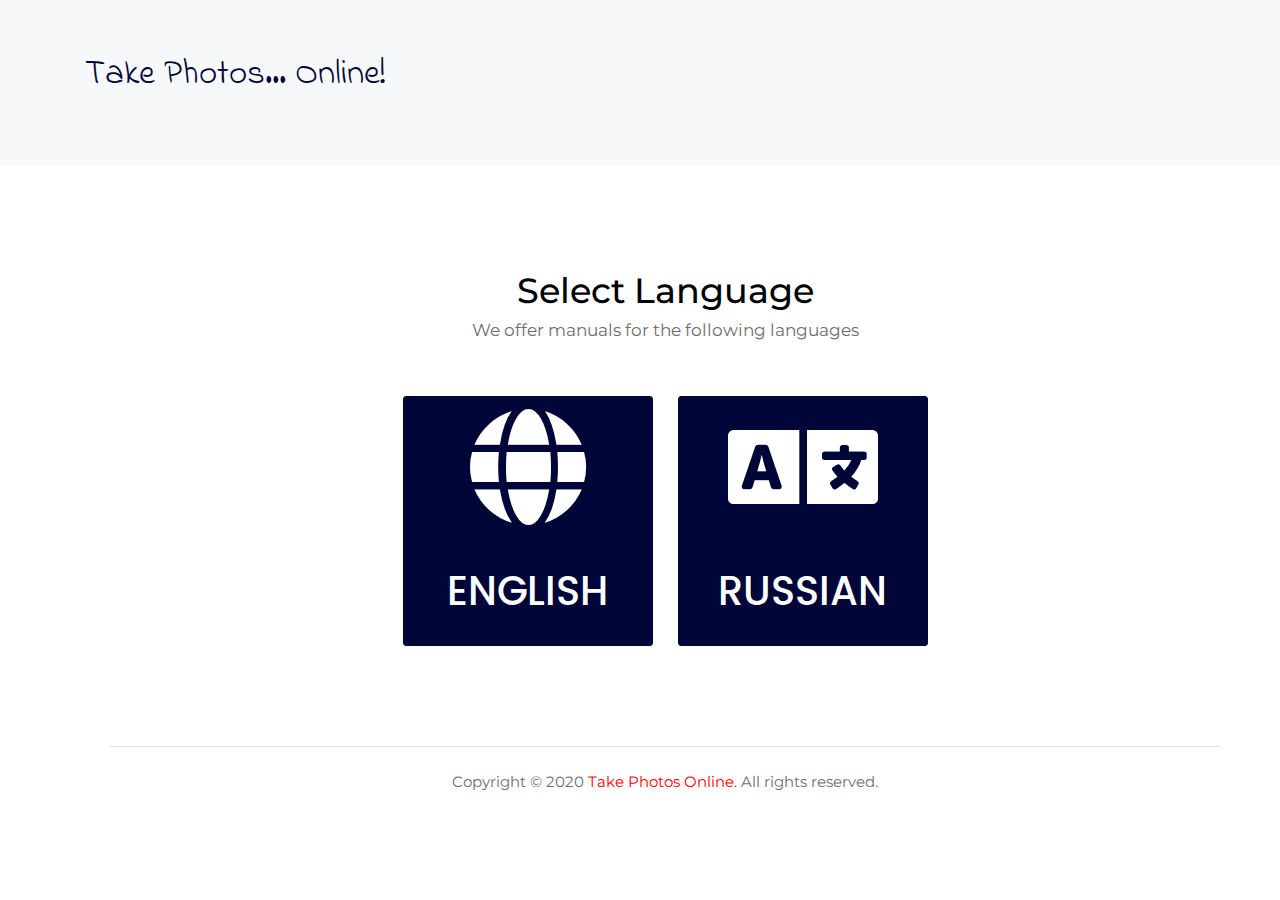
==== readme.html @ 0bd7cade "add manuals; links enable; etc" ====
<!DOCTYPE html>
<html lang="en">
<head>
    <title>Take Photos. Online</title>

    <meta content="Take Photos Online. We help you to organize a photo session with your remote photographer.
    Your home is your photo studio. Your smartphone or web camera is the photo equipment. Your photographer takes high quality pictures from anywhere in the world.
    For photo session.
    #Stayathome #takephotosonline #takephotos #photosession
    " name="description">

    <meta charset="UTF-8">
    <meta content="width=device-width, initial-scale=1.0" name="viewport">
    <meta content="ie=edge" http-equiv="X-UA-Compatible">
    <link href="vendors/owl-carousel/css/owl.carousel.min.css" rel="stylesheet">
    <link href="vendors/owl-carousel/css/owl.theme.default.css" rel="stylesheet">
    <link href="vendors/mdi/css/materialdesignicons.min.css" rel="stylesheet">
    <link href="vendors/aos/css/aos.css" rel="stylesheet">
    <link href="css/style.min.css" rel="stylesheet">

    <link href="fa/css/all.css" rel="stylesheet">

    <link href="https://fonts.googleapis.com/css2?family=Indie+Flower&display=swap" rel="stylesheet">
    <link href="https://fonts.googleapis.com/css2?family=Raleway&display=swap" rel="stylesheet">

    <link href="https://fonts.googleapis.com/css2?family=Montserrat&family=Open+Sans&display=swap" rel="stylesheet">

    <style>
        .btn-sq-lg {
            width: 250px !important;
            height: 250px !important;
            font-size: x-large;
        }
    </style>

    <!-- Global site tag (gtag.js) - Google Analytics -->
    <script async src="https://www.googletagmanager.com/gtag/js?id=UA-163930798-1"></script>
    <script>
        window.dataLayer = window.dataLayer || [];

        function gtag() {
            dataLayer.push(arguments);
        }

        gtag('js', new Date());

        gtag('config', 'UA-163930798-1');
    </script>

</head>
<body data-offset="100" data-spy="scroll" data-target=".navbar" id="body">
<header id="header-section">
    <nav class="navbar navbar-expand-lg pl-3 pl-sm-0" id="navbar">
        <div class="container">
            <a class="navbar-brand-wrapper d-flex w-100"
               href="http://takephotos.online"
               style="font-family: 'Indie Flower', cursive; font-size: 35px">
                <!--        <img src="images/Group2.svg" alt="">-->
                Take Photos... Online!
                <!--                <button aria-controls="navbarSupportedContent" aria-expanded="false" aria-label="Toggle navigation"-->
                <!--                        class="navbar-toggler ml-auto" data-target="#navbarSupportedContent"-->
                <!--                        data-toggle="collapse" type="button">-->
                <!--                    <span class="mdi mdi-menu navbar-toggler-icon"></span>-->
                <!--                </button>-->
            </a>
            <!--            <div class="collapse navbar-collapse navbar-menu-wrapper" id="navbarSupportedContent">-->
            <!--                <ul class="navbar-nav align-items-lg-center align-items-start ml-auto">-->
            <!--                    <li class="d-flex align-items-center justify-content-between pl-4 pl-lg-0">-->
            <!--                        <div class="navbar-collapse-logo">-->
            <!--                            &lt;!&ndash;              <img src="images/Group2.svg" alt="">&ndash;&gt;-->
            <!--                        </div>-->
            <!--                        <button class="navbar-toggler close-button" type="button" data-toggle="collapse"-->
            <!--                                data-target="#navbarSupportedContent" aria-controls="navbarSupportedContent"-->
            <!--                                aria-expanded="false" aria-label="Toggle navigation">-->
            <!--                            <span class="mdi mdi-close navbar-toggler-icon pl-5"></span>-->
            <!--                        </button>-->
            <!--                    </li>-->
            <!--                    <li class="nav-item">-->
            <!--                        <a class="nav-link" href="#header-section">Home <span class="sr-only">(current)</span></a>-->
            <!--                    </li>-->
            <!--                    <li class="nav-item">-->
            <!--                        <a class="nav-link" href="#features-section">Start</a>-->
            <!--                    </li>-->
            <!--                    <li class="nav-item">-->
            <!--                        <a class="nav-link" href="#digital-marketing-section">About</a>-->
            <!--                    </li>-->
            <!--                    &lt;!&ndash;          <li class="nav-item">&ndash;&gt;-->
            <!--                    &lt;!&ndash;            <a class="nav-link" href="#feedback-section">Testimonials</a>&ndash;&gt;-->
            <!--                    &lt;!&ndash;          </li>&ndash;&gt;-->
            <!--                    <li class="nav-item btn-contact-us pl-4 pl-lg-0">-->
            <!--                        &lt;!&ndash;            <button class="btn btn-info"  data-toggle="modal" data-target="#exampleModal">Request Invite</button>&ndash;&gt;-->
            <!--                        <a class="btn btn-info"-->
            <!--                           href="mailto:contact@takephotos.online?subject=Requesting invite&body=Hi, I want to use your service. Looking forward for your reply!">-->
            <!--                            Request Invite-->
            <!--                        </a>-->
            <!--                    </li>-->
            <!--                </ul>-->
            <!--            </div>-->
        </div>
    </nav>
</header>

<div class="content-wrapper" style="font-family: 'Montserrat', sans-serif; padding-left: 50px">
    <div class="container">
        <section class="features-overview" id="features-section">
            <div class="content-header">
                <h2>Select Language</h2>
                <h6 class="section-subtitle text-muted">We offer manuals for the following languages</h6>
            </div>


            <div class="grid-margin d-flex justify-content-center">

                <a href="http://takephotos.online/readme_en" class="btn btn-sq-lg btn-primary" style="margin-right: 25px">
                    <i class="fa fa-globe fa-5x"></i><br/>
                    <h1 style="margin-top: 40px">ENGLISH</h1>
                </a>

                <a href="http://takephotos.online/readme_ru" class="btn btn-sq-lg btn-primary">
                    <i class="fa fa-language fa-5x"></i><br/>
                    <h1 style="margin-top: 40px">RUSSIAN</h1>
                </a>

                <!--                <div class="row">-->
                <!--                    <div class="col">-->
                <!--                        <img alt="" class="img-icons" src="images/tpo_screenshot.png">-->
                <!--                        <br><i>Интерфейс страницы фотографа</i>-->
                <!--                    </div>-->

                <!--                    <div class="col">-->
                <!--                        <div class="features-width">-->
                <!--                            &lt;!&ndash;              <img src="images/Group7.svg" alt="" class="img-icons">&ndash;&gt;-->
                <!--                            <div class="text-center" style="margin-top: 20px">-->
                <!--                                <i aria-hidden="true" class="fas fa-camera-retro fa-3x"></i>-->
                <!--                                <h5 class="py-3"> Вы Фотограф</h5>-->
                <!--                            </div>-->
                <!--                            <p class="text-muted">Вы производите фотосъемку, при помощи мобильного телефона вашего-->
                <!--                                клиента,-->
                <!--                                либо его подключенной к компьютеру веб-камеры.</p>-->
                <!--                            &lt;!&ndash;              <a href="#"><p class="readmore-link">Readmore</p></a>&ndash;&gt;-->
                <!--                            <ul class="list-group list-group-flush">-->

                <!--                                <h4 style="margin-top: 20px">Подготовка к съемке</h4>-->
                <!--                                <li class="list-group-item">-->
                <!--                                    <span class="badge badge-secondary badge-pill">1</span>-->
                <!--                                    Для начала работы у вас должны быть оплачены часы для работы с системой.-->
                <!--                                    <br>Процесс выглядит следующим образом: вы заказываете ключ доступа (token)-->
                <!--                                    <a class="alert-link" href="https://app.takephotos.online/billing"> на этой-->
                <!--                                        странице</a>.-->
                <!--                                    Он будет действителен определенное время (1,2,5 часов). Расходовать это время можно-->
                <!--                                    в любых-->
                <!--                                    пропорциях и передавать кому угодно. Этот ключ является вашим кодом доступа в-->
                <!--                                    систему.-->
                <!--                                    Никакой регистрации и ваших данных не требуется, кроме email, на который-->
                <!--                                    поступит этот ключ.-->
                <!--                                    Для дополнительных средств оплаты свяжитесь с нашими амбассадорами или по почте-->
                <!--                                    <a class="alert-link" href="mailto:contact@takephotos.online">contact@takephotos.online</a>-->

                <!--                                </li>-->
                <!--                                <li class="list-group-item">-->
                <!--                                    <span class="badge badge-secondary badge-pill">2</span>-->
                <!--                                    После подтверждения оплаты вы получите <b>письмо, где будет указана ссылка на вашу-->
                <!--                                    рабочую-->
                <!--                                    страницу</b>,-->
                <!--                                    которая будет уже привязана к полученному ключу. Открываете эту ссылку в любом-->
                <!--                                    удобном-->
                <!--                                    вам браузере, в том числе и с мобильного телефона.-->
                <!--                                    Наверху отображается остаток оплаченых минут сервиса.-->
                <!--                                </li>-->
                <!--                                <li class="list-group-item">-->
                <!--                                    <span class="badge badge-secondary badge-pill">3</span>-->
                <!--                                    Установите с вашим клиентом <b>аудио</b> связь в любом удобном для вас обоих-->
                <!--                                    приложении (Watsapp, Viber, Telegram, Skype и тд).-->

                <!--                                    &lt;!&ndash;                                <small>*</small>&ndash;&gt;-->
                <!--                                </li>-->

                <!--                                <h4 style="margin-top: 20px">Установка односторонней видео связи</h4>-->
                <!--                                <li class="list-group-item">-->
                <!--                                    <span class="badge badge-secondary badge-pill">1</span>-->
                <!--                                    <b>Отправьте вашему клиенту ссылку на сервис</b>-->
                <!--                                    <a class="alert-link" href="https://app.takephotos.online"> https://app.takephotos.online</a>.-->
                <!--                                    Клиенту необхлдимо скопировать текст ссылки, вставить в окно браузера (поддерживаемые-->
                <!--                                    браузеры: iOS Safari, Android Internet, MacOS Safari, Windows Chrome) и перейти по ссылке.-->
                <!--                                </li>-->
                <!--                                <li class="list-group-item">-->
                <!--                                    <span class="badge badge-secondary badge-pill">2</span>-->
                <!--                                    Затем на странице клиента появится запрос доступа сервиса к камере.-->
                <!--                                    Ему следует <b>выбрать пункт "Разрешить"</b>.-->
                <!--                                    Важно объяснить,-->
                <!--                                    что <b>клиенту нельзя закрывать/сворачивать, переходить в другие приложения на-->
                <!--                                        протяжении всей съемки</b>.-->
                <!--                                </li>-->

                <!--                                <li class="list-group-item">-->
                <!--                                    <span class="badge badge-secondary badge-pill">3</span>-->
                <!--                                    Далее на странице модели в верхней части появится PIN код. Клиент должен сообщить-->
                <!--                                    его вам.-->
                <!--                                    <b>Введите PIN код</b> в соответсвующее поле на своей рабочей странице.-->
                <!--                                    Нажмите кнопку <b>"On" для начала получения изображения с камеры</b> модели.-->
                <!--                                    С этого момента расходуется ваше оплаченое время и вы можете начинать съемку.-->

                <!--                                    <b>Для завершения фотосессии нажмите кнопку "Off"</b> и расход вашего-->
                <!--                                    предоплаченного-->
                <!--                                    времени будет приостановлен.-->
                <!--                                </li>-->


                <!--                                <h4 style="margin-top: 20px">Процесс съемки и выгрузка фото</h4>-->

                <!--                                <li class="list-group-item">-->
                <!--                                    <span class="badge badge-secondary badge-pill">1</span>-->
                <!--                                    <b>Для сохранения текущего кадра нажмите зеленую кнопку</b> с изображением камеры.-->
                <!--                                    Он будет сохранен в максимально высоком качестве, которое доступно на устройстве-->
                <!--                                    вашего-->
                <!--                                    клиента.-->
                <!--                                </li>-->

                <!--                                <li class="list-group-item">-->
                <!--                                    <span class="badge badge-secondary badge-pill">2</span>-->
                <!--                                    <b>После завершения съемки не забудьте нажать кнопку "Off"</b>, чтобы остановить-->
                <!--                                    расход времени вашего ключа.-->
                <!--                                </li>-->

                <!--                                <li class="list-group-item">-->
                <!--                                    <span class="badge badge-secondary badge-pill">3</span>-->
                <!--                                    Для <b>выгрузки сохраненных фотографий нажмите на кнопку "Refresh"</b> внизу экрана.-->
                <!--                                    После этого появится список фотосетов вашего текущего ключа,-->
                <!--                                    которые можно сохранить к себе на компьютер. Файлы будут доступны для скачивания-->
                <!--                                    от трех дней до недели.-->
                <!--                                </li>-->

                <!--                            </ul>-->
                <!--                        </div>-->


                <!--                    </div>-->
                <!--                </div>-->
            </div>


        </section>


        <footer class="border-top">
            <p class="text-center text-muted pt-4">Copyright © 2020<a class="px-1" href="https://takephotos.online/">Take
                Photos Online.</a>All rights reserved.</p>
        </footer>


    </div>
</div>
<script src="vendors/jquery/jquery.min.js"></script>
<script src="vendors/bootstrap/bootstrap.min.js"></script>
<script src="vendors/owl-carousel/js/owl.carousel.min.js"></script>
<script src="vendors/aos/js/aos.js"></script>
<script src="js/landingpage.js"></script>
</body>
</html>
---- css/style.min.css ----
@import "https://fonts.googleapis.com/css?family=Poppins:400,500,700&display=swap";
/*!
 * Bootstrap v4.3.1 (https://getbootstrap.com/)
 * Copyright 2011-2019 The Bootstrap Authors
 * Copyright 2011-2019 Twitter, Inc.
 * Licensed under MIT (https://github.com/twbs/bootstrap/blob/master/LICENSE)
 */:root{--blue:#007bff;--indigo:#6610f2;--purple:#6f42c1;--pink:#e83e8c;--red:#dc3545;--orange:#fd7e14;--yellow:#ffc107;--green:#28a745;--teal:#20c997;--cyan:#17a2b8;--white:#fff;--gray:#6c757d;--gray-dark:#343a40;--primary:#000637;--secondary:#bbbbf2;--success:#5ed6b3;--info:#1998ff;--warning:#ffad00;--danger:red;--light:#fc7341;--dark:#221e1e;--breakpoint-xs:0;--breakpoint-sm:576px;--breakpoint-md:768px;--breakpoint-lg:992px;--breakpoint-xl:1200px;--font-family-sans-serif:-apple-system,BlinkMacSystemFont,"Segoe UI",Roboto,"Helvetica Neue",Arial,"Noto Sans",sans-serif,"Apple Color Emoji","Segoe UI Emoji","Segoe UI Symbol","Noto Color Emoji";--font-family-monospace:SFMono-Regular,Menlo,Monaco,Consolas,"Liberation Mono","Courier New",monospace}*,:after,:before{box-sizing:border-box}html{font-family:sans-serif;line-height:1.15;-webkit-text-size-adjust:100%;-webkit-tap-highlight-color:rgba(0,0,0,0)}article,aside,figcaption,figure,footer,header,hgroup,main,nav,section{display:block}body{font-family:-apple-system,BlinkMacSystemFont,Segoe UI,Roboto,Helvetica Neue,Arial,Noto Sans,sans-serif,Apple Color Emoji,Segoe UI Emoji,Segoe UI Symbol,Noto Color Emoji;font-size:1rem;font-weight:400;line-height:1.5;color:#212529;text-align:left;background-color:#fff}[tabindex="-1"]:focus{outline:0!important}hr{box-sizing:content-box;height:0;overflow:visible}h1,h2,h3,h4,h5,h6{margin-top:0;margin-bottom:.5rem}p{margin-top:0;margin-bottom:1rem}abbr[data-original-title],abbr[title]{text-decoration:underline;-webkit-text-decoration:underline dotted;text-decoration:underline dotted;cursor:help;border-bottom:0;-webkit-text-decoration-skip-ink:none;text-decoration-skip-ink:none}address{font-style:normal;line-height:inherit}address,dl,ol,ul{margin-bottom:1rem}dl,ol,ul{margin-top:0}ol ol,ol ul,ul ol,ul ul{margin-bottom:0}dt{font-weight:700}dd{margin-bottom:.5rem;margin-left:0}blockquote{margin:0 0 1rem}b,strong{font-weight:bolder}small{font-size:80%}sub,sup{position:relative;font-size:75%;line-height:0;vertical-align:baseline}sub{bottom:-.25em}sup{top:-.5em}a{color:#000637;text-decoration:none;background-color:transparent}a:hover{color:#000;text-decoration:underline}a:not([href]):not([tabindex]),a:not([href]):not([tabindex]):focus,a:not([href]):not([tabindex]):hover{color:inherit;text-decoration:none}a:not([href]):not([tabindex]):focus{outline:0}code,kbd,pre,samp{font-family:SFMono-Regular,Menlo,Monaco,Consolas,Liberation Mono,Courier New,monospace;font-size:1em}pre{margin-top:0;margin-bottom:1rem;overflow:auto}figure{margin:0 0 1rem}img{border-style:none}img,svg{vertical-align:middle}svg{overflow:hidden}table{border-collapse:collapse}caption{padding-top:.75rem;padding-bottom:.75rem;color:#6e6e6e;text-align:left;caption-side:bottom}th{text-align:inherit}label{display:inline-block;margin-bottom:.5rem}button{border-radius:0}button:focus{outline:1px dotted;outline:5px auto -webkit-focus-ring-color}button,input,optgroup,select,textarea{margin:0;font-family:inherit;font-size:inherit;line-height:inherit}button,input{overflow:visible}button,select{text-transform:none}select{word-wrap:normal}[type=button],[type=reset],[type=submit],button{-webkit-appearance:button}[type=button]:not(:disabled),[type=reset]:not(:disabled),[type=submit]:not(:disabled),button:not(:disabled){cursor:pointer}[type=button]::-moz-focus-inner,[type=reset]::-moz-focus-inner,[type=submit]::-moz-focus-inner,button::-moz-focus-inner{padding:0;border-style:none}input[type=checkbox],input[type=radio]{box-sizing:border-box;padding:0}input[type=date],input[type=datetime-local],input[type=month],input[type=time]{-webkit-appearance:listbox}textarea{overflow:auto;resize:vertical}fieldset{min-width:0;padding:0;margin:0;border:0}legend{display:block;width:100%;max-width:100%;padding:0;margin-bottom:.5rem;font-size:1.5rem;line-height:inherit;color:inherit;white-space:normal}progress{vertical-align:baseline}[type=number]::-webkit-inner-spin-button,[type=number]::-webkit-outer-spin-button{height:auto}[type=search]{outline-offset:-2px;-webkit-appearance:none}[type=search]::-webkit-search-decoration{-webkit-appearance:none}::-webkit-file-upload-button{font:inherit;-webkit-appearance:button}output{display:inline-block}summary{display:list-item;cursor:pointer}template{display:none}[hidden]{display:none!important}.h1,.h2,.h3,.h4,.h5,.h6,h1,h2,h3,h4,h5,h6{margin-bottom:.5rem;font-weight:500;line-height:1.2}.h1,h1{font-size:2.5rem}.h2,h2{font-size:2rem}.h3,h3{font-size:1.75rem}.h4,h4{font-size:1.5rem}.h5,h5{font-size:1.25rem}.h6,h6{font-size:1rem}.lead{font-size:1.25rem;font-weight:300}.display-1{font-size:6rem}.display-1,.display-2{font-weight:300;line-height:1.2}.display-2{font-size:5.5rem}.display-3{font-size:4.5rem}.display-3,.display-4{font-weight:300;line-height:1.2}.display-4{font-size:3.5rem}hr{margin-top:1rem;margin-bottom:1rem;border:0;border-top:1px solid rgba(0,0,0,.1)}.small,small{font-size:80%;font-weight:400}.mark,mark{padding:.2em;background-color:#fcf8e3}.list-inline,.list-unstyled{padding-left:0;list-style:none}.list-inline-item{display:inline-block}.list-inline-item:not(:last-child){margin-right:.5rem}.initialism{font-size:90%;text-transform:uppercase}.blockquote{margin-bottom:1rem;font-size:1.25rem}.blockquote-footer{display:block;font-size:80%;color:#6c757d}.blockquote-footer:before{content:"\2014\00A0"}.img-fluid,.img-thumbnail{max-width:100%;height:auto}.img-thumbnail{padding:.25rem;background-color:#fff;border:1px solid #dee2e6;border-radius:.25rem}.figure{display:inline-block}.figure-img{margin-bottom:.5rem;line-height:1}.figure-caption{font-size:90%;color:#6c757d}code{font-size:87.5%;color:#e83e8c;word-break:break-word}a>code{color:inherit}kbd{padding:.2rem .4rem;font-size:87.5%;color:#fff;background-color:#212529;border-radius:.2rem}kbd kbd{padding:0;font-size:100%;font-weight:700}pre{display:block;font-size:87.5%;color:#212529}pre code{font-size:inherit;color:inherit;word-break:normal}.pre-scrollable{max-height:340px;overflow-y:scroll}.container{width:100%;padding-right:15px;padding-left:15px;margin-right:auto;margin-left:auto}@media (min-width:576px){.container{max-width:540px}}@media (min-width:768px){.container{max-width:720px}}@media (min-width:992px){.container{max-width:960px}}@media (min-width:1200px){.container{max-width:1140px}}.container-fluid{width:100%;padding-right:15px;padding-left:15px;margin-right:auto;margin-left:auto}.row{display:flex;flex-wrap:wrap;margin-right:-15px;margin-left:-15px}.no-gutters{margin-right:0;margin-left:0}.no-gutters>.col,.no-gutters>[class*=col-]{padding-right:0;padding-left:0}.col,.col-1,.col-2,.col-3,.col-4,.col-5,.col-6,.col-7,.col-8,.col-9,.col-10,.col-11,.col-12,.col-auto,.col-lg,.col-lg-1,.col-lg-2,.col-lg-3,.col-lg-4,.col-lg-5,.col-lg-6,.col-lg-7,.col-lg-8,.col-lg-9,.col-lg-10,.col-lg-11,.col-lg-12,.col-lg-auto,.col-md,.col-md-1,.col-md-2,.col-md-3,.col-md-4,.col-md-5,.col-md-6,.col-md-7,.col-md-8,.col-md-9,.col-md-10,.col-md-11,.col-md-12,.col-md-auto,.col-sm,.col-sm-1,.col-sm-2,.col-sm-3,.col-sm-4,.col-sm-5,.col-sm-6,.col-sm-7,.col-sm-8,.col-sm-9,.col-sm-10,.col-sm-11,.col-sm-12,.col-sm-auto,.col-xl,.col-xl-1,.col-xl-2,.col-xl-3,.col-xl-4,.col-xl-5,.col-xl-6,.col-xl-7,.col-xl-8,.col-xl-9,.col-xl-10,.col-xl-11,.col-xl-12,.col-xl-auto{position:relative;width:100%;padding-right:15px;padding-left:15px}.col{flex-basis:0;flex-grow:1;max-width:100%}.col-auto{flex:0 0 auto;width:auto;max-width:100%}.col-1{flex:0 0 8.33333%;max-width:8.33333%}.col-2{flex:0 0 16.66667%;max-width:16.66667%}.col-3{flex:0 0 25%;max-width:25%}.col-4{flex:0 0 33.33333%;max-width:33.33333%}.col-5{flex:0 0 41.66667%;max-width:41.66667%}.col-6{flex:0 0 50%;max-width:50%}.col-7{flex:0 0 58.33333%;max-width:58.33333%}.col-8{flex:0 0 66.66667%;max-width:66.66667%}.col-9{flex:0 0 75%;max-width:75%}.col-10{flex:0 0 83.33333%;max-width:83.33333%}.col-11{flex:0 0 91.66667%;max-width:91.66667%}.col-12{flex:0 0 100%;max-width:100%}.order-first{order:-1}.order-last{order:13}.order-0{order:0}.order-1{order:1}.order-2{order:2}.order-3{order:3}.order-4{order:4}.order-5{order:5}.order-6{order:6}.order-7{order:7}.order-8{order:8}.order-9{order:9}.order-10{order:10}.order-11{order:11}.order-12{order:12}.offset-1{margin-left:8.33333%}.offset-2{margin-left:16.66667%}.offset-3{margin-left:25%}.offset-4{margin-left:33.33333%}.offset-5{margin-left:41.66667%}.offset-6{margin-left:50%}.offset-7{margin-left:58.33333%}.offset-8{margin-left:66.66667%}.offset-9{margin-left:75%}.offset-10{margin-left:83.33333%}.offset-11{margin-left:91.66667%}@media (min-width:576px){.col-sm{flex-basis:0;flex-grow:1;max-width:100%}.col-sm-auto{flex:0 0 auto;width:auto;max-width:100%}.col-sm-1{flex:0 0 8.33333%;max-width:8.33333%}.col-sm-2{flex:0 0 16.66667%;max-width:16.66667%}.col-sm-3{flex:0 0 25%;max-width:25%}.col-sm-4{flex:0 0 33.33333%;max-width:33.33333%}.col-sm-5{flex:0 0 41.66667%;max-width:41.66667%}.col-sm-6{flex:0 0 50%;max-width:50%}.col-sm-7{flex:0 0 58.33333%;max-width:58.33333%}.col-sm-8{flex:0 0 66.66667%;max-width:66.66667%}.col-sm-9{flex:0 0 75%;max-width:75%}.col-sm-10{flex:0 0 83.33333%;max-width:83.33333%}.col-sm-11{flex:0 0 91.66667%;max-width:91.66667%}.col-sm-12{flex:0 0 100%;max-width:100%}.order-sm-first{order:-1}.order-sm-last{order:13}.order-sm-0{order:0}.order-sm-1{order:1}.order-sm-2{order:2}.order-sm-3{order:3}.order-sm-4{order:4}.order-sm-5{order:5}.order-sm-6{order:6}.order-sm-7{order:7}.order-sm-8{order:8}.order-sm-9{order:9}.order-sm-10{order:10}.order-sm-11{order:11}.order-sm-12{order:12}.offset-sm-0{margin-left:0}.offset-sm-1{margin-left:8.33333%}.offset-sm-2{margin-left:16.66667%}.offset-sm-3{margin-left:25%}.offset-sm-4{margin-left:33.33333%}.offset-sm-5{margin-left:41.66667%}.offset-sm-6{margin-left:50%}.offset-sm-7{margin-left:58.33333%}.offset-sm-8{margin-left:66.66667%}.offset-sm-9{margin-left:75%}.offset-sm-10{margin-left:83.33333%}.offset-sm-11{margin-left:91.66667%}}@media (min-width:768px){.col-md{flex-basis:0;flex-grow:1;max-width:100%}.col-md-auto{flex:0 0 auto;width:auto;max-width:100%}.col-md-1{flex:0 0 8.33333%;max-width:8.33333%}.col-md-2{flex:0 0 16.66667%;max-width:16.66667%}.col-md-3{flex:0 0 25%;max-width:25%}.col-md-4{flex:0 0 33.33333%;max-width:33.33333%}.col-md-5{flex:0 0 41.66667%;max-width:41.66667%}.col-md-6{flex:0 0 50%;max-width:50%}.col-md-7{flex:0 0 58.33333%;max-width:58.33333%}.col-md-8{flex:0 0 66.66667%;max-width:66.66667%}.col-md-9{flex:0 0 75%;max-width:75%}.col-md-10{flex:0 0 83.33333%;max-width:83.33333%}.col-md-11{flex:0 0 91.66667%;max-width:91.66667%}.col-md-12{flex:0 0 100%;max-width:100%}.order-md-first{order:-1}.order-md-last{order:13}.order-md-0{order:0}.order-md-1{order:1}.order-md-2{order:2}.order-md-3{order:3}.order-md-4{order:4}.order-md-5{order:5}.order-md-6{order:6}.order-md-7{order:7}.order-md-8{order:8}.order-md-9{order:9}.order-md-10{order:10}.order-md-11{order:11}.order-md-12{order:12}.offset-md-0{margin-left:0}.offset-md-1{margin-left:8.33333%}.offset-md-2{margin-left:16.66667%}.offset-md-3{margin-left:25%}.offset-md-4{margin-left:33.33333%}.offset-md-5{margin-left:41.66667%}.offset-md-6{margin-left:50%}.offset-md-7{margin-left:58.33333%}.offset-md-8{margin-left:66.66667%}.offset-md-9{margin-left:75%}.offset-md-10{margin-left:83.33333%}.offset-md-11{margin-left:91.66667%}}@media (min-width:992px){.col-lg{flex-basis:0;flex-grow:1;max-width:100%}.col-lg-auto{flex:0 0 auto;width:auto;max-width:100%}.col-lg-1{flex:0 0 8.33333%;max-width:8.33333%}.col-lg-2{flex:0 0 16.66667%;max-width:16.66667%}.col-lg-3{flex:0 0 25%;max-width:25%}.col-lg-4{flex:0 0 33.33333%;max-width:33.33333%}.col-lg-5{flex:0 0 41.66667%;max-width:41.66667%}.col-lg-6{flex:0 0 50%;max-width:50%}.col-lg-7{flex:0 0 58.33333%;max-width:58.33333%}.col-lg-8{flex:0 0 66.66667%;max-width:66.66667%}.col-lg-9{flex:0 0 75%;max-width:75%}.col-lg-10{flex:0 0 83.33333%;max-width:83.33333%}.col-lg-11{flex:0 0 91.66667%;max-width:91.66667%}.col-lg-12{flex:0 0 100%;max-width:100%}.order-lg-first{order:-1}.order-lg-last{order:13}.order-lg-0{order:0}.order-lg-1{order:1}.order-lg-2{order:2}.order-lg-3{order:3}.order-lg-4{order:4}.order-lg-5{order:5}.order-lg-6{order:6}.order-lg-7{order:7}.order-lg-8{order:8}.order-lg-9{order:9}.order-lg-10{order:10}.order-lg-11{order:11}.order-lg-12{order:12}.offset-lg-0{margin-left:0}.offset-lg-1{margin-left:8.33333%}.offset-lg-2{margin-left:16.66667%}.offset-lg-3{margin-left:25%}.offset-lg-4{margin-left:33.33333%}.offset-lg-5{margin-left:41.66667%}.offset-lg-6{margin-left:50%}.offset-lg-7{margin-left:58.33333%}.offset-lg-8{margin-left:66.66667%}.offset-lg-9{margin-left:75%}.offset-lg-10{margin-left:83.33333%}.offset-lg-11{margin-left:91.66667%}}@media (min-width:1200px){.col-xl{flex-basis:0;flex-grow:1;max-width:100%}.col-xl-auto{flex:0 0 auto;width:auto;max-width:100%}.col-xl-1{flex:0 0 8.33333%;max-width:8.33333%}.col-xl-2{flex:0 0 16.66667%;max-width:16.66667%}.col-xl-3{flex:0 0 25%;max-width:25%}.col-xl-4{flex:0 0 33.33333%;max-width:33.33333%}.col-xl-5{flex:0 0 41.66667%;max-width:41.66667%}.col-xl-6{flex:0 0 50%;max-width:50%}.col-xl-7{flex:0 0 58.33333%;max-width:58.33333%}.col-xl-8{flex:0 0 66.66667%;max-width:66.66667%}.col-xl-9{flex:0 0 75%;max-width:75%}.col-xl-10{flex:0 0 83.33333%;max-width:83.33333%}.col-xl-11{flex:0 0 91.66667%;max-width:91.66667%}.col-xl-12{flex:0 0 100%;max-width:100%}.order-xl-first{order:-1}.order-xl-last{order:13}.order-xl-0{order:0}.order-xl-1{order:1}.order-xl-2{order:2}.order-xl-3{order:3}.order-xl-4{order:4}.order-xl-5{order:5}.order-xl-6{order:6}.order-xl-7{order:7}.order-xl-8{order:8}.order-xl-9{order:9}.order-xl-10{order:10}.order-xl-11{order:11}.order-xl-12{order:12}.offset-xl-0{margin-left:0}.offset-xl-1{margin-left:8.33333%}.offset-xl-2{margin-left:16.66667%}.offset-xl-3{margin-left:25%}.offset-xl-4{margin-left:33.33333%}.offset-xl-5{margin-left:41.66667%}.offset-xl-6{margin-left:50%}.offset-xl-7{margin-left:58.33333%}.offset-xl-8{margin-left:66.66667%}.offset-xl-9{margin-left:75%}.offset-xl-10{margin-left:83.33333%}.offset-xl-11{margin-left:91.66667%}}.table{width:100%;margin-bottom:1rem;color:#212529}.table td,.table th{padding:.75rem;vertical-align:top;border-top:1px solid #dee2e6}.table thead th{vertical-align:bottom;border-bottom:2px solid #dee2e6}.table tbody+tbody{border-top:2px solid #dee2e6}.table-sm td,.table-sm th{padding:.3rem}.table-bordered,.table-bordered td,.table-bordered th{border:1px solid #dee2e6}.table-bordered thead td,.table-bordered thead th{border-bottom-width:2px}.table-borderless tbody+tbody,.table-borderless td,.table-borderless th,.table-borderless thead th{border:0}.table-striped tbody tr:nth-of-type(odd){background-color:rgba(0,0,0,.05)}.table-hover tbody tr:hover{color:#212529;background-color:rgba(0,0,0,.075)}.table-primary,.table-primary>td,.table-primary>th{background-color:#b8b9c7}.table-primary tbody+tbody,.table-primary td,.table-primary th,.table-primary thead th{border-color:#7a7e97}.table-hover .table-primary:hover,.table-hover .table-primary:hover>td,.table-hover .table-primary:hover>th{background-color:#aaabbc}.table-secondary,.table-secondary>td,.table-secondary>th{background-color:#ececfb}.table-secondary tbody+tbody,.table-secondary td,.table-secondary th,.table-secondary thead th{border-color:#dcdcf8}.table-hover .table-secondary:hover,.table-hover .table-secondary:hover>td,.table-hover .table-secondary:hover>th{background-color:#d7d7f7}.table-success,.table-success>td,.table-success>th{background-color:#d2f4ea}.table-success tbody+tbody,.table-success td,.table-success th,.table-success thead th{border-color:#abead7}.table-hover .table-success:hover,.table-hover .table-success:hover>td,.table-hover .table-success:hover>th{background-color:#beefe0}.table-info,.table-info>td,.table-info>th{background-color:#bfe2ff}.table-info tbody+tbody,.table-info td,.table-info th,.table-info thead th{border-color:#87c9ff}.table-hover .table-info:hover,.table-hover .table-info:hover>td,.table-hover .table-info:hover>th{background-color:#a6d6ff}.table-warning,.table-warning>td,.table-warning>th{background-color:#ffe8b8}.table-warning tbody+tbody,.table-warning td,.table-warning th,.table-warning thead th{border-color:#ffd47a}.table-hover .table-warning:hover,.table-hover .table-warning:hover>td,.table-hover .table-warning:hover>th{background-color:#ffe09f}.table-danger,.table-danger>td,.table-danger>th{background-color:#ffb8b8}.table-danger tbody+tbody,.table-danger td,.table-danger th,.table-danger thead th{border-color:#ff7a7a}.table-hover .table-danger:hover,.table-hover .table-danger:hover>td,.table-hover .table-danger:hover>th{background-color:#ff9f9f}.table-light,.table-light>td,.table-light>th{background-color:#fed8ca}.table-light tbody+tbody,.table-light td,.table-light th,.table-light thead th{border-color:#fdb69c}.table-hover .table-light:hover,.table-hover .table-light:hover>td,.table-hover .table-light:hover>th{background-color:#fec6b1}.table-dark,.table-dark>td,.table-dark>th{background-color:#c1c0c0}.table-dark tbody+tbody,.table-dark td,.table-dark th,.table-dark thead th{border-color:#8c8a8a}.table-hover .table-dark:hover,.table-hover .table-dark:hover>td,.table-hover .table-dark:hover>th{background-color:#b4b3b3}.table-active,.table-active>td,.table-active>th,.table-hover .table-active:hover,.table-hover .table-active:hover>td,.table-hover .table-active:hover>th{background-color:rgba(0,0,0,.075)}.table .thead-dark th{color:#fff;background-color:#343a40;border-color:#454d55}.table .thead-light th{color:#495057;background-color:#e9ecef;border-color:#dee2e6}.table-dark{color:#fff;background-color:#343a40}.table-dark td,.table-dark th,.table-dark thead th{border-color:#454d55}.table-dark.table-bordered{border:0}.table-dark.table-striped tbody tr:nth-of-type(odd){background-color:hsla(0,0%,100%,.05)}.table-dark.table-hover tbody tr:hover{color:#fff;background-color:hsla(0,0%,100%,.075)}@media (max-width:575.98px){.table-responsive-sm{display:block;width:100%;overflow-x:auto;-webkit-overflow-scrolling:touch}.table-responsive-sm>.table-bordered{border:0}}@media (max-width:767.98px){.table-responsive-md{display:block;width:100%;overflow-x:auto;-webkit-overflow-scrolling:touch}.table-responsive-md>.table-bordered{border:0}}@media (max-width:991.98px){.table-responsive-lg{display:block;width:100%;overflow-x:auto;-webkit-overflow-scrolling:touch}.table-responsive-lg>.table-bordered{border:0}}@media (max-width:1199.98px){.table-responsive-xl{display:block;width:100%;overflow-x:auto;-webkit-overflow-scrolling:touch}.table-responsive-xl>.table-bordered{border:0}}.table-responsive{display:block;width:100%;overflow-x:auto;-webkit-overflow-scrolling:touch}.table-responsive>.table-bordered{border:0}.form-control{display:block;width:100%;height:calc(1.5em + .75rem + 2px);padding:.375rem .75rem;font-size:1rem;font-weight:400;line-height:1.5;color:#495057;background-color:#fff;background-clip:padding-box;border:1px solid #ced4da;border-radius:.25rem;transition:border-color .15s ease-in-out,box-shadow .15s ease-in-out}@media (prefers-reduced-motion:reduce){.form-control{transition:none}}.form-control::-ms-expand{background-color:transparent;border:0}.form-control:focus{color:#495057;background-color:#fff;border-color:#0014b7;outline:0;box-shadow:0 0 0 .2rem rgba(0,6,55,.25)}.form-control::-webkit-input-placeholder{color:#6c757d;opacity:1}.form-control::-moz-placeholder{color:#6c757d;opacity:1}.form-control:-ms-input-placeholder{color:#6c757d;opacity:1}.form-control::-ms-input-placeholder{color:#6c757d;opacity:1}.form-control::placeholder{color:#6c757d;opacity:1}.form-control:disabled,.form-control[readonly]{background-color:#e9ecef;opacity:1}select.form-control:focus::-ms-value{color:#495057;background-color:#fff}.form-control-file,.form-control-range{display:block;width:100%}.col-form-label{padding-top:calc(.375rem + 1px);padding-bottom:calc(.375rem + 1px);margin-bottom:0;font-size:inherit;line-height:1.5}.col-form-label-lg{padding-top:calc(.5rem + 1px);padding-bottom:calc(.5rem + 1px);font-size:1.25rem;line-height:1.5}.col-form-label-sm{padding-top:calc(.25rem + 1px);padding-bottom:calc(.25rem + 1px);font-size:.875rem;line-height:1.5}.form-control-plaintext{display:block;width:100%;padding-top:.375rem;padding-bottom:.375rem;margin-bottom:0;line-height:1.5;color:#212529;background-color:transparent;border:solid transparent;border-width:1px 0}.form-control-plaintext.form-control-lg,.form-control-plaintext.form-control-sm{padding-right:0;padding-left:0}.form-control-sm{height:calc(1.5em + .5rem + 2px);padding:.25rem .5rem;font-size:.875rem;line-height:1.5;border-radius:.2rem}.form-control-lg{height:calc(1.5em + 1rem + 2px);padding:.5rem 1rem;font-size:1.25rem;line-height:1.5;border-radius:.3rem}select.form-control[multiple],select.form-control[size],textarea.form-control{height:auto}.form-group{margin-bottom:1rem}.form-text{display:block;margin-top:.25rem}.form-row{display:flex;flex-wrap:wrap;margin-right:-5px;margin-left:-5px}.form-row>.col,.form-row>[class*=col-]{padding-right:5px;padding-left:5px}.form-check{position:relative;display:block;padding-left:1.25rem}.form-check-input{position:absolute;margin-top:.3rem;margin-left:-1.25rem}.form-check-input:disabled~.form-check-label{color:#6e6e6e}.form-check-label{margin-bottom:0}.form-check-inline{display:inline-flex;align-items:center;padding-left:0;margin-right:.75rem}.form-check-inline .form-check-input{position:static;margin-top:0;margin-right:.3125rem;margin-left:0}.valid-feedback{display:none;width:100%;margin-top:.25rem;font-size:80%;color:#5ed6b3}.valid-tooltip{position:absolute;top:100%;z-index:5;display:none;max-width:100%;padding:.25rem .5rem;margin-top:.1rem;font-size:.875rem;line-height:1.5;color:#212529;background-color:rgba(94,214,179,.9);border-radius:.25rem}.form-control.is-valid,.was-validated .form-control:valid{border-color:#5ed6b3;padding-right:calc(1.5em + .75rem);background-image:url("data:image/svg+xml;charset=utf-8,%3Csvg xmlns='http://www.w3.org/2000/svg' viewBox='0 0 8 8'%3E%3Cpath fill='%235ed6b3' d='M2.3 6.73L.6 4.53c-.4-1.04.46-1.4 1.1-.8l1.1 1.4 3.4-3.8c.6-.63 1.6-.27 1.2.7l-4 4.6c-.43.5-.8.4-1.1.1z'/%3E%3C/svg%3E");background-repeat:no-repeat;background-position:100% calc(.375em + .1875rem);background-size:calc(.75em + .375rem) calc(.75em + .375rem)}.form-control.is-valid:focus,.was-validated .form-control:valid:focus{border-color:#5ed6b3;box-shadow:0 0 0 .2rem rgba(94,214,179,.25)}.form-control.is-valid~.valid-feedback,.form-control.is-valid~.valid-tooltip,.was-validated .form-control:valid~.valid-feedback,.was-validated .form-control:valid~.valid-tooltip{display:block}.was-validated textarea.form-control:valid,textarea.form-control.is-valid{padding-right:calc(1.5em + .75rem);background-position:top calc(.375em + .1875rem) right calc(.375em + .1875rem)}.custom-select.is-valid,.was-validated .custom-select:valid{border-color:#5ed6b3;padding-right:calc((3em + 2.25rem)/4 + 1.75rem);background:url("data:image/svg+xml;charset=utf-8,%3Csvg xmlns='http://www.w3.org/2000/svg' viewBox='0 0 4 5'%3E%3Cpath fill='%23343a40' d='M2 0L0 2h4zm0 5L0 3h4z'/%3E%3C/svg%3E") no-repeat right .75rem center/8px 10px,url("data:image/svg+xml;charset=utf-8,%3Csvg xmlns='http://www.w3.org/2000/svg' viewBox='0 0 8 8'%3E%3Cpath fill='%235ed6b3' d='M2.3 6.73L.6 4.53c-.4-1.04.46-1.4 1.1-.8l1.1 1.4 3.4-3.8c.6-.63 1.6-.27 1.2.7l-4 4.6c-.43.5-.8.4-1.1.1z'/%3E%3C/svg%3E") #fff no-repeat center right 1.75rem/calc(.75em + .375rem) calc(.75em + .375rem)}.custom-select.is-valid:focus,.was-validated .custom-select:valid:focus{border-color:#5ed6b3;box-shadow:0 0 0 .2rem rgba(94,214,179,.25)}.custom-select.is-valid~.valid-feedback,.custom-select.is-valid~.valid-tooltip,.form-control-file.is-valid~.valid-feedback,.form-control-file.is-valid~.valid-tooltip,.was-validated .custom-select:valid~.valid-feedback,.was-validated .custom-select:valid~.valid-tooltip,.was-validated .form-control-file:valid~.valid-feedback,.was-validated .form-control-file:valid~.valid-tooltip{display:block}.form-check-input.is-valid~.form-check-label,.was-validated .form-check-input:valid~.form-check-label{color:#5ed6b3}.form-check-input.is-valid~.valid-feedback,.form-check-input.is-valid~.valid-tooltip,.was-validated .form-check-input:valid~.valid-feedback,.was-validated .form-check-input:valid~.valid-tooltip{display:block}.custom-control-input.is-valid~.custom-control-label,.was-validated .custom-control-input:valid~.custom-control-label{color:#5ed6b3}.custom-control-input.is-valid~.custom-control-label:before,.was-validated .custom-control-input:valid~.custom-control-label:before{border-color:#5ed6b3}.custom-control-input.is-valid~.valid-feedback,.custom-control-input.is-valid~.valid-tooltip,.was-validated .custom-control-input:valid~.valid-feedback,.was-validated .custom-control-input:valid~.valid-tooltip{display:block}.custom-control-input.is-valid:checked~.custom-control-label:before,.was-validated .custom-control-input:valid:checked~.custom-control-label:before{border-color:#87e0c6;background-color:#87e0c6}.custom-control-input.is-valid:focus~.custom-control-label:before,.was-validated .custom-control-input:valid:focus~.custom-control-label:before{box-shadow:0 0 0 .2rem rgba(94,214,179,.25)}.custom-control-input.is-valid:focus:not(:checked)~.custom-control-label:before,.custom-file-input.is-valid~.custom-file-label,.was-validated .custom-control-input:valid:focus:not(:checked)~.custom-control-label:before,.was-validated .custom-file-input:valid~.custom-file-label{border-color:#5ed6b3}.custom-file-input.is-valid~.valid-feedback,.custom-file-input.is-valid~.valid-tooltip,.was-validated .custom-file-input:valid~.valid-feedback,.was-validated .custom-file-input:valid~.valid-tooltip{display:block}.custom-file-input.is-valid:focus~.custom-file-label,.was-validated .custom-file-input:valid:focus~.custom-file-label{border-color:#5ed6b3;box-shadow:0 0 0 .2rem rgba(94,214,179,.25)}.invalid-feedback{display:none;width:100%;margin-top:.25rem;font-size:80%;color:red}.invalid-tooltip{position:absolute;top:100%;z-index:5;display:none;max-width:100%;padding:.25rem .5rem;margin-top:.1rem;font-size:.875rem;line-height:1.5;color:#fff;background-color:rgba(255,0,0,.9);border-radius:.25rem}.form-control.is-invalid,.was-validated .form-control:invalid{border-color:red;padding-right:calc(1.5em + .75rem);background-image:url("data:image/svg+xml;charset=utf-8,%3Csvg xmlns='http://www.w3.org/2000/svg' fill='red' viewBox='-2 -2 7 7'%3E%3Cpath stroke='red' d='M0 0l3 3m0-3L0 3'/%3E%3Ccircle r='.5'/%3E%3Ccircle cx='3' r='.5'/%3E%3Ccircle cy='3' r='.5'/%3E%3Ccircle cx='3' cy='3' r='.5'/%3E%3C/svg%3E");background-repeat:no-repeat;background-position:100% calc(.375em + .1875rem);background-size:calc(.75em + .375rem) calc(.75em + .375rem)}.form-control.is-invalid:focus,.was-validated .form-control:invalid:focus{border-color:red;box-shadow:0 0 0 .2rem rgba(255,0,0,.25)}.form-control.is-invalid~.invalid-feedback,.form-control.is-invalid~.invalid-tooltip,.was-validated .form-control:invalid~.invalid-feedback,.was-validated .form-control:invalid~.invalid-tooltip{display:block}.was-validated textarea.form-control:invalid,textarea.form-control.is-invalid{padding-right:calc(1.5em + .75rem);background-position:top calc(.375em + .1875rem) right calc(.375em + .1875rem)}.custom-select.is-invalid,.was-validated .custom-select:invalid{border-color:red;padding-right:calc((3em + 2.25rem)/4 + 1.75rem);background:url("data:image/svg+xml;charset=utf-8,%3Csvg xmlns='http://www.w3.org/2000/svg' viewBox='0 0 4 5'%3E%3Cpath fill='%23343a40' d='M2 0L0 2h4zm0 5L0 3h4z'/%3E%3C/svg%3E") no-repeat right .75rem center/8px 10px,url("data:image/svg+xml;charset=utf-8,%3Csvg xmlns='http://www.w3.org/2000/svg' fill='red' viewBox='-2 -2 7 7'%3E%3Cpath stroke='red' d='M0 0l3 3m0-3L0 3'/%3E%3Ccircle r='.5'/%3E%3Ccircle cx='3' r='.5'/%3E%3Ccircle cy='3' r='.5'/%3E%3Ccircle cx='3' cy='3' r='.5'/%3E%3C/svg%3E") #fff no-repeat center right 1.75rem/calc(.75em + .375rem) calc(.75em + .375rem)}.custom-select.is-invalid:focus,.was-validated .custom-select:invalid:focus{border-color:red;box-shadow:0 0 0 .2rem rgba(255,0,0,.25)}.custom-select.is-invalid~.invalid-feedback,.custom-select.is-invalid~.invalid-tooltip,.form-control-file.is-invalid~.invalid-feedback,.form-control-file.is-invalid~.invalid-tooltip,.was-validated .custom-select:invalid~.invalid-feedback,.was-validated .custom-select:invalid~.invalid-tooltip,.was-validated .form-control-file:invalid~.invalid-feedback,.was-validated .form-control-file:invalid~.invalid-tooltip{display:block}.form-check-input.is-invalid~.form-check-label,.was-validated .form-check-input:invalid~.form-check-label{color:red}.form-check-input.is-invalid~.invalid-feedback,.form-check-input.is-invalid~.invalid-tooltip,.was-validated .form-check-input:invalid~.invalid-feedback,.was-validated .form-check-input:invalid~.invalid-tooltip{display:block}.custom-control-input.is-invalid~.custom-control-label,.was-validated .custom-control-input:invalid~.custom-control-label{color:red}.custom-control-input.is-invalid~.custom-control-label:before,.was-validated .custom-control-input:invalid~.custom-control-label:before{border-color:red}.custom-control-input.is-invalid~.invalid-feedback,.custom-control-input.is-invalid~.invalid-tooltip,.was-validated .custom-control-input:invalid~.invalid-feedback,.was-validated .custom-control-input:invalid~.invalid-tooltip{display:block}.custom-control-input.is-invalid:checked~.custom-control-label:before,.was-validated .custom-control-input:invalid:checked~.custom-control-label:before{border-color:#f33;background-color:#f33}.custom-control-input.is-invalid:focus~.custom-control-label:before,.was-validated .custom-control-input:invalid:focus~.custom-control-label:before{box-shadow:0 0 0 .2rem rgba(255,0,0,.25)}.custom-control-input.is-invalid:focus:not(:checked)~.custom-control-label:before,.custom-file-input.is-invalid~.custom-file-label,.was-validated .custom-control-input:invalid:focus:not(:checked)~.custom-control-label:before,.was-validated .custom-file-input:invalid~.custom-file-label{border-color:red}.custom-file-input.is-invalid~.invalid-feedback,.custom-file-input.is-invalid~.invalid-tooltip,.was-validated .custom-file-input:invalid~.invalid-feedback,.was-validated .custom-file-input:invalid~.invalid-tooltip{display:block}.custom-file-input.is-invalid:focus~.custom-file-label,.was-validated .custom-file-input:invalid:focus~.custom-file-label{border-color:red;box-shadow:0 0 0 .2rem rgba(255,0,0,.25)}.form-inline{display:flex;flex-flow:row wrap;align-items:center}.form-inline .form-check{width:100%}@media (min-width:576px){.form-inline label{justify-content:center}.form-inline .form-group,.form-inline label{display:flex;align-items:center;margin-bottom:0}.form-inline .form-group{flex:0 0 auto;flex-flow:row wrap}.form-inline .form-control{display:inline-block;width:auto;vertical-align:middle}.form-inline .form-control-plaintext{display:inline-block}.form-inline .custom-select,.form-inline .input-group{width:auto}.form-inline .form-check{display:flex;align-items:center;justify-content:center;width:auto;padding-left:0}.form-inline .form-check-input{position:relative;flex-shrink:0;margin-top:0;margin-right:.25rem;margin-left:0}.form-inline .custom-control{align-items:center;justify-content:center}.form-inline .custom-control-label{margin-bottom:0}}.btn{display:inline-block;font-weight:400;color:#212529;text-align:center;vertical-align:middle;-webkit-user-select:none;-moz-user-select:none;-ms-user-select:none;user-select:none;background-color:transparent;border:1px solid transparent;line-height:1.5;border-radius:.1875rem;transition:color .15s ease-in-out,background-color .15s ease-in-out,border-color .15s ease-in-out,box-shadow .15s ease-in-out}@media (prefers-reduced-motion:reduce){.btn{transition:none}}.btn:hover{color:#212529;text-decoration:none}.btn.focus,.btn:focus{outline:0;box-shadow:0 0 0 .2rem rgba(0,6,55,.25)}.btn.disabled,.btn:disabled{opacity:.65}a.btn.disabled,fieldset:disabled a.btn{pointer-events:none}.btn-primary{background-color:#000637;border-color:#000637}.btn-primary:hover{color:#fff;background-color:#000211;border-color:#000004}.btn-primary.focus,.btn-primary:focus{box-shadow:0 0 0 .2rem rgba(38,43,85,.5)}.btn-primary.disabled,.btn-primary:disabled{color:#fff;background-color:#000637;border-color:#000637}.btn-primary:not(:disabled):not(.disabled).active,.btn-primary:not(:disabled):not(.disabled):active,.show>.btn-primary.dropdown-toggle{color:#fff;background-color:#000004;border-color:#000}.btn-primary:not(:disabled):not(.disabled).active:focus,.btn-primary:not(:disabled):not(.disabled):active:focus,.show>.btn-primary.dropdown-toggle:focus{box-shadow:0 0 0 .2rem rgba(38,43,85,.5)}.btn-secondary{color:#212529;background-color:#bbbbf2;border-color:#bbbbf2}.btn-secondary:hover{color:#212529;background-color:#9b9bec;border-color:#9090ea}.btn-secondary.focus,.btn-secondary:focus{box-shadow:0 0 0 .2rem rgba(164,165,212,.5)}.btn-secondary.disabled,.btn-secondary:disabled{color:#212529;background-color:#bbbbf2;border-color:#bbbbf2}.btn-secondary:not(:disabled):not(.disabled).active,.btn-secondary:not(:disabled):not(.disabled):active,.show>.btn-secondary.dropdown-toggle{color:#212529;background-color:#9090ea;border-color:#8585e8}.btn-secondary:not(:disabled):not(.disabled).active:focus,.btn-secondary:not(:disabled):not(.disabled):active:focus,.show>.btn-secondary.dropdown-toggle:focus{box-shadow:0 0 0 .2rem rgba(164,165,212,.5)}.btn-success{color:#212529;background-color:#5ed6b3;border-color:#5ed6b3}.btn-success:hover{color:#212529;background-color:#40cea5;border-color:#35cca0}.btn-success.focus,.btn-success:focus{box-shadow:0 0 0 .2rem rgba(85,187,158,.5)}.btn-success.disabled,.btn-success:disabled{color:#212529;background-color:#5ed6b3;border-color:#5ed6b3}.btn-success:not(:disabled):not(.disabled).active,.btn-success:not(:disabled):not(.disabled):active,.show>.btn-success.dropdown-toggle{color:#212529;background-color:#35cca0;border-color:#32c398}.btn-success:not(:disabled):not(.disabled).active:focus,.btn-success:not(:disabled):not(.disabled):active:focus,.show>.btn-success.dropdown-toggle:focus{box-shadow:0 0 0 .2rem rgba(85,187,158,.5)}.btn-info{background-color:#1998ff;border-color:#1998ff}.btn-info:hover{color:#fff;background-color:#0085f2;border-color:#007ee5}.btn-info.focus,.btn-info:focus{box-shadow:0 0 0 .2rem rgba(60,167,255,.5)}.btn-info.disabled,.btn-info:disabled{color:#fff;background-color:#1998ff;border-color:#1998ff}.btn-info:not(:disabled):not(.disabled).active,.btn-info:not(:disabled):not(.disabled):active,.show>.btn-info.dropdown-toggle{color:#fff;background-color:#007ee5;border-color:#0077d8}.btn-info:not(:disabled):not(.disabled).active:focus,.btn-info:not(:disabled):not(.disabled):active:focus,.show>.btn-info.dropdown-toggle:focus{box-shadow:0 0 0 .2rem rgba(60,167,255,.5)}.btn-warning{color:#212529;background-color:#ffad00;border-color:#ffad00}.btn-warning:hover{color:#212529;background-color:#d99300;border-color:#cc8a00}.btn-warning.focus,.btn-warning:focus{box-shadow:0 0 0 .2rem rgba(222,153,6,.5)}.btn-warning.disabled,.btn-warning:disabled{color:#212529;background-color:#ffad00;border-color:#ffad00}.btn-warning:not(:disabled):not(.disabled).active,.btn-warning:not(:disabled):not(.disabled):active,.show>.btn-warning.dropdown-toggle{color:#fff;background-color:#cc8a00;border-color:#bf8200}.btn-warning:not(:disabled):not(.disabled).active:focus,.btn-warning:not(:disabled):not(.disabled):active:focus,.show>.btn-warning.dropdown-toggle:focus{box-shadow:0 0 0 .2rem rgba(222,153,6,.5)}.btn-danger{background-color:red;border-color:red}.btn-danger:hover{color:#fff;background-color:#d90000;border-color:#c00}.btn-danger.focus,.btn-danger:focus{box-shadow:0 0 0 .2rem rgba(255,38,38,.5)}.btn-danger.disabled,.btn-danger:disabled{color:#fff;background-color:red;border-color:red}.btn-danger:not(:disabled):not(.disabled).active,.btn-danger:not(:disabled):not(.disabled):active,.show>.btn-danger.dropdown-toggle{color:#fff;background-color:#c00;border-color:#bf0000}.btn-danger:not(:disabled):not(.disabled).active:focus,.btn-danger:not(:disabled):not(.disabled):active:focus,.show>.btn-danger.dropdown-toggle:focus{box-shadow:0 0 0 .2rem rgba(255,38,38,.5)}.btn-light{color:#212529;background-color:#fc7341;border-color:#fc7341}.btn-light:hover{color:#fff;background-color:#fb571b;border-color:#fb4e0f}.btn-light.focus,.btn-light:focus{box-shadow:0 0 0 .2rem rgba(219,103,61,.5)}.btn-light.disabled,.btn-light:disabled{color:#212529;background-color:#fc7341;border-color:#fc7341}.btn-light:not(:disabled):not(.disabled).active,.btn-light:not(:disabled):not(.disabled):active,.show>.btn-light.dropdown-toggle{color:#fff;background-color:#fb4e0f;border-color:#f94604}.btn-light:not(:disabled):not(.disabled).active:focus,.btn-light:not(:disabled):not(.disabled):active:focus,.show>.btn-light.dropdown-toggle:focus{box-shadow:0 0 0 .2rem rgba(219,103,61,.5)}.btn-dark{background-color:#221e1e;border-color:#221e1e}.btn-dark:hover{color:#fff;background-color:#0e0c0c;border-color:#070606}.btn-dark.focus,.btn-dark:focus{box-shadow:0 0 0 .2rem rgba(67,64,64,.5)}.btn-dark.disabled,.btn-dark:disabled{color:#fff;background-color:#221e1e;border-color:#221e1e}.btn-dark:not(:disabled):not(.disabled).active,.btn-dark:not(:disabled):not(.disabled):active,.show>.btn-dark.dropdown-toggle{color:#fff;background-color:#070606;border-color:#000}.btn-dark:not(:disabled):not(.disabled).active:focus,.btn-dark:not(:disabled):not(.disabled):active:focus,.show>.btn-dark.dropdown-toggle:focus{box-shadow:0 0 0 .2rem rgba(67,64,64,.5)}.btn-outline-primary,.btn-outline-primary:hover{border-color:#000637}.btn-outline-primary.focus,.btn-outline-primary:focus{box-shadow:0 0 0 .2rem rgba(0,6,55,.5)}.btn-outline-primary.disabled,.btn-outline-primary:disabled{color:#000637;background-color:transparent}.btn-outline-primary:not(:disabled):not(.disabled).active,.btn-outline-primary:not(:disabled):not(.disabled):active,.show>.btn-outline-primary.dropdown-toggle{color:#fff;background-color:#000637;border-color:#000637}.btn-outline-primary:not(:disabled):not(.disabled).active:focus,.btn-outline-primary:not(:disabled):not(.disabled):active:focus,.show>.btn-outline-primary.dropdown-toggle:focus{box-shadow:0 0 0 .2rem rgba(0,6,55,.5)}.btn-outline-secondary{border-color:#bbbbf2}.btn-outline-secondary:hover{color:#212529;border-color:#bbbbf2}.btn-outline-secondary.focus,.btn-outline-secondary:focus{box-shadow:0 0 0 .2rem rgba(187,187,242,.5)}.btn-outline-secondary.disabled,.btn-outline-secondary:disabled{color:#bbbbf2;background-color:transparent}.btn-outline-secondary:not(:disabled):not(.disabled).active,.btn-outline-secondary:not(:disabled):not(.disabled):active,.show>.btn-outline-secondary.dropdown-toggle{color:#212529;background-color:#bbbbf2;border-color:#bbbbf2}.btn-outline-secondary:not(:disabled):not(.disabled).active:focus,.btn-outline-secondary:not(:disabled):not(.disabled):active:focus,.show>.btn-outline-secondary.dropdown-toggle:focus{box-shadow:0 0 0 .2rem rgba(187,187,242,.5)}.btn-outline-success{border-color:#5ed6b3}.btn-outline-success:hover{color:#212529;border-color:#5ed6b3}.btn-outline-success.focus,.btn-outline-success:focus{box-shadow:0 0 0 .2rem rgba(94,214,179,.5)}.btn-outline-success.disabled,.btn-outline-success:disabled{color:#5ed6b3;background-color:transparent}.btn-outline-success:not(:disabled):not(.disabled).active,.btn-outline-success:not(:disabled):not(.disabled):active,.show>.btn-outline-success.dropdown-toggle{color:#212529;background-color:#5ed6b3;border-color:#5ed6b3}.btn-outline-success:not(:disabled):not(.disabled).active:focus,.btn-outline-success:not(:disabled):not(.disabled):active:focus,.show>.btn-outline-success.dropdown-toggle:focus{box-shadow:0 0 0 .2rem rgba(94,214,179,.5)}.btn-outline-info,.btn-outline-info:hover{border-color:#1998ff}.btn-outline-info.focus,.btn-outline-info:focus{box-shadow:0 0 0 .2rem rgba(25,152,255,.5)}.btn-outline-info.disabled,.btn-outline-info:disabled{color:#1998ff;background-color:transparent}.btn-outline-info:not(:disabled):not(.disabled).active,.btn-outline-info:not(:disabled):not(.disabled):active,.show>.btn-outline-info.dropdown-toggle{color:#fff;background-color:#1998ff;border-color:#1998ff}.btn-outline-info:not(:disabled):not(.disabled).active:focus,.btn-outline-info:not(:disabled):not(.disabled):active:focus,.show>.btn-outline-info.dropdown-toggle:focus{box-shadow:0 0 0 .2rem rgba(25,152,255,.5)}.btn-outline-warning{border-color:#ffad00}.btn-outline-warning:hover{color:#212529;border-color:#ffad00}.btn-outline-warning.focus,.btn-outline-warning:focus{box-shadow:0 0 0 .2rem rgba(255,173,0,.5)}.btn-outline-warning.disabled,.btn-outline-warning:disabled{color:#ffad00;background-color:transparent}.btn-outline-warning:not(:disabled):not(.disabled).active,.btn-outline-warning:not(:disabled):not(.disabled):active,.show>.btn-outline-warning.dropdown-toggle{color:#212529;background-color:#ffad00;border-color:#ffad00}.btn-outline-warning:not(:disabled):not(.disabled).active:focus,.btn-outline-warning:not(:disabled):not(.disabled):active:focus,.show>.btn-outline-warning.dropdown-toggle:focus{box-shadow:0 0 0 .2rem rgba(255,173,0,.5)}.btn-outline-danger,.btn-outline-danger:hover{border-color:red}.btn-outline-danger.focus,.btn-outline-danger:focus{box-shadow:0 0 0 .2rem rgba(255,0,0,.5)}.btn-outline-danger.disabled,.btn-outline-danger:disabled{color:red;background-color:transparent}.btn-outline-danger:not(:disabled):not(.disabled).active,.btn-outline-danger:not(:disabled):not(.disabled):active,.show>.btn-outline-danger.dropdown-toggle{color:#fff;background-color:red;border-color:red}.btn-outline-danger:not(:disabled):not(.disabled).active:focus,.btn-outline-danger:not(:disabled):not(.disabled):active:focus,.show>.btn-outline-danger.dropdown-toggle:focus{box-shadow:0 0 0 .2rem rgba(255,0,0,.5)}.btn-outline-light{border-color:#fc7341}.btn-outline-light:hover{color:#212529;border-color:#fc7341}.btn-outline-light.focus,.btn-outline-light:focus{box-shadow:0 0 0 .2rem rgba(252,115,65,.5)}.btn-outline-light.disabled,.btn-outline-light:disabled{color:#fc7341;background-color:transparent}.btn-outline-light:not(:disabled):not(.disabled).active,.btn-outline-light:not(:disabled):not(.disabled):active,.show>.btn-outline-light.dropdown-toggle{color:#212529;background-color:#fc7341;border-color:#fc7341}.btn-outline-light:not(:disabled):not(.disabled).active:focus,.btn-outline-light:not(:disabled):not(.disabled):active:focus,.show>.btn-outline-light.dropdown-toggle:focus{box-shadow:0 0 0 .2rem rgba(252,115,65,.5)}.btn-outline-dark,.btn-outline-dark:hover{border-color:#221e1e}.btn-outline-dark.focus,.btn-outline-dark:focus{box-shadow:0 0 0 .2rem rgba(34,30,30,.5)}.btn-outline-dark.disabled,.btn-outline-dark:disabled{color:#221e1e;background-color:transparent}.btn-outline-dark:not(:disabled):not(.disabled).active,.btn-outline-dark:not(:disabled):not(.disabled):active,.show>.btn-outline-dark.dropdown-toggle{color:#fff;background-color:#221e1e;border-color:#221e1e}.btn-outline-dark:not(:disabled):not(.disabled).active:focus,.btn-outline-dark:not(:disabled):not(.disabled):active:focus,.show>.btn-outline-dark.dropdown-toggle:focus{box-shadow:0 0 0 .2rem rgba(34,30,30,.5)}.btn-link{font-weight:400;color:#000637;text-decoration:none}.btn-link:hover{color:#000;text-decoration:underline}.btn-link.focus,.btn-link:focus{text-decoration:underline;box-shadow:none}.btn-link.disabled,.btn-link:disabled{color:#6c757d;pointer-events:none}.btn-group-lg>.btn,.btn-lg{padding:.5rem 1rem;font-size:1.25rem;line-height:1.5;border-radius:.3rem}.btn-group-sm>.btn,.btn-sm{padding:.25rem .5rem;font-size:.875rem;line-height:1.5;border-radius:.2rem}.btn-block{display:block;width:100%}.btn-block+.btn-block{margin-top:.5rem}input[type=button].btn-block,input[type=reset].btn-block,input[type=submit].btn-block{width:100%}.fade{transition:opacity .15s linear}@media (prefers-reduced-motion:reduce){.fade{transition:none}}.fade:not(.show){opacity:0}.collapse:not(.show){display:none}.collapsing{position:relative;height:0;overflow:hidden;transition:height .35s ease}@media (prefers-reduced-motion:reduce){.collapsing{transition:none}}.dropdown,.dropleft,.dropright,.dropup{position:relative}.dropdown-toggle{white-space:nowrap}.dropdown-toggle:after{display:inline-block;margin-left:.255em;vertical-align:.255em;content:"";border-top:.3em solid;border-right:.3em solid transparent;border-bottom:0;border-left:.3em solid transparent}.dropdown-toggle:empty:after{margin-left:0}.dropdown-menu{position:absolute;top:100%;left:0;z-index:1000;display:none;float:left;min-width:10rem;padding:.5rem 0;margin:.125rem 0 0;font-size:1rem;color:#212529;text-align:left;list-style:none;background-color:#fff;background-clip:padding-box;border:1px solid rgba(0,0,0,.15);border-radius:.25rem}.dropdown-menu-left{right:auto;left:0}.dropdown-menu-right{right:0;left:auto}@media (min-width:576px){.dropdown-menu-sm-left{right:auto;left:0}.dropdown-menu-sm-right{right:0;left:auto}}@media (min-width:768px){.dropdown-menu-md-left{right:auto;left:0}.dropdown-menu-md-right{right:0;left:auto}}@media (min-width:992px){.dropdown-menu-lg-left{right:auto;left:0}.dropdown-menu-lg-right{right:0;left:auto}}@media (min-width:1200px){.dropdown-menu-xl-left{right:auto;left:0}.dropdown-menu-xl-right{right:0;left:auto}}.dropup .dropdown-menu{top:auto;bottom:100%;margin-top:0;margin-bottom:.125rem}.dropup .dropdown-toggle:after{display:inline-block;margin-left:.255em;vertical-align:.255em;content:"";border-top:0;border-right:.3em solid transparent;border-bottom:.3em solid;border-left:.3em solid transparent}.dropup .dropdown-toggle:empty:after{margin-left:0}.dropright .dropdown-menu{top:0;right:auto;left:100%;margin-top:0;margin-left:.125rem}.dropright .dropdown-toggle:after{display:inline-block;margin-left:.255em;vertical-align:.255em;content:"";border-top:.3em solid transparent;border-right:0;border-bottom:.3em solid transparent;border-left:.3em solid}.dropright .dropdown-toggle:empty:after{margin-left:0}.dropright .dropdown-toggle:after{vertical-align:0}.dropleft .dropdown-menu{top:0;right:100%;left:auto;margin-top:0;margin-right:.125rem}.dropleft .dropdown-toggle:after{display:inline-block;margin-left:.255em;vertical-align:.255em;content:"";display:none}.dropleft .dropdown-toggle:before{display:inline-block;margin-right:.255em;vertical-align:.255em;content:"";border-top:.3em solid transparent;border-right:.3em solid;border-bottom:.3em solid transparent}.dropleft .dropdown-toggle:empty:after{margin-left:0}.dropleft .dropdown-toggle:before{vertical-align:0}.dropdown-menu[x-placement^=bottom],.dropdown-menu[x-placement^=left],.dropdown-menu[x-placement^=right],.dropdown-menu[x-placement^=top]{right:auto;bottom:auto}.dropdown-divider{height:0;margin:.5rem 0;overflow:hidden;border-top:1px solid #e9ecef}.dropdown-item{display:block;width:100%;padding:.25rem 1.5rem;clear:both;font-weight:400;color:#212529;text-align:inherit;white-space:nowrap;background-color:transparent;border:0}.dropdown-item:focus,.dropdown-item:hover{color:#16181b;text-decoration:none;background-color:#f8f9fa}.dropdown-item.active,.dropdown-item:active{color:#fff;text-decoration:none;background-color:#000637}.dropdown-item.disabled,.dropdown-item:disabled{color:#6c757d;pointer-events:none;background-color:transparent}.dropdown-menu.show{display:block}.dropdown-header{display:block;padding:.5rem 1.5rem;margin-bottom:0;font-size:.875rem;color:#6c757d;white-space:nowrap}.dropdown-item-text{display:block;padding:.25rem 1.5rem;color:#212529}.btn-group,.btn-group-vertical{position:relative;display:inline-flex;vertical-align:middle}.btn-group-vertical>.btn,.btn-group>.btn{position:relative;flex:1 1 auto}.btn-group-vertical>.btn.active,.btn-group-vertical>.btn:active,.btn-group-vertical>.btn:focus,.btn-group-vertical>.btn:hover,.btn-group>.btn.active,.btn-group>.btn:active,.btn-group>.btn:focus,.btn-group>.btn:hover{z-index:1}.btn-toolbar{display:flex;flex-wrap:wrap;justify-content:flex-start}.btn-toolbar .input-group{width:auto}.btn-group>.btn-group:not(:first-child),.btn-group>.btn:not(:first-child){margin-left:-1px}.btn-group>.btn-group:not(:last-child)>.btn,.btn-group>.btn:not(:last-child):not(.dropdown-toggle){border-top-right-radius:0;border-bottom-right-radius:0}.btn-group>.btn-group:not(:first-child)>.btn,.btn-group>.btn:not(:first-child){border-top-left-radius:0;border-bottom-left-radius:0}.dropdown-toggle-split{padding-right:.9375rem;padding-left:.9375rem}.dropdown-toggle-split:after,.dropright .dropdown-toggle-split:after,.dropup .dropdown-toggle-split:after{margin-left:0}.dropleft .dropdown-toggle-split:before{margin-right:0}.btn-group-sm>.btn+.dropdown-toggle-split,.btn-sm+.dropdown-toggle-split{padding-right:.375rem;padding-left:.375rem}.btn-group-lg>.btn+.dropdown-toggle-split,.btn-lg+.dropdown-toggle-split{padding-right:.75rem;padding-left:.75rem}.btn-group-vertical{flex-direction:column;align-items:flex-start;justify-content:center}.btn-group-vertical>.btn,.btn-group-vertical>.btn-group{width:100%}.btn-group-vertical>.btn-group:not(:first-child),.btn-group-vertical>.btn:not(:first-child){margin-top:-1px}.btn-group-vertical>.btn-group:not(:last-child)>.btn,.btn-group-vertical>.btn:not(:last-child):not(.dropdown-toggle){border-bottom-right-radius:0;border-bottom-left-radius:0}.btn-group-vertical>.btn-group:not(:first-child)>.btn,.btn-group-vertical>.btn:not(:first-child){border-top-left-radius:0;border-top-right-radius:0}.btn-group-toggle>.btn,.btn-group-toggle>.btn-group>.btn{margin-bottom:0}.btn-group-toggle>.btn-group>.btn input[type=checkbox],.btn-group-toggle>.btn-group>.btn input[type=radio],.btn-group-toggle>.btn input[type=checkbox],.btn-group-toggle>.btn input[type=radio]{position:absolute;clip:rect(0,0,0,0);pointer-events:none}.input-group{position:relative;display:flex;flex-wrap:wrap;align-items:stretch;width:100%}.input-group>.custom-file,.input-group>.custom-select,.input-group>.form-control,.input-group>.form-control-plaintext{position:relative;flex:1 1 auto;width:1%;margin-bottom:0}.input-group>.custom-file+.custom-file,.input-group>.custom-file+.custom-select,.input-group>.custom-file+.form-control,.input-group>.custom-select+.custom-file,.input-group>.custom-select+.custom-select,.input-group>.custom-select+.form-control,.input-group>.form-control+.custom-file,.input-group>.form-control+.custom-select,.input-group>.form-control+.form-control,.input-group>.form-control-plaintext+.custom-file,.input-group>.form-control-plaintext+.custom-select,.input-group>.form-control-plaintext+.form-control{margin-left:-1px}.input-group>.custom-file .custom-file-input:focus~.custom-file-label,.input-group>.custom-select:focus,.input-group>.form-control:focus{z-index:3}.input-group>.custom-file .custom-file-input:focus{z-index:4}.input-group>.custom-select:not(:last-child),.input-group>.form-control:not(:last-child){border-top-right-radius:0;border-bottom-right-radius:0}.input-group>.custom-select:not(:first-child),.input-group>.form-control:not(:first-child){border-top-left-radius:0;border-bottom-left-radius:0}.input-group>.custom-file{display:flex;align-items:center}.input-group>.custom-file:not(:last-child) .custom-file-label,.input-group>.custom-file:not(:last-child) .custom-file-label:after{border-top-right-radius:0;border-bottom-right-radius:0}.input-group>.custom-file:not(:first-child) .custom-file-label{border-top-left-radius:0;border-bottom-left-radius:0}.input-group-append,.input-group-prepend{display:flex}.input-group-append .btn,.input-group-prepend .btn{position:relative;z-index:2}.input-group-append .btn:focus,.input-group-prepend .btn:focus{z-index:3}.input-group-append .btn+.btn,.input-group-append .btn+.input-group-text,.input-group-append .input-group-text+.btn,.input-group-append .input-group-text+.input-group-text,.input-group-prepend .btn+.btn,.input-group-prepend .btn+.input-group-text,.input-group-prepend .input-group-text+.btn,.input-group-prepend .input-group-text+.input-group-text{margin-left:-1px}.input-group-prepend{margin-right:-1px}.input-group-append{margin-left:-1px}.input-group-text{display:flex;align-items:center;padding:.375rem .75rem;margin-bottom:0;font-size:1rem;font-weight:400;line-height:1.5;color:#495057;text-align:center;white-space:nowrap;background-color:#e9ecef;border:1px solid #ced4da;border-radius:.25rem}.input-group-text input[type=checkbox],.input-group-text input[type=radio]{margin-top:0}.input-group-lg>.custom-select,.input-group-lg>.form-control:not(textarea){height:calc(1.5em + 1rem + 2px)}.input-group-lg>.custom-select,.input-group-lg>.form-control,.input-group-lg>.input-group-append>.btn,.input-group-lg>.input-group-append>.input-group-text,.input-group-lg>.input-group-prepend>.btn,.input-group-lg>.input-group-prepend>.input-group-text{padding:.5rem 1rem;font-size:1.25rem;line-height:1.5;border-radius:.3rem}.input-group-sm>.custom-select,.input-group-sm>.form-control:not(textarea){height:calc(1.5em + .5rem + 2px)}.input-group-sm>.custom-select,.input-group-sm>.form-control,.input-group-sm>.input-group-append>.btn,.input-group-sm>.input-group-append>.input-group-text,.input-group-sm>.input-group-prepend>.btn,.input-group-sm>.input-group-prepend>.input-group-text{padding:.25rem .5rem;font-size:.875rem;line-height:1.5;border-radius:.2rem}.input-group-lg>.custom-select,.input-group-sm>.custom-select{padding-right:1.75rem}.input-group>.input-group-append:last-child>.btn:not(:last-child):not(.dropdown-toggle),.input-group>.input-group-append:last-child>.input-group-text:not(:last-child),.input-group>.input-group-append:not(:last-child)>.btn,.input-group>.input-group-append:not(:last-child)>.input-group-text,.input-group>.input-group-prepend>.btn,.input-group>.input-group-prepend>.input-group-text{border-top-right-radius:0;border-bottom-right-radius:0}.input-group>.input-group-append>.btn,.input-group>.input-group-append>.input-group-text,.input-group>.input-group-prepend:first-child>.btn:not(:first-child),.input-group>.input-group-prepend:first-child>.input-group-text:not(:first-child),.input-group>.input-group-prepend:not(:first-child)>.btn,.input-group>.input-group-prepend:not(:first-child)>.input-group-text{border-top-left-radius:0;border-bottom-left-radius:0}.custom-control{position:relative;display:block;min-height:1.5rem;padding-left:1.5rem}.custom-control-inline{display:inline-flex;margin-right:1rem}.custom-control-input{position:absolute;z-index:-1;opacity:0}.custom-control-input:checked~.custom-control-label:before{color:#fff;border-color:#000637;background-color:#000637}.custom-control-input:focus~.custom-control-label:before{box-shadow:0 0 0 .2rem rgba(0,6,55,.25)}.custom-control-input:focus:not(:checked)~.custom-control-label:before{border-color:#0014b7}.custom-control-input:not(:disabled):active~.custom-control-label:before{color:#fff;background-color:#0019ea;border-color:#0019ea}.custom-control-input:disabled~.custom-control-label{color:#6c757d}.custom-control-input:disabled~.custom-control-label:before{background-color:#e9ecef}.custom-control-label{position:relative;margin-bottom:0;vertical-align:top}.custom-control-label:before{pointer-events:none;background-color:#fff;border:1px solid #adb5bd}.custom-control-label:after,.custom-control-label:before{position:absolute;top:.25rem;left:-1.5rem;display:block;width:1rem;height:1rem;content:""}.custom-control-label:after{background:no-repeat 50%/50% 50%}.custom-checkbox .custom-control-label:before{border-radius:.25rem}.custom-checkbox .custom-control-input:checked~.custom-control-label:after{background-image:url("data:image/svg+xml;charset=utf-8,%3Csvg xmlns='http://www.w3.org/2000/svg' viewBox='0 0 8 8'%3E%3Cpath fill='%23fff' d='M6.564.75l-3.59 3.612-1.538-1.55L0 4.26l2.974 2.99L8 2.193z'/%3E%3C/svg%3E")}.custom-checkbox .custom-control-input:indeterminate~.custom-control-label:before{border-color:#000637;background-color:#000637}.custom-checkbox .custom-control-input:indeterminate~.custom-control-label:after{background-image:url("data:image/svg+xml;charset=utf-8,%3Csvg xmlns='http://www.w3.org/2000/svg' viewBox='0 0 4 4'%3E%3Cpath stroke='%23fff' d='M0 2h4'/%3E%3C/svg%3E")}.custom-checkbox .custom-control-input:disabled:checked~.custom-control-label:before{background-color:rgba(0,6,55,.5)}.custom-checkbox .custom-control-input:disabled:indeterminate~.custom-control-label:before{background-color:rgba(0,6,55,.5)}.custom-radio .custom-control-label:before{border-radius:50%}.custom-radio .custom-control-input:checked~.custom-control-label:after{background-image:url("data:image/svg+xml;charset=utf-8,%3Csvg xmlns='http://www.w3.org/2000/svg' viewBox='-4 -4 8 8'%3E%3Ccircle r='3' fill='%23fff'/%3E%3C/svg%3E")}.custom-radio .custom-control-input:disabled:checked~.custom-control-label:before{background-color:rgba(0,6,55,.5)}.custom-switch{padding-left:2.25rem}.custom-switch .custom-control-label:before{left:-2.25rem;width:1.75rem;pointer-events:all;border-radius:.5rem}.custom-switch .custom-control-label:after{top:calc(.25rem + 2px);left:calc(-2.25rem + 2px);width:calc(1rem - 4px);height:calc(1rem - 4px);background-color:#adb5bd;border-radius:.5rem;transition:transform .15s ease-in-out,background-color .15s ease-in-out,border-color .15s ease-in-out,box-shadow .15s ease-in-out}@media (prefers-reduced-motion:reduce){.custom-switch .custom-control-label:after{transition:none}}.custom-switch .custom-control-input:checked~.custom-control-label:after{background-color:#fff;transform:translateX(.75rem)}.custom-switch .custom-control-input:disabled:checked~.custom-control-label:before{background-color:rgba(0,6,55,.5)}.custom-select{display:inline-block;width:100%;height:calc(1.5em + .75rem + 2px);padding:.375rem 1.75rem .375rem .75rem;font-size:1rem;font-weight:400;line-height:1.5;color:#495057;vertical-align:middle;background:url("data:image/svg+xml;charset=utf-8,%3Csvg xmlns='http://www.w3.org/2000/svg' viewBox='0 0 4 5'%3E%3Cpath fill='%23343a40' d='M2 0L0 2h4zm0 5L0 3h4z'/%3E%3C/svg%3E") no-repeat right .75rem center/8px 10px;background-color:#fff;border:1px solid #ced4da;border-radius:.25rem;-webkit-appearance:none;-moz-appearance:none;appearance:none}.custom-select:focus{border-color:#0014b7;outline:0;box-shadow:0 0 0 .2rem rgba(0,6,55,.25)}.custom-select:focus::-ms-value{color:#495057;background-color:#fff}.custom-select[multiple],.custom-select[size]:not([size="1"]){height:auto;padding-right:.75rem;background-image:none}.custom-select:disabled{color:#6c757d;background-color:#e9ecef}.custom-select::-ms-expand{display:none}.custom-select-sm{height:calc(1.5em + .5rem + 2px);padding-top:.25rem;padding-bottom:.25rem;padding-left:.5rem;font-size:.875rem}.custom-select-lg{height:calc(1.5em + 1rem + 2px);padding-top:.5rem;padding-bottom:.5rem;padding-left:1rem;font-size:1.25rem}.custom-file{display:inline-block;margin-bottom:0}.custom-file,.custom-file-input{position:relative;width:100%;height:calc(1.5em + .75rem + 2px)}.custom-file-input{z-index:2;margin:0;opacity:0}.custom-file-input:focus~.custom-file-label{border-color:#0014b7;box-shadow:0 0 0 .2rem rgba(0,6,55,.25)}.custom-file-input:disabled~.custom-file-label{background-color:#e9ecef}.custom-file-input:lang(en)~.custom-file-label:after{content:"Browse"}.custom-file-input~.custom-file-label[data-browse]:after{content:attr(data-browse)}.custom-file-label{left:0;z-index:1;height:calc(1.5em + .75rem + 2px);font-weight:400;background-color:#fff;border:1px solid #ced4da;border-radius:.25rem}.custom-file-label,.custom-file-label:after{position:absolute;top:0;right:0;padding:.375rem .75rem;line-height:1.5;color:#495057}.custom-file-label:after{bottom:0;z-index:3;display:block;height:calc(1.5em + .75rem);content:"Browse";background-color:#e9ecef;border-left:inherit;border-radius:0 .25rem .25rem 0}.custom-range{width:100%;height:1.4rem;padding:0;background-color:transparent;-webkit-appearance:none;-moz-appearance:none;appearance:none}.custom-range:focus{outline:none}.custom-range:focus::-webkit-slider-thumb{box-shadow:0 0 0 1px #fff,0 0 0 .2rem rgba(0,6,55,.25)}.custom-range:focus::-moz-range-thumb{box-shadow:0 0 0 1px #fff,0 0 0 .2rem rgba(0,6,55,.25)}.custom-range:focus::-ms-thumb{box-shadow:0 0 0 1px #fff,0 0 0 .2rem rgba(0,6,55,.25)}.custom-range::-moz-focus-outer{border:0}.custom-range::-webkit-slider-thumb{width:1rem;height:1rem;margin-top:-.25rem;background-color:#000637;border:0;border-radius:1rem;transition:background-color .15s ease-in-out,border-color .15s ease-in-out,box-shadow .15s ease-in-out;-webkit-appearance:none;appearance:none}@media (prefers-reduced-motion:reduce){.custom-range::-webkit-slider-thumb{transition:none}}.custom-range::-webkit-slider-thumb:active{background-color:#0019ea}.custom-range::-webkit-slider-runnable-track{width:100%;height:.5rem;color:transparent;cursor:pointer;background-color:#dee2e6;border-color:transparent;border-radius:1rem}.custom-range::-moz-range-thumb{width:1rem;height:1rem;background-color:#000637;border:0;border-radius:1rem;transition:background-color .15s ease-in-out,border-color .15s ease-in-out,box-shadow .15s ease-in-out;-moz-appearance:none;appearance:none}@media (prefers-reduced-motion:reduce){.custom-range::-moz-range-thumb{transition:none}}.custom-range::-moz-range-thumb:active{background-color:#0019ea}.custom-range::-moz-range-track{width:100%;height:.5rem;color:transparent;cursor:pointer;background-color:#dee2e6;border-color:transparent;border-radius:1rem}.custom-range::-ms-thumb{width:1rem;height:1rem;margin-top:0;margin-right:.2rem;margin-left:.2rem;background-color:#000637;border:0;border-radius:1rem;transition:background-color .15s ease-in-out,border-color .15s ease-in-out,box-shadow .15s ease-in-out;appearance:none}@media (prefers-reduced-motion:reduce){.custom-range::-ms-thumb{transition:none}}.custom-range::-ms-thumb:active{background-color:#0019ea}.custom-range::-ms-track{width:100%;height:.5rem;color:transparent;cursor:pointer;background-color:transparent;border-color:transparent;border-width:.5rem}.custom-range::-ms-fill-lower,.custom-range::-ms-fill-upper{background-color:#dee2e6;border-radius:1rem}.custom-range::-ms-fill-upper{margin-right:15px}.custom-range:disabled::-webkit-slider-thumb{background-color:#adb5bd}.custom-range:disabled::-webkit-slider-runnable-track{cursor:default}.custom-range:disabled::-moz-range-thumb{background-color:#adb5bd}.custom-range:disabled::-moz-range-track{cursor:default}.custom-range:disabled::-ms-thumb{background-color:#adb5bd}.custom-control-label:before,.custom-file-label,.custom-select{transition:background-color .15s ease-in-out,border-color .15s ease-in-out,box-shadow .15s ease-in-out}@media (prefers-reduced-motion:reduce){.custom-control-label:before,.custom-file-label,.custom-select{transition:none}}.nav{display:flex;flex-wrap:wrap;padding-left:0;margin-bottom:0;list-style:none}.nav-link{display:block;padding:.5rem 1rem}.nav-link:focus,.nav-link:hover{text-decoration:none}.nav-link.disabled{color:#6c757d;pointer-events:none;cursor:default}.nav-tabs{border-bottom:1px solid #dee2e6}.nav-tabs .nav-item{margin-bottom:-1px}.nav-tabs .nav-link{border:1px solid transparent;border-top-left-radius:.25rem;border-top-right-radius:.25rem}.nav-tabs .nav-link:focus,.nav-tabs .nav-link:hover{border-color:#e9ecef #e9ecef #dee2e6}.nav-tabs .nav-link.disabled{color:#6c757d;background-color:transparent;border-color:transparent}.nav-tabs .nav-item.show .nav-link,.nav-tabs .nav-link.active{color:#495057;background-color:#fff;border-color:#dee2e6 #dee2e6 #fff}.nav-tabs .dropdown-menu{margin-top:-1px;border-top-left-radius:0;border-top-right-radius:0}.nav-pills .nav-link{border-radius:.25rem}.nav-pills .nav-link.active,.nav-pills .show>.nav-link{color:#fff;background-color:#000637}.nav-fill .nav-item{flex:1 1 auto;text-align:center}.nav-justified .nav-item{flex-basis:0;flex-grow:1;text-align:center}.tab-content>.tab-pane{display:none}.tab-content>.active{display:block}.navbar{position:relative;padding:.5rem 1rem}.navbar,.navbar>.container,.navbar>.container-fluid{display:flex;flex-wrap:wrap;align-items:center;justify-content:space-between}.navbar-brand{display:inline-block;padding-top:.3125rem;padding-bottom:.3125rem;margin-right:1rem;font-size:1.25rem;line-height:inherit;white-space:nowrap}.navbar-brand:focus,.navbar-brand:hover{text-decoration:none}.navbar-nav{display:flex;flex-direction:column;padding-left:0;margin-bottom:0;list-style:none}.navbar-nav .nav-link{padding-right:0;padding-left:0}.navbar-nav .dropdown-menu{position:static;float:none}.navbar-text{display:inline-block;padding-top:.5rem;padding-bottom:.5rem}.navbar-collapse{flex-basis:100%;flex-grow:1;align-items:center}.navbar-toggler{padding:.25rem .75rem;font-size:1.25rem;line-height:1;background-color:transparent;border:1px solid transparent;border-radius:.1875rem}.navbar-toggler:focus,.navbar-toggler:hover{text-decoration:none}.navbar-toggler-icon{display:inline-block;width:1.5em;height:1.5em;vertical-align:middle;content:"";background:no-repeat 50%;background-size:100% 100%}@media (max-width:575.98px){.navbar-expand-sm>.container,.navbar-expand-sm>.container-fluid{padding-right:0;padding-left:0}}@media (min-width:576px){.navbar-expand-sm{flex-flow:row nowrap;justify-content:flex-start}.navbar-expand-sm .navbar-nav{flex-direction:row}.navbar-expand-sm .navbar-nav .dropdown-menu{position:absolute}.navbar-expand-sm .navbar-nav .nav-link{padding-right:.5rem;padding-left:.5rem}.navbar-expand-sm>.container,.navbar-expand-sm>.container-fluid{flex-wrap:nowrap}.navbar-expand-sm .navbar-collapse{display:flex!important;flex-basis:auto}.navbar-expand-sm .navbar-toggler{display:none}}@media (max-width:767.98px){.navbar-expand-md>.container,.navbar-expand-md>.container-fluid{padding-right:0;padding-left:0}}@media (min-width:768px){.navbar-expand-md{flex-flow:row nowrap;justify-content:flex-start}.navbar-expand-md .navbar-nav{flex-direction:row}.navbar-expand-md .navbar-nav .dropdown-menu{position:absolute}.navbar-expand-md .navbar-nav .nav-link{padding-right:.5rem;padding-left:.5rem}.navbar-expand-md>.container,.navbar-expand-md>.container-fluid{flex-wrap:nowrap}.navbar-expand-md .navbar-collapse{display:flex!important;flex-basis:auto}.navbar-expand-md .navbar-toggler{display:none}}@media (max-width:991.98px){.navbar-expand-lg>.container,.navbar-expand-lg>.container-fluid{padding-right:0;padding-left:0}}@media (min-width:992px){.navbar-expand-lg{flex-flow:row nowrap;justify-content:flex-start}.navbar-expand-lg .navbar-nav{flex-direction:row}.navbar-expand-lg .navbar-nav .dropdown-menu{position:absolute}.navbar-expand-lg .navbar-nav .nav-link{padding-right:.5rem;padding-left:.5rem}.navbar-expand-lg>.container,.navbar-expand-lg>.container-fluid{flex-wrap:nowrap}.navbar-expand-lg .navbar-collapse{display:flex!important;flex-basis:auto}.navbar-expand-lg .navbar-toggler{display:none}}@media (max-width:1199.98px){.navbar-expand-xl>.container,.navbar-expand-xl>.container-fluid{padding-right:0;padding-left:0}}@media (min-width:1200px){.navbar-expand-xl{flex-flow:row nowrap;justify-content:flex-start}.navbar-expand-xl .navbar-nav{flex-direction:row}.navbar-expand-xl .navbar-nav .dropdown-menu{position:absolute}.navbar-expand-xl .navbar-nav .nav-link{padding-right:.5rem;padding-left:.5rem}.navbar-expand-xl>.container,.navbar-expand-xl>.container-fluid{flex-wrap:nowrap}.navbar-expand-xl .navbar-collapse{display:flex!important;flex-basis:auto}.navbar-expand-xl .navbar-toggler{display:none}}.navbar-expand{flex-flow:row nowrap;justify-content:flex-start}.navbar-expand>.container,.navbar-expand>.container-fluid{padding-right:0;padding-left:0}.navbar-expand .navbar-nav{flex-direction:row}.navbar-expand .navbar-nav .dropdown-menu{position:absolute}.navbar-expand .navbar-nav .nav-link{padding-right:.5rem;padding-left:.5rem}.navbar-expand>.container,.navbar-expand>.container-fluid{flex-wrap:nowrap}.navbar-expand .navbar-collapse{display:flex!important;flex-basis:auto}.navbar-expand .navbar-toggler{display:none}.navbar-light .navbar-brand,.navbar-light .navbar-brand:focus,.navbar-light .navbar-brand:hover{color:rgba(0,0,0,.9)}.navbar-light .navbar-nav .nav-link{color:rgba(0,0,0,.5)}.navbar-light .navbar-nav .nav-link:focus,.navbar-light .navbar-nav .nav-link:hover{color:rgba(0,0,0,.7)}.navbar-light .navbar-nav .nav-link.disabled{color:rgba(0,0,0,.3)}.navbar-light .navbar-nav .active>.nav-link,.navbar-light .navbar-nav .nav-link.active,.navbar-light .navbar-nav .nav-link.show,.navbar-light .navbar-nav .show>.nav-link{color:rgba(0,0,0,.9)}.navbar-light .navbar-toggler{color:rgba(0,0,0,.5);border-color:rgba(0,0,0,.1)}.navbar-light .navbar-toggler-icon{background-image:url("data:image/svg+xml;charset=utf-8,%3Csvg viewBox='0 0 30 30' xmlns='http://www.w3.org/2000/svg'%3E%3Cpath stroke='rgba(0, 0, 0, 0.5)' stroke-width='2' stroke-linecap='round' stroke-miterlimit='10' d='M4 7h22M4 15h22M4 23h22'/%3E%3C/svg%3E")}.navbar-light .navbar-text{color:rgba(0,0,0,.5)}.navbar-light .navbar-text a,.navbar-light .navbar-text a:focus,.navbar-light .navbar-text a:hover{color:rgba(0,0,0,.9)}.navbar-dark .navbar-brand,.navbar-dark .navbar-brand:focus,.navbar-dark .navbar-brand:hover{color:#fff}.navbar-dark .navbar-nav .nav-link{color:hsla(0,0%,100%,.5)}.navbar-dark .navbar-nav .nav-link:focus,.navbar-dark .navbar-nav .nav-link:hover{color:hsla(0,0%,100%,.75)}.navbar-dark .navbar-nav .nav-link.disabled{color:hsla(0,0%,100%,.25)}.navbar-dark .navbar-nav .active>.nav-link,.navbar-dark .navbar-nav .nav-link.active,.navbar-dark .navbar-nav .nav-link.show,.navbar-dark .navbar-nav .show>.nav-link{color:#fff}.navbar-dark .navbar-toggler{color:hsla(0,0%,100%,.5);border-color:hsla(0,0%,100%,.1)}.navbar-dark .navbar-toggler-icon{background-image:url("data:image/svg+xml;charset=utf-8,%3Csvg viewBox='0 0 30 30' xmlns='http://www.w3.org/2000/svg'%3E%3Cpath stroke='rgba(255, 255, 255, 0.5)' stroke-width='2' stroke-linecap='round' stroke-miterlimit='10' d='M4 7h22M4 15h22M4 23h22'/%3E%3C/svg%3E")}.navbar-dark .navbar-text{color:hsla(0,0%,100%,.5)}.navbar-dark .navbar-text a,.navbar-dark .navbar-text a:focus,.navbar-dark .navbar-text a:hover{color:#fff}.card{position:relative;display:flex;flex-direction:column;min-width:0;word-wrap:break-word;background-color:#fff;background-clip:border-box;border:1px solid rgba(0,0,0,.125);border-radius:.25rem}.card>hr{margin-right:0;margin-left:0}.card>.list-group:first-child .list-group-item:first-child{border-top-left-radius:.25rem;border-top-right-radius:.25rem}.card>.list-group:last-child .list-group-item:last-child{border-bottom-right-radius:.25rem;border-bottom-left-radius:.25rem}.card-body{flex:1 1 auto;padding:1.25rem}.card-title{margin-bottom:.75rem}.card-subtitle{margin-top:-.375rem}.card-subtitle,.card-text:last-child{margin-bottom:0}.card-link:hover{text-decoration:none}.card-link+.card-link{margin-left:1.25rem}.card-header{padding:.75rem 1.25rem;margin-bottom:0;background-color:rgba(0,0,0,.03);border-bottom:1px solid rgba(0,0,0,.125)}.card-header:first-child{border-radius:calc(.25rem - 1px) calc(.25rem - 1px) 0 0}.card-header+.list-group .list-group-item:first-child{border-top:0}.card-footer{padding:.75rem 1.25rem;background-color:rgba(0,0,0,.03);border-top:1px solid rgba(0,0,0,.125)}.card-footer:last-child{border-radius:0 0 calc(.25rem - 1px) calc(.25rem - 1px)}.card-header-tabs{margin-bottom:-.75rem;border-bottom:0}.card-header-pills,.card-header-tabs{margin-right:-.625rem;margin-left:-.625rem}.card-img-overlay{position:absolute;top:0;right:0;bottom:0;left:0;padding:1.25rem}.card-img{width:100%;border-radius:calc(.25rem - 1px)}.card-img-top{width:100%;border-top-left-radius:calc(.25rem - 1px);border-top-right-radius:calc(.25rem - 1px)}.card-img-bottom{width:100%;border-bottom-right-radius:calc(.25rem - 1px);border-bottom-left-radius:calc(.25rem - 1px)}.card-deck{display:flex;flex-direction:column}.card-deck .card{margin-bottom:15px}@media (min-width:576px){.card-deck{flex-flow:row wrap;margin-right:-15px;margin-left:-15px}.card-deck .card{display:flex;flex:1 0 0%;flex-direction:column;margin-right:15px;margin-bottom:0;margin-left:15px}}.card-group{display:flex;flex-direction:column}.card-group>.card{margin-bottom:15px}@media (min-width:576px){.card-group{flex-flow:row wrap}.card-group>.card{flex:1 0 0%;margin-bottom:0}.card-group>.card+.card{margin-left:0;border-left:0}.card-group>.card:not(:last-child){border-top-right-radius:0;border-bottom-right-radius:0}.card-group>.card:not(:last-child) .card-header,.card-group>.card:not(:last-child) .card-img-top{border-top-right-radius:0}.card-group>.card:not(:last-child) .card-footer,.card-group>.card:not(:last-child) .card-img-bottom{border-bottom-right-radius:0}.card-group>.card:not(:first-child){border-top-left-radius:0;border-bottom-left-radius:0}.card-group>.card:not(:first-child) .card-header,.card-group>.card:not(:first-child) .card-img-top{border-top-left-radius:0}.card-group>.card:not(:first-child) .card-footer,.card-group>.card:not(:first-child) .card-img-bottom{border-bottom-left-radius:0}}.card-columns .card{margin-bottom:.75rem}@media (min-width:576px){.card-columns{-moz-column-count:3;column-count:3;-moz-column-gap:1.25rem;column-gap:1.25rem;orphans:1;widows:1}.card-columns .card{display:inline-block;width:100%}}.accordion>.card{overflow:hidden}.accordion>.card:not(:first-of-type) .card-header:first-child{border-radius:0}.accordion>.card:not(:first-of-type):not(:last-of-type){border-bottom:0;border-radius:0}.accordion>.card:first-of-type{border-bottom:0;border-bottom-right-radius:0;border-bottom-left-radius:0}.accordion>.card:last-of-type{border-top-left-radius:0;border-top-right-radius:0}.accordion>.card .card-header{margin-bottom:-1px}.breadcrumb{display:flex;flex-wrap:wrap;padding:.75rem 1rem;margin-bottom:1rem;list-style:none;background-color:#e9ecef;border-radius:.25rem}.breadcrumb-item+.breadcrumb-item{padding-left:.5rem}.breadcrumb-item+.breadcrumb-item:before{display:inline-block;padding-right:.5rem;color:#6c757d;content:"/"}.breadcrumb-item+.breadcrumb-item:hover:before{text-decoration:underline;text-decoration:none}.breadcrumb-item.active{color:#6c757d}.pagination{display:flex;padding-left:0;list-style:none;border-radius:.25rem}.page-link{position:relative;display:block;padding:.5rem .75rem;margin-left:-1px;line-height:1.25;color:#000637;background-color:#fff;border:1px solid #dee2e6}.page-link:hover{z-index:2;color:#000;text-decoration:none;background-color:#e9ecef;border-color:#dee2e6}.page-link:focus{z-index:2;outline:0;box-shadow:0 0 0 .2rem rgba(0,6,55,.25)}.page-item:first-child .page-link{margin-left:0;border-top-left-radius:.25rem;border-bottom-left-radius:.25rem}.page-item:last-child .page-link{border-top-right-radius:.25rem;border-bottom-right-radius:.25rem}.page-item.active .page-link{z-index:1;color:#fff;background-color:#000637;border-color:#000637}.page-item.disabled .page-link{color:#6c757d;pointer-events:none;cursor:auto;background-color:#fff;border-color:#dee2e6}.pagination-lg .page-link{padding:.75rem 1.5rem;font-size:1.25rem;line-height:1.5}.pagination-lg .page-item:first-child .page-link{border-top-left-radius:.3rem;border-bottom-left-radius:.3rem}.pagination-lg .page-item:last-child .page-link{border-top-right-radius:.3rem;border-bottom-right-radius:.3rem}.pagination-sm .page-link{padding:.25rem .5rem;font-size:.875rem;line-height:1.5}.pagination-sm .page-item:first-child .page-link{border-top-left-radius:.2rem;border-bottom-left-radius:.2rem}.pagination-sm .page-item:last-child .page-link{border-top-right-radius:.2rem;border-bottom-right-radius:.2rem}.badge{display:inline-block;padding:.25em .4em;font-size:75%;font-weight:700;line-height:1;text-align:center;white-space:nowrap;vertical-align:baseline;border-radius:.25rem;transition:color .15s ease-in-out,background-color .15s ease-in-out,border-color .15s ease-in-out,box-shadow .15s ease-in-out}@media (prefers-reduced-motion:reduce){.badge{transition:none}}a.badge:focus,a.badge:hover{text-decoration:none}.badge:empty{display:none}.btn .badge{position:relative;top:-1px}.badge-pill{padding-right:.6em;padding-left:.6em;border-radius:10rem}.badge-primary{color:#fff;background-color:#000637}a.badge-primary:focus,a.badge-primary:hover{color:#fff;background-color:#000004}a.badge-primary.focus,a.badge-primary:focus{outline:0;box-shadow:0 0 0 .2rem rgba(0,6,55,.5)}.badge-secondary{color:#212529;background-color:#bbbbf2}a.badge-secondary:focus,a.badge-secondary:hover{color:#212529;background-color:#9090ea}a.badge-secondary.focus,a.badge-secondary:focus{outline:0;box-shadow:0 0 0 .2rem rgba(187,187,242,.5)}.badge-success{color:#212529;background-color:#5ed6b3}a.badge-success:focus,a.badge-success:hover{color:#212529;background-color:#35cca0}a.badge-success.focus,a.badge-success:focus{outline:0;box-shadow:0 0 0 .2rem rgba(94,214,179,.5)}.badge-info{color:#fff;background-color:#1998ff}a.badge-info:focus,a.badge-info:hover{color:#fff;background-color:#007ee5}a.badge-info.focus,a.badge-info:focus{outline:0;box-shadow:0 0 0 .2rem rgba(25,152,255,.5)}.badge-warning{color:#212529;background-color:#ffad00}a.badge-warning:focus,a.badge-warning:hover{color:#212529;background-color:#cc8a00}a.badge-warning.focus,a.badge-warning:focus{outline:0;box-shadow:0 0 0 .2rem rgba(255,173,0,.5)}.badge-danger{color:#fff;background-color:red}a.badge-danger:focus,a.badge-danger:hover{color:#fff;background-color:#c00}a.badge-danger.focus,a.badge-danger:focus{outline:0;box-shadow:0 0 0 .2rem rgba(255,0,0,.5)}.badge-light{color:#212529;background-color:#fc7341}a.badge-light:focus,a.badge-light:hover{color:#212529;background-color:#fb4e0f}a.badge-light.focus,a.badge-light:focus{outline:0;box-shadow:0 0 0 .2rem rgba(252,115,65,.5)}.badge-dark{color:#fff;background-color:#221e1e}a.badge-dark:focus,a.badge-dark:hover{color:#fff;background-color:#070606}a.badge-dark.focus,a.badge-dark:focus{outline:0;box-shadow:0 0 0 .2rem rgba(34,30,30,.5)}.jumbotron{padding:2rem 1rem;margin-bottom:2rem;background-color:#e9ecef;border-radius:.3rem}@media (min-width:576px){.jumbotron{padding:4rem 2rem}}.jumbotron-fluid{padding-right:0;padding-left:0;border-radius:0}.alert{position:relative;padding:.75rem 1.25rem;margin-bottom:1rem;border:1px solid transparent;border-radius:.25rem}.alert-heading{color:inherit}.alert-link{font-weight:700}.alert-dismissible{padding-right:4rem}.alert-dismissible .close{position:absolute;top:0;right:0;padding:.75rem 1.25rem;color:inherit}.alert-primary{color:#00031d;background-color:#cccdd7;border-color:#b8b9c7}.alert-primary hr{border-top-color:#aaabbc}.alert-primary .alert-link{color:#000}.alert-secondary{color:#61617e;background-color:#f1f1fc;border-color:#ececfb}.alert-secondary hr{border-top-color:#d7d7f7}.alert-secondary .alert-link{color:#4b4b61}.alert-success{color:#316f5d;background-color:#dff7f0;border-color:#d2f4ea}.alert-success hr{border-top-color:#beefe0}.alert-success .alert-link{color:#214c3f}.alert-info{color:#0d4f85;background-color:#d1eaff;border-color:#bfe2ff}.alert-info hr{border-top-color:#a6d6ff}.alert-info .alert-link{color:#083357}.alert-warning{color:#855a00;background-color:#ffefcc;border-color:#ffe8b8}.alert-warning hr{border-top-color:#ffe09f}.alert-warning .alert-link{color:#523700}.alert-danger{color:#850000;background-color:#fcc;border-color:#ffb8b8}.alert-danger hr{border-top-color:#ff9f9f}.alert-danger .alert-link{color:#520000}.alert-light{color:#833c22;background-color:#fee3d9;border-color:#fed8ca}.alert-light hr{border-top-color:#fec6b1}.alert-light .alert-link{color:#5b2917}.alert-dark{color:#121010;background-color:#d3d2d2;border-color:#c1c0c0}.alert-dark hr{border-top-color:#b4b3b3}.alert-dark .alert-link{color:#000}@-webkit-keyframes progress-bar-stripes{0%{background-position:1rem 0}to{background-position:0 0}}@keyframes progress-bar-stripes{0%{background-position:1rem 0}to{background-position:0 0}}.progress{display:flex;height:1rem;overflow:hidden;font-size:.75rem;background-color:#e9ecef;border-radius:.25rem}.progress-bar{display:flex;flex-direction:column;justify-content:center;color:#fff;text-align:center;white-space:nowrap;background-color:#000637;transition:width .6s ease}@media (prefers-reduced-motion:reduce){.progress-bar{transition:none}}.progress-bar-striped{background-image:linear-gradient(45deg,hsla(0,0%,100%,.15) 25%,transparent 0,transparent 50%,hsla(0,0%,100%,.15) 0,hsla(0,0%,100%,.15) 75%,transparent 0,transparent);background-size:1rem 1rem}.progress-bar-animated{-webkit-animation:progress-bar-stripes 1s linear infinite;animation:progress-bar-stripes 1s linear infinite}@media (prefers-reduced-motion:reduce){.progress-bar-animated{-webkit-animation:none;animation:none}}.media{display:flex;align-items:flex-start}.media-body{flex:1}.list-group{display:flex;flex-direction:column;padding-left:0;margin-bottom:0}.list-group-item-action{width:100%;color:#495057;text-align:inherit}.list-group-item-action:focus,.list-group-item-action:hover{z-index:1;color:#495057;text-decoration:none;background-color:#f8f9fa}.list-group-item-action:active{color:#212529;background-color:#e9ecef}.list-group-item{position:relative;display:block;padding:.75rem 1.25rem;margin-bottom:-1px;background-color:#fff;border:1px solid rgba(0,0,0,.125)}.list-group-item:first-child{border-top-left-radius:.25rem;border-top-right-radius:.25rem}.list-group-item:last-child{margin-bottom:0;border-bottom-right-radius:.25rem;border-bottom-left-radius:.25rem}.list-group-item.disabled,.list-group-item:disabled{color:#6c757d;pointer-events:none;background-color:#fff}.list-group-item.active{z-index:2;color:#fff;background-color:#000637;border-color:#000637}.list-group-horizontal{flex-direction:row}.list-group-horizontal .list-group-item{margin-right:-1px;margin-bottom:0}.list-group-horizontal .list-group-item:first-child{border-top-left-radius:.25rem;border-bottom-left-radius:.25rem;border-top-right-radius:0}.list-group-horizontal .list-group-item:last-child{margin-right:0;border-top-right-radius:.25rem;border-bottom-right-radius:.25rem;border-bottom-left-radius:0}@media (min-width:576px){.list-group-horizontal-sm{flex-direction:row}.list-group-horizontal-sm .list-group-item{margin-right:-1px;margin-bottom:0}.list-group-horizontal-sm .list-group-item:first-child{border-top-left-radius:.25rem;border-bottom-left-radius:.25rem;border-top-right-radius:0}.list-group-horizontal-sm .list-group-item:last-child{margin-right:0;border-top-right-radius:.25rem;border-bottom-right-radius:.25rem;border-bottom-left-radius:0}}@media (min-width:768px){.list-group-horizontal-md{flex-direction:row}.list-group-horizontal-md .list-group-item{margin-right:-1px;margin-bottom:0}.list-group-horizontal-md .list-group-item:first-child{border-top-left-radius:.25rem;border-bottom-left-radius:.25rem;border-top-right-radius:0}.list-group-horizontal-md .list-group-item:last-child{margin-right:0;border-top-right-radius:.25rem;border-bottom-right-radius:.25rem;border-bottom-left-radius:0}}@media (min-width:992px){.list-group-horizontal-lg{flex-direction:row}.list-group-horizontal-lg .list-group-item{margin-right:-1px;margin-bottom:0}.list-group-horizontal-lg .list-group-item:first-child{border-top-left-radius:.25rem;border-bottom-left-radius:.25rem;border-top-right-radius:0}.list-group-horizontal-lg .list-group-item:last-child{margin-right:0;border-top-right-radius:.25rem;border-bottom-right-radius:.25rem;border-bottom-left-radius:0}}@media (min-width:1200px){.list-group-horizontal-xl{flex-direction:row}.list-group-horizontal-xl .list-group-item{margin-right:-1px;margin-bottom:0}.list-group-horizontal-xl .list-group-item:first-child{border-top-left-radius:.25rem;border-bottom-left-radius:.25rem;border-top-right-radius:0}.list-group-horizontal-xl .list-group-item:last-child{margin-right:0;border-top-right-radius:.25rem;border-bottom-right-radius:.25rem;border-bottom-left-radius:0}}.list-group-flush .list-group-item{border-right:0;border-left:0;border-radius:0}.list-group-flush .list-group-item:last-child{margin-bottom:-1px}.list-group-flush:first-child .list-group-item:first-child{border-top:0}.list-group-flush:last-child .list-group-item:last-child{margin-bottom:0;border-bottom:0}.list-group-item-primary{color:#00031d;background-color:#b8b9c7}.list-group-item-primary.list-group-item-action:focus,.list-group-item-primary.list-group-item-action:hover{color:#00031d;background-color:#aaabbc}.list-group-item-primary.list-group-item-action.active{color:#fff;background-color:#00031d;border-color:#00031d}.list-group-item-secondary{color:#61617e;background-color:#ececfb}.list-group-item-secondary.list-group-item-action:focus,.list-group-item-secondary.list-group-item-action:hover{color:#61617e;background-color:#d7d7f7}.list-group-item-secondary.list-group-item-action.active{color:#fff;background-color:#61617e;border-color:#61617e}.list-group-item-success{color:#316f5d;background-color:#d2f4ea}.list-group-item-success.list-group-item-action:focus,.list-group-item-success.list-group-item-action:hover{color:#316f5d;background-color:#beefe0}.list-group-item-success.list-group-item-action.active{color:#fff;background-color:#316f5d;border-color:#316f5d}.list-group-item-info{color:#0d4f85;background-color:#bfe2ff}.list-group-item-info.list-group-item-action:focus,.list-group-item-info.list-group-item-action:hover{color:#0d4f85;background-color:#a6d6ff}.list-group-item-info.list-group-item-action.active{color:#fff;background-color:#0d4f85;border-color:#0d4f85}.list-group-item-warning{color:#855a00;background-color:#ffe8b8}.list-group-item-warning.list-group-item-action:focus,.list-group-item-warning.list-group-item-action:hover{color:#855a00;background-color:#ffe09f}.list-group-item-warning.list-group-item-action.active{color:#fff;background-color:#855a00;border-color:#855a00}.list-group-item-danger{color:#850000;background-color:#ffb8b8}.list-group-item-danger.list-group-item-action:focus,.list-group-item-danger.list-group-item-action:hover{color:#850000;background-color:#ff9f9f}.list-group-item-danger.list-group-item-action.active{color:#fff;background-color:#850000;border-color:#850000}.list-group-item-light{color:#833c22;background-color:#fed8ca}.list-group-item-light.list-group-item-action:focus,.list-group-item-light.list-group-item-action:hover{color:#833c22;background-color:#fec6b1}.list-group-item-light.list-group-item-action.active{color:#fff;background-color:#833c22;border-color:#833c22}.list-group-item-dark{color:#121010;background-color:#c1c0c0}.list-group-item-dark.list-group-item-action:focus,.list-group-item-dark.list-group-item-action:hover{color:#121010;background-color:#b4b3b3}.list-group-item-dark.list-group-item-action.active{color:#fff;background-color:#121010;border-color:#121010}.close{float:right;font-size:1.5rem;font-weight:700;line-height:1;color:#000;text-shadow:0 1px 0 #fff;opacity:.5}.close:hover{color:#000;text-decoration:none}.close:not(:disabled):not(.disabled):focus,.close:not(:disabled):not(.disabled):hover{opacity:.75}button.close{padding:0;background-color:transparent;border:0;-webkit-appearance:none;-moz-appearance:none;appearance:none}a.close.disabled{pointer-events:none}.toast{max-width:350px;overflow:hidden;font-size:.875rem;background-color:hsla(0,0%,100%,.85);background-clip:padding-box;border:1px solid rgba(0,0,0,.1);box-shadow:0 .25rem .75rem rgba(0,0,0,.1);-webkit-backdrop-filter:blur(10px);backdrop-filter:blur(10px);opacity:0;border-radius:.25rem}.toast:not(:last-child){margin-bottom:.75rem}.toast.showing{opacity:1}.toast.show{display:block;opacity:1}.toast.hide{display:none}.toast-header{display:flex;align-items:center;padding:.25rem .75rem;color:#6c757d;background-color:hsla(0,0%,100%,.85);background-clip:padding-box;border-bottom:1px solid rgba(0,0,0,.05)}.toast-body{padding:.75rem}.modal-open{overflow:hidden}.modal-open .modal{overflow-x:hidden;overflow-y:auto}.modal{position:fixed;top:0;left:0;z-index:1050;display:none;width:100%;height:100%;overflow:hidden;outline:0}.modal-dialog{position:relative;width:auto;margin:.5rem;pointer-events:none}.modal.fade .modal-dialog{transition:transform .3s ease-out;transform:translateY(-50px)}@media (prefers-reduced-motion:reduce){.modal.fade .modal-dialog{transition:none}}.modal.show .modal-dialog{transform:none}.modal-dialog-scrollable{display:flex;max-height:calc(100% - 1rem)}.modal-dialog-scrollable .modal-content{max-height:calc(100vh - 1rem);overflow:hidden}.modal-dialog-scrollable .modal-footer,.modal-dialog-scrollable .modal-header{flex-shrink:0}.modal-dialog-scrollable .modal-body{overflow-y:auto}.modal-dialog-centered{display:flex;align-items:center;min-height:calc(100% - 1rem)}.modal-dialog-centered:before{display:block;height:calc(100vh - 1rem);content:""}.modal-dialog-centered.modal-dialog-scrollable{flex-direction:column;justify-content:center;height:100%}.modal-dialog-centered.modal-dialog-scrollable .modal-content{max-height:none}.modal-dialog-centered.modal-dialog-scrollable:before{content:none}.modal-content{position:relative;display:flex;flex-direction:column;width:100%;pointer-events:auto;background-color:#fff;background-clip:padding-box;border:1px solid rgba(0,0,0,.2);border-radius:.3rem;outline:0}.modal-backdrop{position:fixed;top:0;left:0;z-index:1040;width:100vw;height:100vh;background-color:#000}.modal-backdrop.fade{opacity:0}.modal-backdrop.show{opacity:.5}.modal-header{display:flex;align-items:flex-start;justify-content:space-between;padding:1rem;border-bottom:1px solid #dee2e6;border-top-left-radius:.3rem;border-top-right-radius:.3rem}.modal-header .close{padding:1rem;margin:-1rem -1rem -1rem auto}.modal-title{margin-bottom:0;line-height:1.5}.modal-body{position:relative;flex:1 1 auto;padding:1rem}.modal-footer{display:flex;align-items:center;justify-content:flex-end;padding:1rem;border-top:1px solid #dee2e6;border-bottom-right-radius:.3rem;border-bottom-left-radius:.3rem}.modal-footer>:not(:first-child){margin-left:.25rem}.modal-footer>:not(:last-child){margin-right:.25rem}.modal-scrollbar-measure{position:absolute;top:-9999px;width:50px;height:50px;overflow:scroll}@media (min-width:576px){.modal-dialog{max-width:500px;margin:1.75rem auto}.modal-dialog-scrollable{max-height:calc(100% - 3.5rem)}.modal-dialog-scrollable .modal-content{max-height:calc(100vh - 3.5rem)}.modal-dialog-centered{min-height:calc(100% - 3.5rem)}.modal-dialog-centered:before{height:calc(100vh - 3.5rem)}.modal-sm{max-width:300px}}@media (min-width:992px){.modal-lg,.modal-xl{max-width:800px}}@media (min-width:1200px){.modal-xl{max-width:1140px}}.tooltip{position:absolute;z-index:1070;display:block;margin:0;font-family:-apple-system,BlinkMacSystemFont,Segoe UI,Roboto,Helvetica Neue,Arial,Noto Sans,sans-serif,Apple Color Emoji,Segoe UI Emoji,Segoe UI Symbol,Noto Color Emoji;font-style:normal;font-weight:400;line-height:1.5;text-align:left;text-align:start;text-decoration:none;text-shadow:none;text-transform:none;letter-spacing:normal;word-break:normal;word-spacing:normal;white-space:normal;line-break:auto;font-size:.875rem;word-wrap:break-word;opacity:0}.tooltip.show{opacity:.9}.tooltip .arrow{position:absolute;display:block;width:.8rem;height:.4rem}.tooltip .arrow:before{position:absolute;content:"";border-color:transparent;border-style:solid}.bs-tooltip-auto[x-placement^=top],.bs-tooltip-top{padding:.4rem 0}.bs-tooltip-auto[x-placement^=top] .arrow,.bs-tooltip-top .arrow{bottom:0}.bs-tooltip-auto[x-placement^=top] .arrow:before,.bs-tooltip-top .arrow:before{top:0;border-width:.4rem .4rem 0;border-top-color:#000}.bs-tooltip-auto[x-placement^=right],.bs-tooltip-right{padding:0 .4rem}.bs-tooltip-auto[x-placement^=right] .arrow,.bs-tooltip-right .arrow{left:0;width:.4rem;height:.8rem}.bs-tooltip-auto[x-placement^=right] .arrow:before,.bs-tooltip-right .arrow:before{right:0;border-width:.4rem .4rem .4rem 0;border-right-color:#000}.bs-tooltip-auto[x-placement^=bottom],.bs-tooltip-bottom{padding:.4rem 0}.bs-tooltip-auto[x-placement^=bottom] .arrow,.bs-tooltip-bottom .arrow{top:0}.bs-tooltip-auto[x-placement^=bottom] .arrow:before,.bs-tooltip-bottom .arrow:before{bottom:0;border-width:0 .4rem .4rem;border-bottom-color:#000}.bs-tooltip-auto[x-placement^=left],.bs-tooltip-left{padding:0 .4rem}.bs-tooltip-auto[x-placement^=left] .arrow,.bs-tooltip-left .arrow{right:0;width:.4rem;height:.8rem}.bs-tooltip-auto[x-placement^=left] .arrow:before,.bs-tooltip-left .arrow:before{left:0;border-width:.4rem 0 .4rem .4rem;border-left-color:#000}.tooltip-inner{max-width:200px;padding:.25rem .5rem;color:#fff;text-align:center;background-color:#000;border-radius:.25rem}.popover{top:0;left:0;z-index:1060;max-width:276px;font-family:-apple-system,BlinkMacSystemFont,Segoe UI,Roboto,Helvetica Neue,Arial,Noto Sans,sans-serif,Apple Color Emoji,Segoe UI Emoji,Segoe UI Symbol,Noto Color Emoji;font-style:normal;font-weight:400;line-height:1.5;text-align:left;text-align:start;text-decoration:none;text-shadow:none;text-transform:none;letter-spacing:normal;word-break:normal;word-spacing:normal;white-space:normal;line-break:auto;font-size:.875rem;word-wrap:break-word;background-color:#fff;background-clip:padding-box;border:1px solid rgba(0,0,0,.2);border-radius:.3rem}.popover,.popover .arrow{position:absolute;display:block}.popover .arrow{width:1rem;height:.5rem;margin:0 .3rem}.popover .arrow:after,.popover .arrow:before{position:absolute;display:block;content:"";border-color:transparent;border-style:solid}.bs-popover-auto[x-placement^=top],.bs-popover-top{margin-bottom:.5rem}.bs-popover-auto[x-placement^=top]>.arrow,.bs-popover-top>.arrow{bottom:calc(-.5rem + -1px)}.bs-popover-auto[x-placement^=top]>.arrow:before,.bs-popover-top>.arrow:before{bottom:0;border-width:.5rem .5rem 0;border-top-color:rgba(0,0,0,.25)}.bs-popover-auto[x-placement^=top]>.arrow:after,.bs-popover-top>.arrow:after{bottom:1px;border-width:.5rem .5rem 0;border-top-color:#fff}.bs-popover-auto[x-placement^=right],.bs-popover-right{margin-left:.5rem}.bs-popover-auto[x-placement^=right]>.arrow,.bs-popover-right>.arrow{left:calc(-.5rem + -1px);width:.5rem;height:1rem;margin:.3rem 0}.bs-popover-auto[x-placement^=right]>.arrow:before,.bs-popover-right>.arrow:before{left:0;border-width:.5rem .5rem .5rem 0;border-right-color:rgba(0,0,0,.25)}.bs-popover-auto[x-placement^=right]>.arrow:after,.bs-popover-right>.arrow:after{left:1px;border-width:.5rem .5rem .5rem 0;border-right-color:#fff}.bs-popover-auto[x-placement^=bottom],.bs-popover-bottom{margin-top:.5rem}.bs-popover-auto[x-placement^=bottom]>.arrow,.bs-popover-bottom>.arrow{top:calc(-.5rem + -1px)}.bs-popover-auto[x-placement^=bottom]>.arrow:before,.bs-popover-bottom>.arrow:before{top:0;border-width:0 .5rem .5rem;border-bottom-color:rgba(0,0,0,.25)}.bs-popover-auto[x-placement^=bottom]>.arrow:after,.bs-popover-bottom>.arrow:after{top:1px;border-width:0 .5rem .5rem;border-bottom-color:#fff}.bs-popover-auto[x-placement^=bottom] .popover-header:before,.bs-popover-bottom .popover-header:before{position:absolute;top:0;left:50%;display:block;width:1rem;margin-left:-.5rem;content:"";border-bottom:1px solid #f7f7f7}.bs-popover-auto[x-placement^=left],.bs-popover-left{margin-right:.5rem}.bs-popover-auto[x-placement^=left]>.arrow,.bs-popover-left>.arrow{right:calc(-.5rem + -1px);width:.5rem;height:1rem;margin:.3rem 0}.bs-popover-auto[x-placement^=left]>.arrow:before,.bs-popover-left>.arrow:before{right:0;border-width:.5rem 0 .5rem .5rem;border-left-color:rgba(0,0,0,.25)}.bs-popover-auto[x-placement^=left]>.arrow:after,.bs-popover-left>.arrow:after{right:1px;border-width:.5rem 0 .5rem .5rem;border-left-color:#fff}.popover-header{padding:.5rem .75rem;margin-bottom:0;font-size:1rem;background-color:#f7f7f7;border-bottom:1px solid #ebebeb;border-top-left-radius:calc(.3rem - 1px);border-top-right-radius:calc(.3rem - 1px)}.popover-header:empty{display:none}.popover-body{padding:.5rem .75rem;color:#212529}.carousel{position:relative}.carousel.pointer-event{touch-action:pan-y}.carousel-inner{position:relative;width:100%;overflow:hidden}.carousel-inner:after{display:block;clear:both;content:""}.carousel-item{position:relative;display:none;float:left;width:100%;margin-right:-100%;-webkit-backface-visibility:hidden;backface-visibility:hidden;transition:transform .6s ease-in-out}@media (prefers-reduced-motion:reduce){.carousel-item{transition:none}}.carousel-item-next,.carousel-item-prev,.carousel-item.active{display:block}.active.carousel-item-right,.carousel-item-next:not(.carousel-item-left){transform:translateX(100%)}.active.carousel-item-left,.carousel-item-prev:not(.carousel-item-right){transform:translateX(-100%)}.carousel-fade .carousel-item{opacity:0;transition-property:opacity;transform:none}.carousel-fade .carousel-item-next.carousel-item-left,.carousel-fade .carousel-item-prev.carousel-item-right,.carousel-fade .carousel-item.active{z-index:1;opacity:1}.carousel-fade .active.carousel-item-left,.carousel-fade .active.carousel-item-right{z-index:0;opacity:0;transition:opacity 0s .6s}@media (prefers-reduced-motion:reduce){.carousel-fade .active.carousel-item-left,.carousel-fade .active.carousel-item-right{transition:none}}.carousel-control-next,.carousel-control-prev{position:absolute;top:0;bottom:0;z-index:1;display:flex;align-items:center;justify-content:center;width:15%;color:#fff;text-align:center;opacity:.5;transition:opacity .15s ease}@media (prefers-reduced-motion:reduce){.carousel-control-next,.carousel-control-prev{transition:none}}.carousel-control-next:focus,.carousel-control-next:hover,.carousel-control-prev:focus,.carousel-control-prev:hover{color:#fff;text-decoration:none;outline:0;opacity:.9}.carousel-control-prev{left:0}.carousel-control-next{right:0}.carousel-control-next-icon,.carousel-control-prev-icon{display:inline-block;width:20px;height:20px;background:no-repeat 50%/100% 100%}.carousel-control-prev-icon{background-image:url("data:image/svg+xml;charset=utf-8,%3Csvg xmlns='http://www.w3.org/2000/svg' fill='%23fff' viewBox='0 0 8 8'%3E%3Cpath d='M5.25 0l-4 4 4 4 1.5-1.5L4.25 4l2.5-2.5L5.25 0z'/%3E%3C/svg%3E")}.carousel-control-next-icon{background-image:url("data:image/svg+xml;charset=utf-8,%3Csvg xmlns='http://www.w3.org/2000/svg' fill='%23fff' viewBox='0 0 8 8'%3E%3Cpath d='M2.75 0l-1.5 1.5L3.75 4l-2.5 2.5L2.75 8l4-4-4-4z'/%3E%3C/svg%3E")}.carousel-indicators{position:absolute;right:0;bottom:0;left:0;z-index:15;display:flex;justify-content:center;padding-left:0;margin-right:15%;margin-left:15%;list-style:none}.carousel-indicators li{box-sizing:content-box;flex:0 1 auto;width:30px;height:3px;margin-right:3px;margin-left:3px;text-indent:-999px;cursor:pointer;background-color:#fff;background-clip:padding-box;border-top:10px solid transparent;border-bottom:10px solid transparent;opacity:.5;transition:opacity .6s ease}@media (prefers-reduced-motion:reduce){.carousel-indicators li{transition:none}}.carousel-indicators .active{opacity:1}.carousel-caption{position:absolute;right:15%;bottom:20px;left:15%;z-index:10;padding-top:20px;padding-bottom:20px;color:#fff;text-align:center}@-webkit-keyframes spinner-border{to{transform:rotate(1turn)}}@keyframes spinner-border{to{transform:rotate(1turn)}}.spinner-border{display:inline-block;width:2rem;height:2rem;vertical-align:text-bottom;border:.25em solid;border-right:.25em solid transparent;border-radius:50%;-webkit-animation:spinner-border .75s linear infinite;animation:spinner-border .75s linear infinite}.spinner-border-sm{width:1rem;height:1rem;border-width:.2em}@-webkit-keyframes spinner-grow{0%{transform:scale(0)}50%{opacity:1}}@keyframes spinner-grow{0%{transform:scale(0)}50%{opacity:1}}.spinner-grow{display:inline-block;width:2rem;height:2rem;vertical-align:text-bottom;background-color:currentColor;border-radius:50%;opacity:0;-webkit-animation:spinner-grow .75s linear infinite;animation:spinner-grow .75s linear infinite}.spinner-grow-sm{width:1rem;height:1rem}.align-baseline{vertical-align:baseline!important}.align-top{vertical-align:top!important}.align-middle{vertical-align:middle!important}.align-bottom{vertical-align:bottom!important}.align-text-bottom{vertical-align:text-bottom!important}.align-text-top{vertical-align:text-top!important}.bg-primary{background-color:#000637!important}a.bg-primary:focus,a.bg-primary:hover,button.bg-primary:focus,button.bg-primary:hover{background-color:#000004!important}.bg-secondary{background-color:#bbbbf2!important}a.bg-secondary:focus,a.bg-secondary:hover,button.bg-secondary:focus,button.bg-secondary:hover{background-color:#9090ea!important}.bg-success{background-color:#5ed6b3!important}a.bg-success:focus,a.bg-success:hover,button.bg-success:focus,button.bg-success:hover{background-color:#35cca0!important}.bg-info{background-color:#1998ff!important}a.bg-info:focus,a.bg-info:hover,button.bg-info:focus,button.bg-info:hover{background-color:#007ee5!important}.bg-warning{background-color:#ffad00!important}a.bg-warning:focus,a.bg-warning:hover,button.bg-warning:focus,button.bg-warning:hover{background-color:#cc8a00!important}.bg-danger{background-color:red!important}a.bg-danger:focus,a.bg-danger:hover,button.bg-danger:focus,button.bg-danger:hover{background-color:#c00!important}.bg-light{background-color:#fc7341!important}a.bg-light:focus,a.bg-light:hover,button.bg-light:focus,button.bg-light:hover{background-color:#fb4e0f!important}.bg-dark{background-color:#221e1e!important}a.bg-dark:focus,a.bg-dark:hover,button.bg-dark:focus,button.bg-dark:hover{background-color:#070606!important}.bg-white{background-color:#fff!important}.bg-transparent{background-color:transparent!important}.border{border:1px solid #dee2e6!important}.border-top{border-top:1px solid #dee2e6!important}.border-right{border-right:1px solid #dee2e6!important}.border-bottom{border-bottom:1px solid #dee2e6!important}.border-left{border-left:1px solid #dee2e6!important}.border-0{border:0!important}.border-top-0{border-top:0!important}.border-right-0{border-right:0!important}.border-bottom-0{border-bottom:0!important}.border-left-0{border-left:0!important}.border-primary{border-color:#000637!important}.border-secondary{border-color:#bbbbf2!important}.border-success{border-color:#5ed6b3!important}.border-info{border-color:#1998ff!important}.border-warning{border-color:#ffad00!important}.border-danger{border-color:red!important}.border-light{border-color:#fc7341!important}.border-dark{border-color:#221e1e!important}.border-white{border-color:#fff!important}.rounded-sm{border-radius:.2rem!important}.rounded{border-radius:.25rem!important}.rounded-top{border-top-left-radius:.25rem!important}.rounded-right,.rounded-top{border-top-right-radius:.25rem!important}.rounded-bottom,.rounded-right{border-bottom-right-radius:.25rem!important}.rounded-bottom,.rounded-left{border-bottom-left-radius:.25rem!important}.rounded-left{border-top-left-radius:.25rem!important}.rounded-lg{border-radius:.3rem!important}.rounded-circle{border-radius:50%!important}.rounded-pill{border-radius:50rem!important}.rounded-0{border-radius:0!important}.clearfix:after{display:block;clear:both;content:""}.d-none{display:none!important}.d-inline{display:inline!important}.d-inline-block{display:inline-block!important}.d-block{display:block!important}.d-table{display:table!important}.d-table-row{display:table-row!important}.d-table-cell{display:table-cell!important}.d-flex{display:flex!important}.d-inline-flex{display:inline-flex!important}@media (min-width:576px){.d-sm-none{display:none!important}.d-sm-inline{display:inline!important}.d-sm-inline-block{display:inline-block!important}.d-sm-block{display:block!important}.d-sm-table{display:table!important}.d-sm-table-row{display:table-row!important}.d-sm-table-cell{display:table-cell!important}.d-sm-flex{display:flex!important}.d-sm-inline-flex{display:inline-flex!important}}@media (min-width:768px){.d-md-none{display:none!important}.d-md-inline{display:inline!important}.d-md-inline-block{display:inline-block!important}.d-md-block{display:block!important}.d-md-table{display:table!important}.d-md-table-row{display:table-row!important}.d-md-table-cell{display:table-cell!important}.d-md-flex{display:flex!important}.d-md-inline-flex{display:inline-flex!important}}@media (min-width:992px){.d-lg-none{display:none!important}.d-lg-inline{display:inline!important}.d-lg-inline-block{display:inline-block!important}.d-lg-block{display:block!important}.d-lg-table{display:table!important}.d-lg-table-row{display:table-row!important}.d-lg-table-cell{display:table-cell!important}.d-lg-flex{display:flex!important}.d-lg-inline-flex{display:inline-flex!important}}@media (min-width:1200px){.d-xl-none{display:none!important}.d-xl-inline{display:inline!important}.d-xl-inline-block{display:inline-block!important}.d-xl-block{display:block!important}.d-xl-table{display:table!important}.d-xl-table-row{display:table-row!important}.d-xl-table-cell{display:table-cell!important}.d-xl-flex{display:flex!important}.d-xl-inline-flex{display:inline-flex!important}}@media print{.d-print-none{display:none!important}.d-print-inline{display:inline!important}.d-print-inline-block{display:inline-block!important}.d-print-block{display:block!important}.d-print-table{display:table!important}.d-print-table-row{display:table-row!important}.d-print-table-cell{display:table-cell!important}.d-print-flex{display:flex!important}.d-print-inline-flex{display:inline-flex!important}}.embed-responsive{position:relative;display:block;width:100%;padding:0;overflow:hidden}.embed-responsive:before{display:block;content:""}.embed-responsive .embed-responsive-item,.embed-responsive embed,.embed-responsive iframe,.embed-responsive object,.embed-responsive video{position:absolute;top:0;bottom:0;left:0;width:100%;height:100%;border:0}.embed-responsive-21by9:before{padding-top:42.85714%}.embed-responsive-16by9:before{padding-top:56.25%}.embed-responsive-4by3:before{padding-top:75%}.embed-responsive-1by1:before{padding-top:100%}.flex-row{flex-direction:row!important}.flex-column{flex-direction:column!important}.flex-row-reverse{flex-direction:row-reverse!important}.flex-column-reverse{flex-direction:column-reverse!important}.flex-wrap{flex-wrap:wrap!important}.flex-nowrap{flex-wrap:nowrap!important}.flex-wrap-reverse{flex-wrap:wrap-reverse!important}.flex-fill{flex:1 1 auto!important}.flex-grow-0{flex-grow:0!important}.flex-grow-1{flex-grow:1!important}.flex-shrink-0{flex-shrink:0!important}.flex-shrink-1{flex-shrink:1!important}.justify-content-start{justify-content:flex-start!important}.justify-content-end{justify-content:flex-end!important}.justify-content-center{justify-content:center!important}.justify-content-between{justify-content:space-between!important}.justify-content-around{justify-content:space-around!important}.align-items-start{align-items:flex-start!important}.align-items-end{align-items:flex-end!important}.align-items-center{align-items:center!important}.align-items-baseline{align-items:baseline!important}.align-items-stretch{align-items:stretch!important}.align-content-start{align-content:flex-start!important}.align-content-end{align-content:flex-end!important}.align-content-center{align-content:center!important}.align-content-between{align-content:space-between!important}.align-content-around{align-content:space-around!important}.align-content-stretch{align-content:stretch!important}.align-self-auto{align-self:auto!important}.align-self-start{align-self:flex-start!important}.align-self-end{align-self:flex-end!important}.align-self-center{align-self:center!important}.align-self-baseline{align-self:baseline!important}.align-self-stretch{align-self:stretch!important}@media (min-width:576px){.flex-sm-row{flex-direction:row!important}.flex-sm-column{flex-direction:column!important}.flex-sm-row-reverse{flex-direction:row-reverse!important}.flex-sm-column-reverse{flex-direction:column-reverse!important}.flex-sm-wrap{flex-wrap:wrap!important}.flex-sm-nowrap{flex-wrap:nowrap!important}.flex-sm-wrap-reverse{flex-wrap:wrap-reverse!important}.flex-sm-fill{flex:1 1 auto!important}.flex-sm-grow-0{flex-grow:0!important}.flex-sm-grow-1{flex-grow:1!important}.flex-sm-shrink-0{flex-shrink:0!important}.flex-sm-shrink-1{flex-shrink:1!important}.justify-content-sm-start{justify-content:flex-start!important}.justify-content-sm-end{justify-content:flex-end!important}.justify-content-sm-center{justify-content:center!important}.justify-content-sm-between{justify-content:space-between!important}.justify-content-sm-around{justify-content:space-around!important}.align-items-sm-start{align-items:flex-start!important}.align-items-sm-end{align-items:flex-end!important}.align-items-sm-center{align-items:center!important}.align-items-sm-baseline{align-items:baseline!important}.align-items-sm-stretch{align-items:stretch!important}.align-content-sm-start{align-content:flex-start!important}.align-content-sm-end{align-content:flex-end!important}.align-content-sm-center{align-content:center!important}.align-content-sm-between{align-content:space-between!important}.align-content-sm-around{align-content:space-around!important}.align-content-sm-stretch{align-content:stretch!important}.align-self-sm-auto{align-self:auto!important}.align-self-sm-start{align-self:flex-start!important}.align-self-sm-end{align-self:flex-end!important}.align-self-sm-center{align-self:center!important}.align-self-sm-baseline{align-self:baseline!important}.align-self-sm-stretch{align-self:stretch!important}}@media (min-width:768px){.flex-md-row{flex-direction:row!important}.flex-md-column{flex-direction:column!important}.flex-md-row-reverse{flex-direction:row-reverse!important}.flex-md-column-reverse{flex-direction:column-reverse!important}.flex-md-wrap{flex-wrap:wrap!important}.flex-md-nowrap{flex-wrap:nowrap!important}.flex-md-wrap-reverse{flex-wrap:wrap-reverse!important}.flex-md-fill{flex:1 1 auto!important}.flex-md-grow-0{flex-grow:0!important}.flex-md-grow-1{flex-grow:1!important}.flex-md-shrink-0{flex-shrink:0!important}.flex-md-shrink-1{flex-shrink:1!important}.justify-content-md-start{justify-content:flex-start!important}.justify-content-md-end{justify-content:flex-end!important}.justify-content-md-center{justify-content:center!important}.justify-content-md-between{justify-content:space-between!important}.justify-content-md-around{justify-content:space-around!important}.align-items-md-start{align-items:flex-start!important}.align-items-md-end{align-items:flex-end!important}.align-items-md-center{align-items:center!important}.align-items-md-baseline{align-items:baseline!important}.align-items-md-stretch{align-items:stretch!important}.align-content-md-start{align-content:flex-start!important}.align-content-md-end{align-content:flex-end!important}.align-content-md-center{align-content:center!important}.align-content-md-between{align-content:space-between!important}.align-content-md-around{align-content:space-around!important}.align-content-md-stretch{align-content:stretch!important}.align-self-md-auto{align-self:auto!important}.align-self-md-start{align-self:flex-start!important}.align-self-md-end{align-self:flex-end!important}.align-self-md-center{align-self:center!important}.align-self-md-baseline{align-self:baseline!important}.align-self-md-stretch{align-self:stretch!important}}@media (min-width:992px){.flex-lg-row{flex-direction:row!important}.flex-lg-column{flex-direction:column!important}.flex-lg-row-reverse{flex-direction:row-reverse!important}.flex-lg-column-reverse{flex-direction:column-reverse!important}.flex-lg-wrap{flex-wrap:wrap!important}.flex-lg-nowrap{flex-wrap:nowrap!important}.flex-lg-wrap-reverse{flex-wrap:wrap-reverse!important}.flex-lg-fill{flex:1 1 auto!important}.flex-lg-grow-0{flex-grow:0!important}.flex-lg-grow-1{flex-grow:1!important}.flex-lg-shrink-0{flex-shrink:0!important}.flex-lg-shrink-1{flex-shrink:1!important}.justify-content-lg-start{justify-content:flex-start!important}.justify-content-lg-end{justify-content:flex-end!important}.justify-content-lg-center{justify-content:center!important}.justify-content-lg-between{justify-content:space-between!important}.justify-content-lg-around{justify-content:space-around!important}.align-items-lg-start{align-items:flex-start!important}.align-items-lg-end{align-items:flex-end!important}.align-items-lg-center{align-items:center!important}.align-items-lg-baseline{align-items:baseline!important}.align-items-lg-stretch{align-items:stretch!important}.align-content-lg-start{align-content:flex-start!important}.align-content-lg-end{align-content:flex-end!important}.align-content-lg-center{align-content:center!important}.align-content-lg-between{align-content:space-between!important}.align-content-lg-around{align-content:space-around!important}.align-content-lg-stretch{align-content:stretch!important}.align-self-lg-auto{align-self:auto!important}.align-self-lg-start{align-self:flex-start!important}.align-self-lg-end{align-self:flex-end!important}.align-self-lg-center{align-self:center!important}.align-self-lg-baseline{align-self:baseline!important}.align-self-lg-stretch{align-self:stretch!important}}@media (min-width:1200px){.flex-xl-row{flex-direction:row!important}.flex-xl-column{flex-direction:column!important}.flex-xl-row-reverse{flex-direction:row-reverse!important}.flex-xl-column-reverse{flex-direction:column-reverse!important}.flex-xl-wrap{flex-wrap:wrap!important}.flex-xl-nowrap{flex-wrap:nowrap!important}.flex-xl-wrap-reverse{flex-wrap:wrap-reverse!important}.flex-xl-fill{flex:1 1 auto!important}.flex-xl-grow-0{flex-grow:0!important}.flex-xl-grow-1{flex-grow:1!important}.flex-xl-shrink-0{flex-shrink:0!important}.flex-xl-shrink-1{flex-shrink:1!important}.justify-content-xl-start{justify-content:flex-start!important}.justify-content-xl-end{justify-content:flex-end!important}.justify-content-xl-center{justify-content:center!important}.justify-content-xl-between{justify-content:space-between!important}.justify-content-xl-around{justify-content:space-around!important}.align-items-xl-start{align-items:flex-start!important}.align-items-xl-end{align-items:flex-end!important}.align-items-xl-center{align-items:center!important}.align-items-xl-baseline{align-items:baseline!important}.align-items-xl-stretch{align-items:stretch!important}.align-content-xl-start{align-content:flex-start!important}.align-content-xl-end{align-content:flex-end!important}.align-content-xl-center{align-content:center!important}.align-content-xl-between{align-content:space-between!important}.align-content-xl-around{align-content:space-around!important}.align-content-xl-stretch{align-content:stretch!important}.align-self-xl-auto{align-self:auto!important}.align-self-xl-start{align-self:flex-start!important}.align-self-xl-end{align-self:flex-end!important}.align-self-xl-center{align-self:center!important}.align-self-xl-baseline{align-self:baseline!important}.align-self-xl-stretch{align-self:stretch!important}}.float-left{float:left!important}.float-right{float:right!important}.float-none{float:none!important}@media (min-width:576px){.float-sm-left{float:left!important}.float-sm-right{float:right!important}.float-sm-none{float:none!important}}@media (min-width:768px){.float-md-left{float:left!important}.float-md-right{float:right!important}.float-md-none{float:none!important}}@media (min-width:992px){.float-lg-left{float:left!important}.float-lg-right{float:right!important}.float-lg-none{float:none!important}}@media (min-width:1200px){.float-xl-left{float:left!important}.float-xl-right{float:right!important}.float-xl-none{float:none!important}}.overflow-auto{overflow:auto!important}.overflow-hidden{overflow:hidden!important}.position-static{position:static!important}.position-relative{position:relative!important}.position-absolute{position:absolute!important}.position-fixed{position:fixed!important}.position-sticky{position:-webkit-sticky!important;position:sticky!important}.fixed-top{top:0}.fixed-bottom,.fixed-top{position:fixed;right:0;left:0;z-index:1030}.fixed-bottom{bottom:0}@supports ((position:-webkit-sticky) or (position:sticky)){.sticky-top{position:-webkit-sticky;position:sticky;top:0;z-index:1020}}.sr-only{position:absolute;width:1px;height:1px;padding:0;overflow:hidden;clip:rect(0,0,0,0);white-space:nowrap;border:0}.sr-only-focusable:active,.sr-only-focusable:focus{position:static;width:auto;height:auto;overflow:visible;clip:auto;white-space:normal}.shadow-sm{box-shadow:0 .125rem .25rem rgba(0,0,0,.075)!important}.shadow{box-shadow:0 .5rem 1rem rgba(0,0,0,.15)!important}.shadow-lg{box-shadow:0 1rem 3rem rgba(0,0,0,.175)!important}.shadow-none{box-shadow:none!important}.w-25{width:25%!important}.w-50{width:50%!important}.w-75{width:75%!important}.w-100{width:100%!important}.w-auto{width:auto!important}.h-25{height:25%!important}.h-50{height:50%!important}.h-75{height:75%!important}.h-100{height:100%!important}.h-auto{height:auto!important}.mw-100{max-width:100%!important}.mh-100{max-height:100%!important}.min-vw-100{min-width:100vw!important}.min-vh-100{min-height:100vh!important}.vw-100{width:100vw!important}.vh-100{height:100vh!important}.stretched-link:after{position:absolute;top:0;right:0;bottom:0;left:0;z-index:1;pointer-events:auto;content:"";background-color:transparent}.m-0{margin:0!important}.mt-0,.my-0{margin-top:0!important}.mr-0,.mx-0{margin-right:0!important}.mb-0,.my-0{margin-bottom:0!important}.ml-0,.mx-0{margin-left:0!important}.m-1{margin:.25rem!important}.mt-1,.my-1{margin-top:.25rem!important}.mr-1,.mx-1{margin-right:.25rem!important}.mb-1,.my-1{margin-bottom:.25rem!important}.ml-1,.mx-1{margin-left:.25rem!important}.m-2{margin:.5rem!important}.mt-2,.my-2{margin-top:.5rem!important}.mr-2,.mx-2{margin-right:.5rem!important}.mb-2,.my-2{margin-bottom:.5rem!important}.ml-2,.mx-2{margin-left:.5rem!important}.m-3{margin:1rem!important}.mt-3,.my-3{margin-top:1rem!important}.mr-3,.mx-3{margin-right:1rem!important}.mb-3,.my-3{margin-bottom:1rem!important}.ml-3,.mx-3{margin-left:1rem!important}.m-4{margin:1.5rem!important}.mt-4,.my-4{margin-top:1.5rem!important}.mr-4,.mx-4{margin-right:1.5rem!important}.mb-4,.my-4{margin-bottom:1.5rem!important}.ml-4,.mx-4{margin-left:1.5rem!important}.m-5{margin:3rem!important}.mt-5,.my-5{margin-top:3rem!important}.mr-5,.mx-5{margin-right:3rem!important}.mb-5,.my-5{margin-bottom:3rem!important}.ml-5,.mx-5{margin-left:3rem!important}.p-0{padding:0!important}.pt-0,.py-0{padding-top:0!important}.pr-0,.px-0{padding-right:0!important}.pb-0,.py-0{padding-bottom:0!important}.pl-0,.px-0{padding-left:0!important}.p-1{padding:.25rem!important}.pt-1,.py-1{padding-top:.25rem!important}.pr-1,.px-1{padding-right:.25rem!important}.pb-1,.py-1{padding-bottom:.25rem!important}.pl-1,.px-1{padding-left:.25rem!important}.p-2{padding:.5rem!important}.pt-2,.py-2{padding-top:.5rem!important}.pr-2,.px-2{padding-right:.5rem!important}.pb-2,.py-2{padding-bottom:.5rem!important}.pl-2,.px-2{padding-left:.5rem!important}.p-3{padding:1rem!important}.pt-3,.py-3{padding-top:1rem!important}.pr-3,.px-3{padding-right:1rem!important}.pb-3,.py-3{padding-bottom:1rem!important}.pl-3,.px-3{padding-left:1rem!important}.p-4{padding:1.5rem!important}.pt-4,.py-4{padding-top:1.5rem!important}.pr-4,.px-4{padding-right:1.5rem!important}.pb-4,.py-4{padding-bottom:1.5rem!important}.pl-4,.px-4{padding-left:1.5rem!important}.p-5{padding:3rem!important}.pt-5,.py-5{padding-top:3rem!important}.pr-5,.px-5{padding-right:3rem!important}.pb-5,.py-5{padding-bottom:3rem!important}.pl-5,.px-5{padding-left:3rem!important}.m-n1{margin:-.25rem!important}.mt-n1,.my-n1{margin-top:-.25rem!important}.mr-n1,.mx-n1{margin-right:-.25rem!important}.mb-n1,.my-n1{margin-bottom:-.25rem!important}.ml-n1,.mx-n1{margin-left:-.25rem!important}.m-n2{margin:-.5rem!important}.mt-n2,.my-n2{margin-top:-.5rem!important}.mr-n2,.mx-n2{margin-right:-.5rem!important}.mb-n2,.my-n2{margin-bottom:-.5rem!important}.ml-n2,.mx-n2{margin-left:-.5rem!important}.m-n3{margin:-1rem!important}.mt-n3,.my-n3{margin-top:-1rem!important}.mr-n3,.mx-n3{margin-right:-1rem!important}.mb-n3,.my-n3{margin-bottom:-1rem!important}.ml-n3,.mx-n3{margin-left:-1rem!important}.m-n4{margin:-1.5rem!important}.mt-n4,.my-n4{margin-top:-1.5rem!important}.mr-n4,.mx-n4{margin-right:-1.5rem!important}.mb-n4,.my-n4{margin-bottom:-1.5rem!important}.ml-n4,.mx-n4{margin-left:-1.5rem!important}.m-n5{margin:-3rem!important}.mt-n5,.my-n5{margin-top:-3rem!important}.mr-n5,.mx-n5{margin-right:-3rem!important}.mb-n5,.my-n5{margin-bottom:-3rem!important}.ml-n5,.mx-n5{margin-left:-3rem!important}.m-auto{margin:auto!important}.mt-auto,.my-auto{margin-top:auto!important}.mr-auto,.mx-auto{margin-right:auto!important}.mb-auto,.my-auto{margin-bottom:auto!important}.ml-auto,.mx-auto{margin-left:auto!important}@media (min-width:576px){.m-sm-0{margin:0!important}.mt-sm-0,.my-sm-0{margin-top:0!important}.mr-sm-0,.mx-sm-0{margin-right:0!important}.mb-sm-0,.my-sm-0{margin-bottom:0!important}.ml-sm-0,.mx-sm-0{margin-left:0!important}.m-sm-1{margin:.25rem!important}.mt-sm-1,.my-sm-1{margin-top:.25rem!important}.mr-sm-1,.mx-sm-1{margin-right:.25rem!important}.mb-sm-1,.my-sm-1{margin-bottom:.25rem!important}.ml-sm-1,.mx-sm-1{margin-left:.25rem!important}.m-sm-2{margin:.5rem!important}.mt-sm-2,.my-sm-2{margin-top:.5rem!important}.mr-sm-2,.mx-sm-2{margin-right:.5rem!important}.mb-sm-2,.my-sm-2{margin-bottom:.5rem!important}.ml-sm-2,.mx-sm-2{margin-left:.5rem!important}.m-sm-3{margin:1rem!important}.mt-sm-3,.my-sm-3{margin-top:1rem!important}.mr-sm-3,.mx-sm-3{margin-right:1rem!important}.mb-sm-3,.my-sm-3{margin-bottom:1rem!important}.ml-sm-3,.mx-sm-3{margin-left:1rem!important}.m-sm-4{margin:1.5rem!important}.mt-sm-4,.my-sm-4{margin-top:1.5rem!important}.mr-sm-4,.mx-sm-4{margin-right:1.5rem!important}.mb-sm-4,.my-sm-4{margin-bottom:1.5rem!important}.ml-sm-4,.mx-sm-4{margin-left:1.5rem!important}.m-sm-5{margin:3rem!important}.mt-sm-5,.my-sm-5{margin-top:3rem!important}.mr-sm-5,.mx-sm-5{margin-right:3rem!important}.mb-sm-5,.my-sm-5{margin-bottom:3rem!important}.ml-sm-5,.mx-sm-5{margin-left:3rem!important}.p-sm-0{padding:0!important}.pt-sm-0,.py-sm-0{padding-top:0!important}.pr-sm-0,.px-sm-0{padding-right:0!important}.pb-sm-0,.py-sm-0{padding-bottom:0!important}.pl-sm-0,.px-sm-0{padding-left:0!important}.p-sm-1{padding:.25rem!important}.pt-sm-1,.py-sm-1{padding-top:.25rem!important}.pr-sm-1,.px-sm-1{padding-right:.25rem!important}.pb-sm-1,.py-sm-1{padding-bottom:.25rem!important}.pl-sm-1,.px-sm-1{padding-left:.25rem!important}.p-sm-2{padding:.5rem!important}.pt-sm-2,.py-sm-2{padding-top:.5rem!important}.pr-sm-2,.px-sm-2{padding-right:.5rem!important}.pb-sm-2,.py-sm-2{padding-bottom:.5rem!important}.pl-sm-2,.px-sm-2{padding-left:.5rem!important}.p-sm-3{padding:1rem!important}.pt-sm-3,.py-sm-3{padding-top:1rem!important}.pr-sm-3,.px-sm-3{padding-right:1rem!important}.pb-sm-3,.py-sm-3{padding-bottom:1rem!important}.pl-sm-3,.px-sm-3{padding-left:1rem!important}.p-sm-4{padding:1.5rem!important}.pt-sm-4,.py-sm-4{padding-top:1.5rem!important}.pr-sm-4,.px-sm-4{padding-right:1.5rem!important}.pb-sm-4,.py-sm-4{padding-bottom:1.5rem!important}.pl-sm-4,.px-sm-4{padding-left:1.5rem!important}.p-sm-5{padding:3rem!important}.pt-sm-5,.py-sm-5{padding-top:3rem!important}.pr-sm-5,.px-sm-5{padding-right:3rem!important}.pb-sm-5,.py-sm-5{padding-bottom:3rem!important}.pl-sm-5,.px-sm-5{padding-left:3rem!important}.m-sm-n1{margin:-.25rem!important}.mt-sm-n1,.my-sm-n1{margin-top:-.25rem!important}.mr-sm-n1,.mx-sm-n1{margin-right:-.25rem!important}.mb-sm-n1,.my-sm-n1{margin-bottom:-.25rem!important}.ml-sm-n1,.mx-sm-n1{margin-left:-.25rem!important}.m-sm-n2{margin:-.5rem!important}.mt-sm-n2,.my-sm-n2{margin-top:-.5rem!important}.mr-sm-n2,.mx-sm-n2{margin-right:-.5rem!important}.mb-sm-n2,.my-sm-n2{margin-bottom:-.5rem!important}.ml-sm-n2,.mx-sm-n2{margin-left:-.5rem!important}.m-sm-n3{margin:-1rem!important}.mt-sm-n3,.my-sm-n3{margin-top:-1rem!important}.mr-sm-n3,.mx-sm-n3{margin-right:-1rem!important}.mb-sm-n3,.my-sm-n3{margin-bottom:-1rem!important}.ml-sm-n3,.mx-sm-n3{margin-left:-1rem!important}.m-sm-n4{margin:-1.5rem!important}.mt-sm-n4,.my-sm-n4{margin-top:-1.5rem!important}.mr-sm-n4,.mx-sm-n4{margin-right:-1.5rem!important}.mb-sm-n4,.my-sm-n4{margin-bottom:-1.5rem!important}.ml-sm-n4,.mx-sm-n4{margin-left:-1.5rem!important}.m-sm-n5{margin:-3rem!important}.mt-sm-n5,.my-sm-n5{margin-top:-3rem!important}.mr-sm-n5,.mx-sm-n5{margin-right:-3rem!important}.mb-sm-n5,.my-sm-n5{margin-bottom:-3rem!important}.ml-sm-n5,.mx-sm-n5{margin-left:-3rem!important}.m-sm-auto{margin:auto!important}.mt-sm-auto,.my-sm-auto{margin-top:auto!important}.mr-sm-auto,.mx-sm-auto{margin-right:auto!important}.mb-sm-auto,.my-sm-auto{margin-bottom:auto!important}.ml-sm-auto,.mx-sm-auto{margin-left:auto!important}}@media (min-width:768px){.m-md-0{margin:0!important}.mt-md-0,.my-md-0{margin-top:0!important}.mr-md-0,.mx-md-0{margin-right:0!important}.mb-md-0,.my-md-0{margin-bottom:0!important}.ml-md-0,.mx-md-0{margin-left:0!important}.m-md-1{margin:.25rem!important}.mt-md-1,.my-md-1{margin-top:.25rem!important}.mr-md-1,.mx-md-1{margin-right:.25rem!important}.mb-md-1,.my-md-1{margin-bottom:.25rem!important}.ml-md-1,.mx-md-1{margin-left:.25rem!important}.m-md-2{margin:.5rem!important}.mt-md-2,.my-md-2{margin-top:.5rem!important}.mr-md-2,.mx-md-2{margin-right:.5rem!important}.mb-md-2,.my-md-2{margin-bottom:.5rem!important}.ml-md-2,.mx-md-2{margin-left:.5rem!important}.m-md-3{margin:1rem!important}.mt-md-3,.my-md-3{margin-top:1rem!important}.mr-md-3,.mx-md-3{margin-right:1rem!important}.mb-md-3,.my-md-3{margin-bottom:1rem!important}.ml-md-3,.mx-md-3{margin-left:1rem!important}.m-md-4{margin:1.5rem!important}.mt-md-4,.my-md-4{margin-top:1.5rem!important}.mr-md-4,.mx-md-4{margin-right:1.5rem!important}.mb-md-4,.my-md-4{margin-bottom:1.5rem!important}.ml-md-4,.mx-md-4{margin-left:1.5rem!important}.m-md-5{margin:3rem!important}.mt-md-5,.my-md-5{margin-top:3rem!important}.mr-md-5,.mx-md-5{margin-right:3rem!important}.mb-md-5,.my-md-5{margin-bottom:3rem!important}.ml-md-5,.mx-md-5{margin-left:3rem!important}.p-md-0{padding:0!important}.pt-md-0,.py-md-0{padding-top:0!important}.pr-md-0,.px-md-0{padding-right:0!important}.pb-md-0,.py-md-0{padding-bottom:0!important}.pl-md-0,.px-md-0{padding-left:0!important}.p-md-1{padding:.25rem!important}.pt-md-1,.py-md-1{padding-top:.25rem!important}.pr-md-1,.px-md-1{padding-right:.25rem!important}.pb-md-1,.py-md-1{padding-bottom:.25rem!important}.pl-md-1,.px-md-1{padding-left:.25rem!important}.p-md-2{padding:.5rem!important}.pt-md-2,.py-md-2{padding-top:.5rem!important}.pr-md-2,.px-md-2{padding-right:.5rem!important}.pb-md-2,.py-md-2{padding-bottom:.5rem!important}.pl-md-2,.px-md-2{padding-left:.5rem!important}.p-md-3{padding:1rem!important}.pt-md-3,.py-md-3{padding-top:1rem!important}.pr-md-3,.px-md-3{padding-right:1rem!important}.pb-md-3,.py-md-3{padding-bottom:1rem!important}.pl-md-3,.px-md-3{padding-left:1rem!important}.p-md-4{padding:1.5rem!important}.pt-md-4,.py-md-4{padding-top:1.5rem!important}.pr-md-4,.px-md-4{padding-right:1.5rem!important}.pb-md-4,.py-md-4{padding-bottom:1.5rem!important}.pl-md-4,.px-md-4{padding-left:1.5rem!important}.p-md-5{padding:3rem!important}.pt-md-5,.py-md-5{padding-top:3rem!important}.pr-md-5,.px-md-5{padding-right:3rem!important}.pb-md-5,.py-md-5{padding-bottom:3rem!important}.pl-md-5,.px-md-5{padding-left:3rem!important}.m-md-n1{margin:-.25rem!important}.mt-md-n1,.my-md-n1{margin-top:-.25rem!important}.mr-md-n1,.mx-md-n1{margin-right:-.25rem!important}.mb-md-n1,.my-md-n1{margin-bottom:-.25rem!important}.ml-md-n1,.mx-md-n1{margin-left:-.25rem!important}.m-md-n2{margin:-.5rem!important}.mt-md-n2,.my-md-n2{margin-top:-.5rem!important}.mr-md-n2,.mx-md-n2{margin-right:-.5rem!important}.mb-md-n2,.my-md-n2{margin-bottom:-.5rem!important}.ml-md-n2,.mx-md-n2{margin-left:-.5rem!important}.m-md-n3{margin:-1rem!important}.mt-md-n3,.my-md-n3{margin-top:-1rem!important}.mr-md-n3,.mx-md-n3{margin-right:-1rem!important}.mb-md-n3,.my-md-n3{margin-bottom:-1rem!important}.ml-md-n3,.mx-md-n3{margin-left:-1rem!important}.m-md-n4{margin:-1.5rem!important}.mt-md-n4,.my-md-n4{margin-top:-1.5rem!important}.mr-md-n4,.mx-md-n4{margin-right:-1.5rem!important}.mb-md-n4,.my-md-n4{margin-bottom:-1.5rem!important}.ml-md-n4,.mx-md-n4{margin-left:-1.5rem!important}.m-md-n5{margin:-3rem!important}.mt-md-n5,.my-md-n5{margin-top:-3rem!important}.mr-md-n5,.mx-md-n5{margin-right:-3rem!important}.mb-md-n5,.my-md-n5{margin-bottom:-3rem!important}.ml-md-n5,.mx-md-n5{margin-left:-3rem!important}.m-md-auto{margin:auto!important}.mt-md-auto,.my-md-auto{margin-top:auto!important}.mr-md-auto,.mx-md-auto{margin-right:auto!important}.mb-md-auto,.my-md-auto{margin-bottom:auto!important}.ml-md-auto,.mx-md-auto{margin-left:auto!important}}@media (min-width:992px){.m-lg-0{margin:0!important}.mt-lg-0,.my-lg-0{margin-top:0!important}.mr-lg-0,.mx-lg-0{margin-right:0!important}.mb-lg-0,.my-lg-0{margin-bottom:0!important}.ml-lg-0,.mx-lg-0{margin-left:0!important}.m-lg-1{margin:.25rem!important}.mt-lg-1,.my-lg-1{margin-top:.25rem!important}.mr-lg-1,.mx-lg-1{margin-right:.25rem!important}.mb-lg-1,.my-lg-1{margin-bottom:.25rem!important}.ml-lg-1,.mx-lg-1{margin-left:.25rem!important}.m-lg-2{margin:.5rem!important}.mt-lg-2,.my-lg-2{margin-top:.5rem!important}.mr-lg-2,.mx-lg-2{margin-right:.5rem!important}.mb-lg-2,.my-lg-2{margin-bottom:.5rem!important}.ml-lg-2,.mx-lg-2{margin-left:.5rem!important}.m-lg-3{margin:1rem!important}.mt-lg-3,.my-lg-3{margin-top:1rem!important}.mr-lg-3,.mx-lg-3{margin-right:1rem!important}.mb-lg-3,.my-lg-3{margin-bottom:1rem!important}.ml-lg-3,.mx-lg-3{margin-left:1rem!important}.m-lg-4{margin:1.5rem!important}.mt-lg-4,.my-lg-4{margin-top:1.5rem!important}.mr-lg-4,.mx-lg-4{margin-right:1.5rem!important}.mb-lg-4,.my-lg-4{margin-bottom:1.5rem!important}.ml-lg-4,.mx-lg-4{margin-left:1.5rem!important}.m-lg-5{margin:3rem!important}.mt-lg-5,.my-lg-5{margin-top:3rem!important}.mr-lg-5,.mx-lg-5{margin-right:3rem!important}.mb-lg-5,.my-lg-5{margin-bottom:3rem!important}.ml-lg-5,.mx-lg-5{margin-left:3rem!important}.p-lg-0{padding:0!important}.pt-lg-0,.py-lg-0{padding-top:0!important}.pr-lg-0,.px-lg-0{padding-right:0!important}.pb-lg-0,.py-lg-0{padding-bottom:0!important}.pl-lg-0,.px-lg-0{padding-left:0!important}.p-lg-1{padding:.25rem!important}.pt-lg-1,.py-lg-1{padding-top:.25rem!important}.pr-lg-1,.px-lg-1{padding-right:.25rem!important}.pb-lg-1,.py-lg-1{padding-bottom:.25rem!important}.pl-lg-1,.px-lg-1{padding-left:.25rem!important}.p-lg-2{padding:.5rem!important}.pt-lg-2,.py-lg-2{padding-top:.5rem!important}.pr-lg-2,.px-lg-2{padding-right:.5rem!important}.pb-lg-2,.py-lg-2{padding-bottom:.5rem!important}.pl-lg-2,.px-lg-2{padding-left:.5rem!important}.p-lg-3{padding:1rem!important}.pt-lg-3,.py-lg-3{padding-top:1rem!important}.pr-lg-3,.px-lg-3{padding-right:1rem!important}.pb-lg-3,.py-lg-3{padding-bottom:1rem!important}.pl-lg-3,.px-lg-3{padding-left:1rem!important}.p-lg-4{padding:1.5rem!important}.pt-lg-4,.py-lg-4{padding-top:1.5rem!important}.pr-lg-4,.px-lg-4{padding-right:1.5rem!important}.pb-lg-4,.py-lg-4{padding-bottom:1.5rem!important}.pl-lg-4,.px-lg-4{padding-left:1.5rem!important}.p-lg-5{padding:3rem!important}.pt-lg-5,.py-lg-5{padding-top:3rem!important}.pr-lg-5,.px-lg-5{padding-right:3rem!important}.pb-lg-5,.py-lg-5{padding-bottom:3rem!important}.pl-lg-5,.px-lg-5{padding-left:3rem!important}.m-lg-n1{margin:-.25rem!important}.mt-lg-n1,.my-lg-n1{margin-top:-.25rem!important}.mr-lg-n1,.mx-lg-n1{margin-right:-.25rem!important}.mb-lg-n1,.my-lg-n1{margin-bottom:-.25rem!important}.ml-lg-n1,.mx-lg-n1{margin-left:-.25rem!important}.m-lg-n2{margin:-.5rem!important}.mt-lg-n2,.my-lg-n2{margin-top:-.5rem!important}.mr-lg-n2,.mx-lg-n2{margin-right:-.5rem!important}.mb-lg-n2,.my-lg-n2{margin-bottom:-.5rem!important}.ml-lg-n2,.mx-lg-n2{margin-left:-.5rem!important}.m-lg-n3{margin:-1rem!important}.mt-lg-n3,.my-lg-n3{margin-top:-1rem!important}.mr-lg-n3,.mx-lg-n3{margin-right:-1rem!important}.mb-lg-n3,.my-lg-n3{margin-bottom:-1rem!important}.ml-lg-n3,.mx-lg-n3{margin-left:-1rem!important}.m-lg-n4{margin:-1.5rem!important}.mt-lg-n4,.my-lg-n4{margin-top:-1.5rem!important}.mr-lg-n4,.mx-lg-n4{margin-right:-1.5rem!important}.mb-lg-n4,.my-lg-n4{margin-bottom:-1.5rem!important}.ml-lg-n4,.mx-lg-n4{margin-left:-1.5rem!important}.m-lg-n5{margin:-3rem!important}.mt-lg-n5,.my-lg-n5{margin-top:-3rem!important}.mr-lg-n5,.mx-lg-n5{margin-right:-3rem!important}.mb-lg-n5,.my-lg-n5{margin-bottom:-3rem!important}.ml-lg-n5,.mx-lg-n5{margin-left:-3rem!important}.m-lg-auto{margin:auto!important}.mt-lg-auto,.my-lg-auto{margin-top:auto!important}.mr-lg-auto,.mx-lg-auto{margin-right:auto!important}.mb-lg-auto,.my-lg-auto{margin-bottom:auto!important}.ml-lg-auto,.mx-lg-auto{margin-left:auto!important}}@media (min-width:1200px){.m-xl-0{margin:0!important}.mt-xl-0,.my-xl-0{margin-top:0!important}.mr-xl-0,.mx-xl-0{margin-right:0!important}.mb-xl-0,.my-xl-0{margin-bottom:0!important}.ml-xl-0,.mx-xl-0{margin-left:0!important}.m-xl-1{margin:.25rem!important}.mt-xl-1,.my-xl-1{margin-top:.25rem!important}.mr-xl-1,.mx-xl-1{margin-right:.25rem!important}.mb-xl-1,.my-xl-1{margin-bottom:.25rem!important}.ml-xl-1,.mx-xl-1{margin-left:.25rem!important}.m-xl-2{margin:.5rem!important}.mt-xl-2,.my-xl-2{margin-top:.5rem!important}.mr-xl-2,.mx-xl-2{margin-right:.5rem!important}.mb-xl-2,.my-xl-2{margin-bottom:.5rem!important}.ml-xl-2,.mx-xl-2{margin-left:.5rem!important}.m-xl-3{margin:1rem!important}.mt-xl-3,.my-xl-3{margin-top:1rem!important}.mr-xl-3,.mx-xl-3{margin-right:1rem!important}.mb-xl-3,.my-xl-3{margin-bottom:1rem!important}.ml-xl-3,.mx-xl-3{margin-left:1rem!important}.m-xl-4{margin:1.5rem!important}.mt-xl-4,.my-xl-4{margin-top:1.5rem!important}.mr-xl-4,.mx-xl-4{margin-right:1.5rem!important}.mb-xl-4,.my-xl-4{margin-bottom:1.5rem!important}.ml-xl-4,.mx-xl-4{margin-left:1.5rem!important}.m-xl-5{margin:3rem!important}.mt-xl-5,.my-xl-5{margin-top:3rem!important}.mr-xl-5,.mx-xl-5{margin-right:3rem!important}.mb-xl-5,.my-xl-5{margin-bottom:3rem!important}.ml-xl-5,.mx-xl-5{margin-left:3rem!important}.p-xl-0{padding:0!important}.pt-xl-0,.py-xl-0{padding-top:0!important}.pr-xl-0,.px-xl-0{padding-right:0!important}.pb-xl-0,.py-xl-0{padding-bottom:0!important}.pl-xl-0,.px-xl-0{padding-left:0!important}.p-xl-1{padding:.25rem!important}.pt-xl-1,.py-xl-1{padding-top:.25rem!important}.pr-xl-1,.px-xl-1{padding-right:.25rem!important}.pb-xl-1,.py-xl-1{padding-bottom:.25rem!important}.pl-xl-1,.px-xl-1{padding-left:.25rem!important}.p-xl-2{padding:.5rem!important}.pt-xl-2,.py-xl-2{padding-top:.5rem!important}.pr-xl-2,.px-xl-2{padding-right:.5rem!important}.pb-xl-2,.py-xl-2{padding-bottom:.5rem!important}.pl-xl-2,.px-xl-2{padding-left:.5rem!important}.p-xl-3{padding:1rem!important}.pt-xl-3,.py-xl-3{padding-top:1rem!important}.pr-xl-3,.px-xl-3{padding-right:1rem!important}.pb-xl-3,.py-xl-3{padding-bottom:1rem!important}.pl-xl-3,.px-xl-3{padding-left:1rem!important}.p-xl-4{padding:1.5rem!important}.pt-xl-4,.py-xl-4{padding-top:1.5rem!important}.pr-xl-4,.px-xl-4{padding-right:1.5rem!important}.pb-xl-4,.py-xl-4{padding-bottom:1.5rem!important}.pl-xl-4,.px-xl-4{padding-left:1.5rem!important}.p-xl-5{padding:3rem!important}.pt-xl-5,.py-xl-5{padding-top:3rem!important}.pr-xl-5,.px-xl-5{padding-right:3rem!important}.pb-xl-5,.py-xl-5{padding-bottom:3rem!important}.pl-xl-5,.px-xl-5{padding-left:3rem!important}.m-xl-n1{margin:-.25rem!important}.mt-xl-n1,.my-xl-n1{margin-top:-.25rem!important}.mr-xl-n1,.mx-xl-n1{margin-right:-.25rem!important}.mb-xl-n1,.my-xl-n1{margin-bottom:-.25rem!important}.ml-xl-n1,.mx-xl-n1{margin-left:-.25rem!important}.m-xl-n2{margin:-.5rem!important}.mt-xl-n2,.my-xl-n2{margin-top:-.5rem!important}.mr-xl-n2,.mx-xl-n2{margin-right:-.5rem!important}.mb-xl-n2,.my-xl-n2{margin-bottom:-.5rem!important}.ml-xl-n2,.mx-xl-n2{margin-left:-.5rem!important}.m-xl-n3{margin:-1rem!important}.mt-xl-n3,.my-xl-n3{margin-top:-1rem!important}.mr-xl-n3,.mx-xl-n3{margin-right:-1rem!important}.mb-xl-n3,.my-xl-n3{margin-bottom:-1rem!important}.ml-xl-n3,.mx-xl-n3{margin-left:-1rem!important}.m-xl-n4{margin:-1.5rem!important}.mt-xl-n4,.my-xl-n4{margin-top:-1.5rem!important}.mr-xl-n4,.mx-xl-n4{margin-right:-1.5rem!important}.mb-xl-n4,.my-xl-n4{margin-bottom:-1.5rem!important}.ml-xl-n4,.mx-xl-n4{margin-left:-1.5rem!important}.m-xl-n5{margin:-3rem!important}.mt-xl-n5,.my-xl-n5{margin-top:-3rem!important}.mr-xl-n5,.mx-xl-n5{margin-right:-3rem!important}.mb-xl-n5,.my-xl-n5{margin-bottom:-3rem!important}.ml-xl-n5,.mx-xl-n5{margin-left:-3rem!important}.m-xl-auto{margin:auto!important}.mt-xl-auto,.my-xl-auto{margin-top:auto!important}.mr-xl-auto,.mx-xl-auto{margin-right:auto!important}.mb-xl-auto,.my-xl-auto{margin-bottom:auto!important}.ml-xl-auto,.mx-xl-auto{margin-left:auto!important}}.text-monospace{font-family:SFMono-Regular,Menlo,Monaco,Consolas,Liberation Mono,Courier New,monospace!important}.text-justify{text-align:justify!important}.text-wrap{white-space:normal!important}.text-nowrap{white-space:nowrap!important}.text-truncate{overflow:hidden;text-overflow:ellipsis;white-space:nowrap}.text-left{text-align:left!important}.text-right{text-align:right!important}.text-center{text-align:center!important}@media (min-width:576px){.text-sm-left{text-align:left!important}.text-sm-right{text-align:right!important}.text-sm-center{text-align:center!important}}@media (min-width:768px){.text-md-left{text-align:left!important}.text-md-right{text-align:right!important}.text-md-center{text-align:center!important}}@media (min-width:992px){.text-lg-left{text-align:left!important}.text-lg-right{text-align:right!important}.text-lg-center{text-align:center!important}}@media (min-width:1200px){.text-xl-left{text-align:left!important}.text-xl-right{text-align:right!important}.text-xl-center{text-align:center!important}}.text-lowercase{text-transform:lowercase!important}.text-uppercase{text-transform:uppercase!important}.text-capitalize{text-transform:capitalize!important}.font-weight-light{font-weight:300!important}.font-weight-lighter{font-weight:lighter!important}.font-weight-normal{font-weight:400!important}.font-weight-bold{font-weight:700!important}.font-weight-bolder{font-weight:bolder!important}.font-italic{font-style:italic!important}.text-white{color:#fff!important}.text-primary{color:#000637!important}a.text-primary:focus,a.text-primary:hover{color:#000!important}.text-secondary{color:#bbbbf2!important}a.text-secondary:focus,a.text-secondary:hover{color:#7b7be6!important}.text-success{color:#5ed6b3!important}a.text-success:focus,a.text-success:hover{color:#2fb990!important}.text-info{color:#1998ff!important}a.text-info:focus,a.text-info:hover{color:#0070cc!important}.text-warning{color:#ffad00!important}a.text-warning:focus,a.text-warning:hover{color:#b37900!important}.text-danger{color:red!important}a.text-danger:focus,a.text-danger:hover{color:#b30000!important}.text-light{color:#fc7341!important}a.text-light:focus,a.text-light:hover{color:#ed4204!important}.text-dark{color:#221e1e!important}a.text-dark:focus,a.text-dark:hover{color:#000!important}.text-body{color:#212529!important}.text-muted{color:#6e6e6e!important}.text-black-50{color:rgba(0,0,0,.5)!important}.text-white-50{color:hsla(0,0%,100%,.5)!important}.text-hide{font:0/0 a;color:transparent;text-shadow:none;background-color:transparent;border:0}.text-decoration-none{text-decoration:none!important}.text-break{word-break:break-word!important;overflow-wrap:break-word!important}.text-reset{color:inherit!important}.visible{visibility:visible!important}.invisible{visibility:hidden!important}@media print{*,:after,:before{text-shadow:none!important;box-shadow:none!important}a:not(.btn){text-decoration:underline}abbr[title]:after{content:" (" attr(title) ")"}pre{white-space:pre-wrap!important}blockquote,pre{border:1px solid #adb5bd;page-break-inside:avoid}thead{display:table-header-group}img,tr{page-break-inside:avoid}h2,h3,p{orphans:3;widows:3}h2,h3{page-break-after:avoid}@page{size:a3}.container,body{min-width:992px!important}.navbar{display:none}.badge{border:1px solid #000}.table{border-collapse:collapse!important}.table td,.table th{background-color:#fff!important}.table-bordered td,.table-bordered th{border:1px solid #dee2e6!important}.table-dark{color:inherit}.table-dark tbody+tbody,.table-dark td,.table-dark th,.table-dark thead th{border-color:#dee2e6}.table .thead-dark th{color:inherit;border-color:#dee2e6}}h1{font-size:40px}@media (max-width:756px){h1{font-size:35px}}h2{font-size:35px}@media (max-width:756px){h2{font-size:32px}}h3{font-size:30px}h4{font-size:25px}h5{font-size:20px}h6{font-size:17px}p{font-size:15px}.font-weight-medium{font-weight:500}.font-weight-semibold{font-weight:600}body{font-family:Poppins,sans-serif;margin:0;color:#000}body.body-top-padding{padding-top:167px}body a:hover{text-decoration:none}body.sidebar-open .fixed-top{background-color:transparent}body.sidebar-open .fixed-top .navbar-brand-wrapper img{display:none}body.sidebar-open:before{position:fixed;content:"";top:0;left:0;right:0;bottom:0;z-index:3;background-color:rgba(0,0,0,.8)}.banner{background-color:#f7f8fa;text-align:center}.content-wrapper{padding:27px 0}.features-overview .content-header{padding:78px 0 48px;text-align:center}@media (max-width:992px){.features-overview .content-header{padding:60px 0}}.features-overview .readmore-link{font-size:13px;color:#97a3be;font-weight:500;transition:color .5s ease-in-out}.features-overview .readmore-link:hover{color:red}.features-overview .features-width{flex-basis:61%}@media (max-width:767px){.features-overview .features-width{flex-basis:100%}}.features-overview .img-icons{transition:all .4s ease-in-out}.features-overview .img-icons:hover{transform:scale(1.1)}@media (max-width:992px){.digital-marketing-service .flex-item:first-of-type{order:2}.digital-marketing-service .flex-item:nth-of-type(2){order:1}.digital-marketing-service .img-digital{text-align:center}}.case-studies .color-cards .card-contents{position:relative;padding:75px 0}.case-studies .color-cards .card-details p{color:#6e6e6e;font-weight:500}.case-studies .color-cards:hover .card-details,.case-studies .color-cards:hover .card-details p{color:rgba(0,51,204,.8)}.case-studies .color-cards:hover .card-desc-box{opacity:1}.case-studies .color-cards .btn{padding:6px 14px;font-size:12px}.case-studies .bg-violet{background:#bbbbf2}.case-studies .case-studies-card-img{height:106px}.case-studies .card-desc-box{position:absolute;top:0;left:0;right:0;bottom:0;background-color:rgba(0,51,204,.8);transition:all .8s ease-in-out;opacity:0}.customer-feedback .customer-cards{background:#f3f7fb;font-size:18px;margin:0 12px;transition:all .7s ease-in-out}.customer-feedback .customer-cards .img-customer{border-radius:50%;transition:all .7s ease-in-out}.customer-feedback .customer-cards:hover{background:#e4e7ea;transform:scale(1.02)}.customer-feedback .customer-cards:hover .img-customer{transform:scale(1.05)}.customer-feedback .customer-cards .content-divider{width:73px;height:3px}.contact-us .contact-us-bgimage{background-image:url(../images/gdpr.jpg);background-position:50%;background-repeat:no-repeat;background-size:cover;text-align:center;padding:83px 0 68px}.contact-details .mdi{font-size:14px;color:#6e6e6e;border-radius:50px;border:1px solid hsla(0,0%,59.2%,.24);padding:3px 6px;margin-right:10px;transition:all .6s ease-in-out}.contact-details .mdi:hover{background:#a6a6a6;color:#fff}.contact-details a{color:#6e6e6e;transition:all .6s ease-in-out}.contact-details a:hover,footer a{color:red}footer a:hover{color:#000}.customer-designation,.section-subtitle{font-weight:400}.header-small .navbar{background:#fff;padding:18px 0;box-shadow:0 0 30px 0 rgba(0,0,0,.2)}.header-small .navbar.fixed-top{top:-50px;margin-top:50px;transition:margin-top 1s ease}@media (min-width:992px){.header-small .navbar .btn{padding:5px 10px;margin-left:20px}}.owl-nav{font-size:30px;text-align:center;color:#6e6e6e}.owl-theme .owl-dots .owl-dot{outline:none}.owl-theme .owl-dots .owl-dot span{display:inline-block;width:.9375rem;height:.9375rem;box-sizing:border-box;background-color:red;border:3px solid transparent;border-radius:50%;transform:scale(.6);transition:all .3s ease-in-out;opacity:.7}.owl-theme .owl-dots .owl-dot.active span{background-color:transparent;border-color:red;transform:scale(.9)}.owl-carousel .owl-item{padding:16px 0}.owl-carousel .owl-item img{width:auto;margin:0 auto}.owl-item:nth-child(odd) .content-divider{background-color:#000}.owl-item:nth-child(2n) .content-divider{background-color:red}@media (max-width:575px){.container{padding:0 30px}}.navbar{background-color:#f7f8fa;padding:49px 0 63px}.navbar .navbar-toggler{line-height:inherit}.navbar .navbar-toggler .mdi-menu{font-size:30px}.navbar .navbar-toggler .mdi-close{font-size:20px}.navbar .navbar-menu-wrapper .navbar-nav .btn-contact-us{margin-left:148px;white-space:nowrap}@media (max-width:992px){.navbar .navbar-menu-wrapper .navbar-nav .btn-contact-us{margin-left:0}}.navbar .navbar-menu-wrapper .navbar-nav .nav-link{font-size:.9375rem;padding:0 17px;font-weight:500;color:#111}.navbar .navbar-menu-wrapper .navbar-nav .nav-link:hover{color:red;transition:all .3s ease}.navbar .navbar-menu-wrapper .navbar-nav .nav-link.active{color:red}.navbar .navbar-collapse-logo{display:none}@media (max-width:992px){.navbar .navbar-menu-wrapper .navbar-nav .nav-link{font-size:16px}.navbar .navbar-menu-wrapper.navbar-collapse{position:fixed;top:0;right:0;background:#fff;z-index:20;height:100vh;padding:50px 0;width:250px;transform:translateX(100%);transition:transform .25s ease-in-out}.navbar .navbar-menu-wrapper.navbar-collapse.show{transform:translateX(0)}.navbar .navbar-menu-wrapper.navbar-collapse ul li{padding:10px}.navbar .navbar-collapse-logo{display:block}}.grid-margin{margin-bottom:100px}@media (max-width:992px){.grid-margin{margin-bottom:75px}}@media (max-width:756px){.grid-margin{margin-bottom:60px}}@media (min-width:992px){.grid-margin-lg-0{margin-bottom:0}}.stretch-card{display:flex;align-items:stretch;justify-content:stretch}.stretch-card .card{width:100%;min-width:100%}.btn{font-size:.875rem;font-family:Poppins,sans-serif;padding:.625rem 1.25rem;outline:none}.btn.btn-rounded{border-radius:50px}.btn.btn-white{background:#fff;transition:all .5s ease-in-out}.btn.btn-white:hover{background:red;color:#fff}.btn:focus{box-shadow:none}.btn-primary{transition:all .5s ease-in-out;color:#fff}.btn-primary:hover{background:transparent;color:#000637;border:1px solid #000637}.btn-secondary{transition:all .5s ease-in-out;color:#fff}.btn-secondary:hover{background:transparent;color:#bbbbf2;border:1px solid #bbbbf2}.btn-success{transition:all .5s ease-in-out;color:#fff}.btn-success:hover{background:transparent;color:#5ed6b3;border:1px solid #5ed6b3}.btn-info{transition:all .5s ease-in-out;color:#fff}.btn-info:hover{background:transparent;color:#1998ff;border:1px solid #1998ff}.btn-warning{transition:all .5s ease-in-out;color:#fff}.btn-warning:hover{background:transparent;color:#ffad00;border:1px solid #ffad00}.btn-danger{transition:all .5s ease-in-out;color:#fff}.btn-danger:hover{background:transparent;color:red;border:1px solid red}.btn-light{transition:all .5s ease-in-out;color:#fff}.btn-light:hover{background:transparent;color:#fc7341;border:1px solid #fc7341}.btn-dark{transition:all .5s ease-in-out;color:#fff}.btn-dark:hover{background:transparent;color:#221e1e;border:1px solid #221e1e}.btn-opacity-primary{color:#000637;background-color:#0012a7;border:2px solid transparent;transition:all .5s ease-in-out}.btn-opacity-primary:hover{color:#000637;background-color:#fff;border:2px solid #000637}.btn-opacity-secondary{color:#bbbbf2;background-color:#fff;border:2px solid transparent;transition:all .5s ease-in-out}.btn-opacity-secondary:hover{color:#bbbbf2;background-color:#fff;border:2px solid #bbbbf2}.btn-opacity-success{color:#5ed6b3;background-color:#b7eddd;border:2px solid transparent;transition:all .5s ease-in-out}.btn-opacity-success:hover{color:#5ed6b3;background-color:#fff;border:2px solid #5ed6b3}.btn-opacity-info{color:#1998ff;background-color:#89caff;border:2px solid transparent;transition:all .5s ease-in-out}.btn-opacity-info:hover{color:#1998ff;background-color:#fff;border:2px solid #1998ff}.btn-opacity-warning{color:#ffad00;background-color:#ffd170;border:2px solid transparent;transition:all .5s ease-in-out}.btn-opacity-warning:hover{color:#ffad00;background-color:#fff;border:2px solid #ffad00}.btn-opacity-danger{color:red;background-color:#ff7070;border:2px solid transparent;transition:all .5s ease-in-out}.btn-opacity-danger:hover{color:red;background-color:#fff;border:2px solid red}.btn-opacity-light{color:#fc7341;background-color:#fec4af;border:2px solid transparent;transition:all .5s ease-in-out}.btn-opacity-light:hover{color:#fc7341;background-color:#fff;border:2px solid #fc7341}.btn-opacity-dark{color:#221e1e;background-color:#5e5353;border:2px solid transparent;transition:all .5s ease-in-out}.btn-opacity-dark:hover{color:#221e1e;background-color:#fff;border:2px solid #221e1e}.btn-outline-primary{color:#000637;background-color:#fff;border:2px solid #000637;transition:all .5s ease-in-out}.btn-outline-primary:hover{color:#fff;background-color:#000637}.btn-outline-secondary{color:#bbbbf2;background-color:#fff;border:2px solid #bbbbf2;transition:all .5s ease-in-out}.btn-outline-secondary:hover{color:#fff;background-color:#bbbbf2}.btn-outline-success{color:#5ed6b3;background-color:#fff;border:2px solid #5ed6b3;transition:all .5s ease-in-out}.btn-outline-success:hover{color:#fff;background-color:#5ed6b3}.btn-outline-info{color:#1998ff;background-color:#fff;border:2px solid #1998ff;transition:all .5s ease-in-out}.btn-outline-info:hover{color:#fff;background-color:#1998ff}.btn-outline-warning{color:#ffad00;background-color:#fff;border:2px solid #ffad00;transition:all .5s ease-in-out}.btn-outline-warning:hover{color:#fff;background-color:#ffad00}.btn-outline-danger{color:red;background-color:#fff;border:2px solid red;transition:all .5s ease-in-out}.btn-outline-danger:hover{color:#fff;background-color:red}.btn-outline-light{color:#fc7341;background-color:#fff;border:2px solid #fc7341;transition:all .5s ease-in-out}.btn-outline-light:hover{color:#fff;background-color:#fc7341}.btn-outline-dark{color:#221e1e;background-color:#fff;border:2px solid #221e1e;transition:all .5s ease-in-out}.btn-outline-dark:hover{color:#fff;background-color:#221e1e}.card{border:none;border-radius:6px}.card .card-body{padding:43px 36px}.card .card-body .card-title{font-size:18px;margin-bottom:7px}.form-control{font-size:14px}.form-control,.form-control:focus{background-color:#f6f7fb;border:none}.form-control:focus{box-shadow:none}.modal-content{width:500px}@media (max-width:575px){.modal-content{width:300px}}.modal-content .modal-header{justify-content:center;border:none}.modal-content .modal-body{padding:0 40px}.modal-content .modal-footer{border:none;justify-content:flex-start;padding:5px 0 20px 39px}
/*# sourceMappingURL=maps/style.min.css.map */
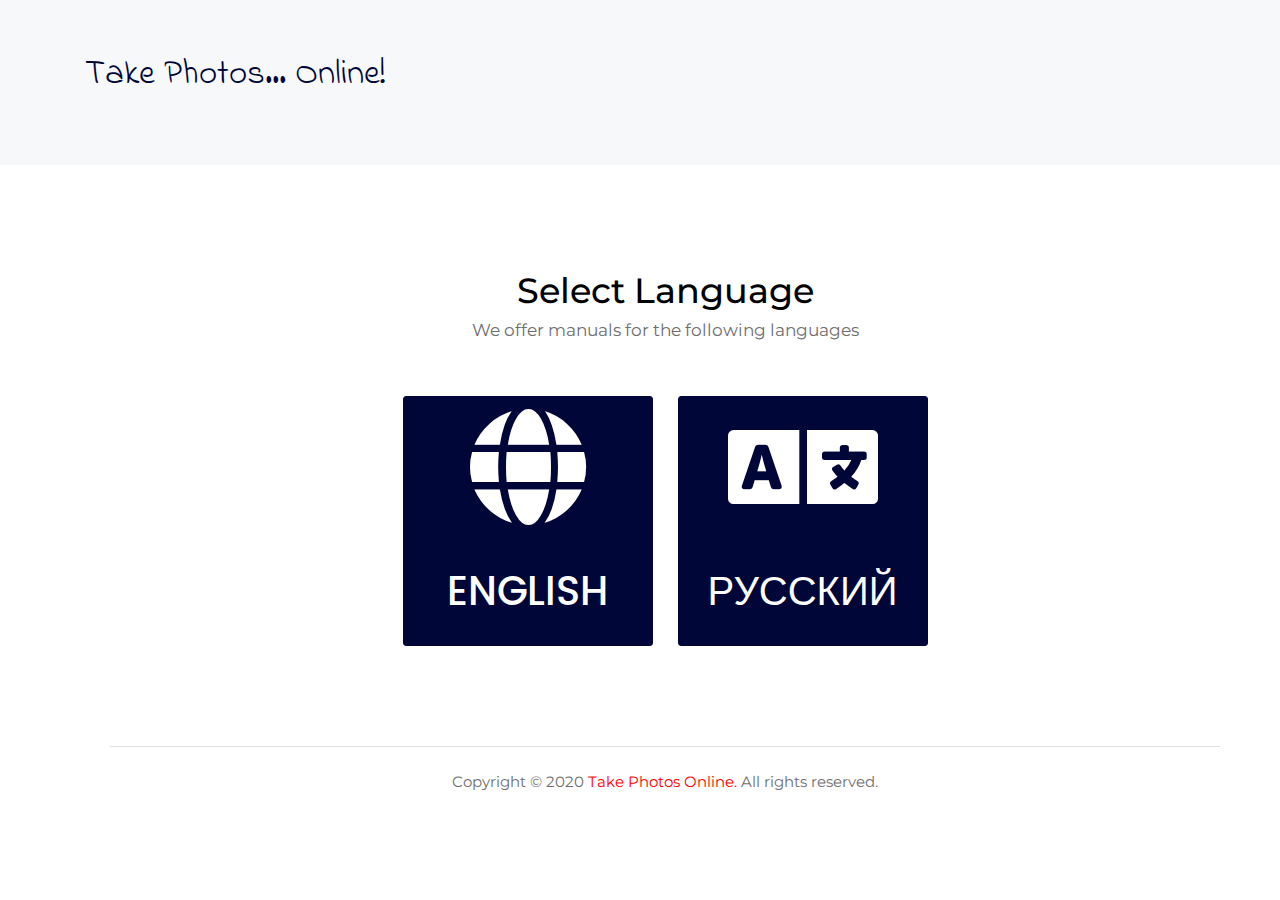
==== commit 5c6b535f: "update poilicies, add refs" ====
--- a/readme.html
+++ b/readme.html
@@ -118,7 +118,7 @@
 
                 <a href="http://takephotos.online/readme_ru" class="btn btn-sq-lg btn-primary">
                     <i class="fa fa-language fa-5x"></i><br/>
-                    <h1 style="margin-top: 40px">RUSSIAN</h1>
+                    <h1 style="margin-top: 40px">РУССКИЙ</h1>
                 </a>
 
                 <!--                <div class="row">-->
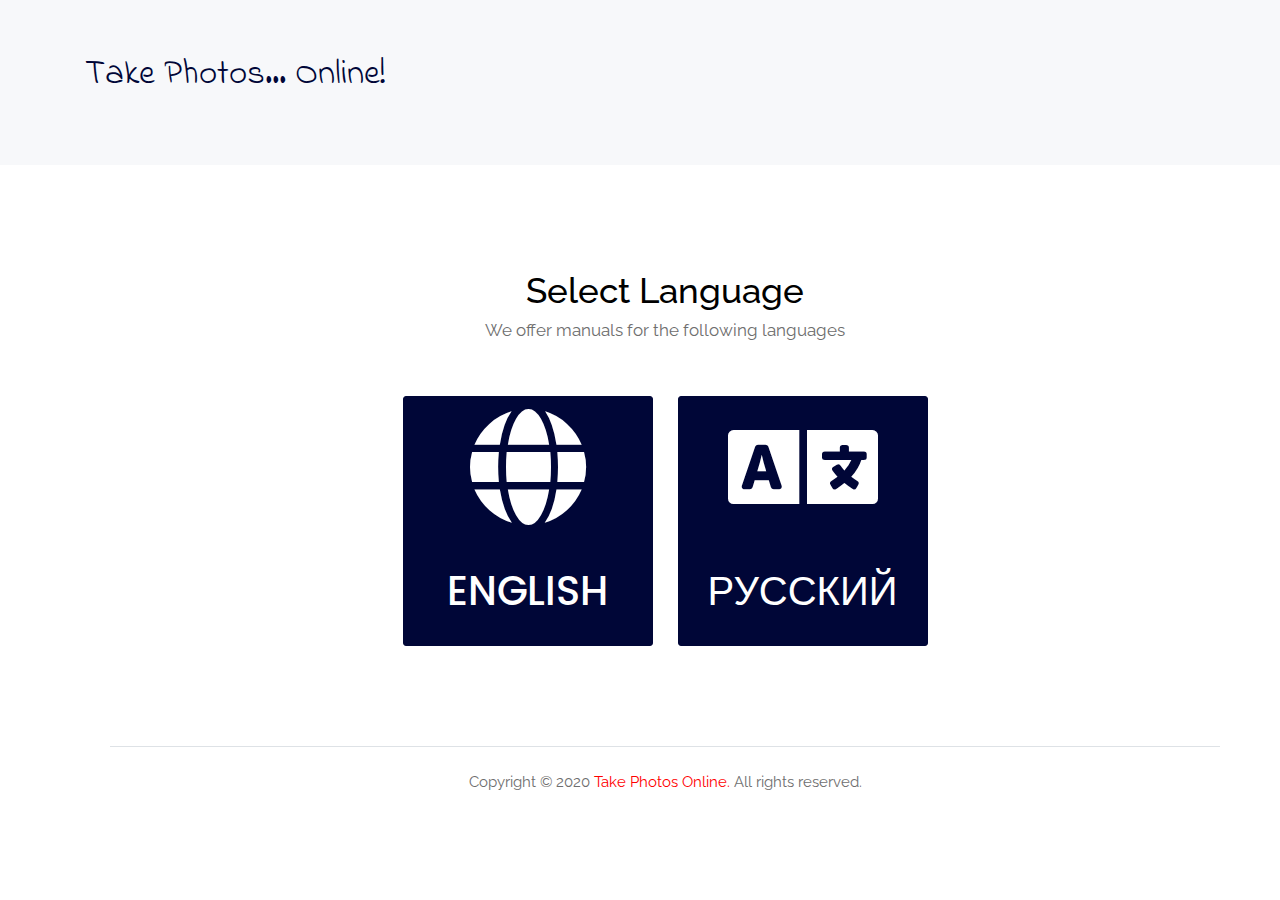
==== commit 4f1692d3: "add english readme; misc fixes" ====
--- a/readme.html
+++ b/readme.html
@@ -100,7 +100,7 @@
     </nav>
 </header>
 
-<div class="content-wrapper" style="font-family: 'Montserrat', sans-serif; padding-left: 50px">
+<div class="content-wrapper" style="font-family: 'Raleway', sans-serif; padding-left: 50px">
     <div class="container">
         <section class="features-overview" id="features-section">
             <div class="content-header">
